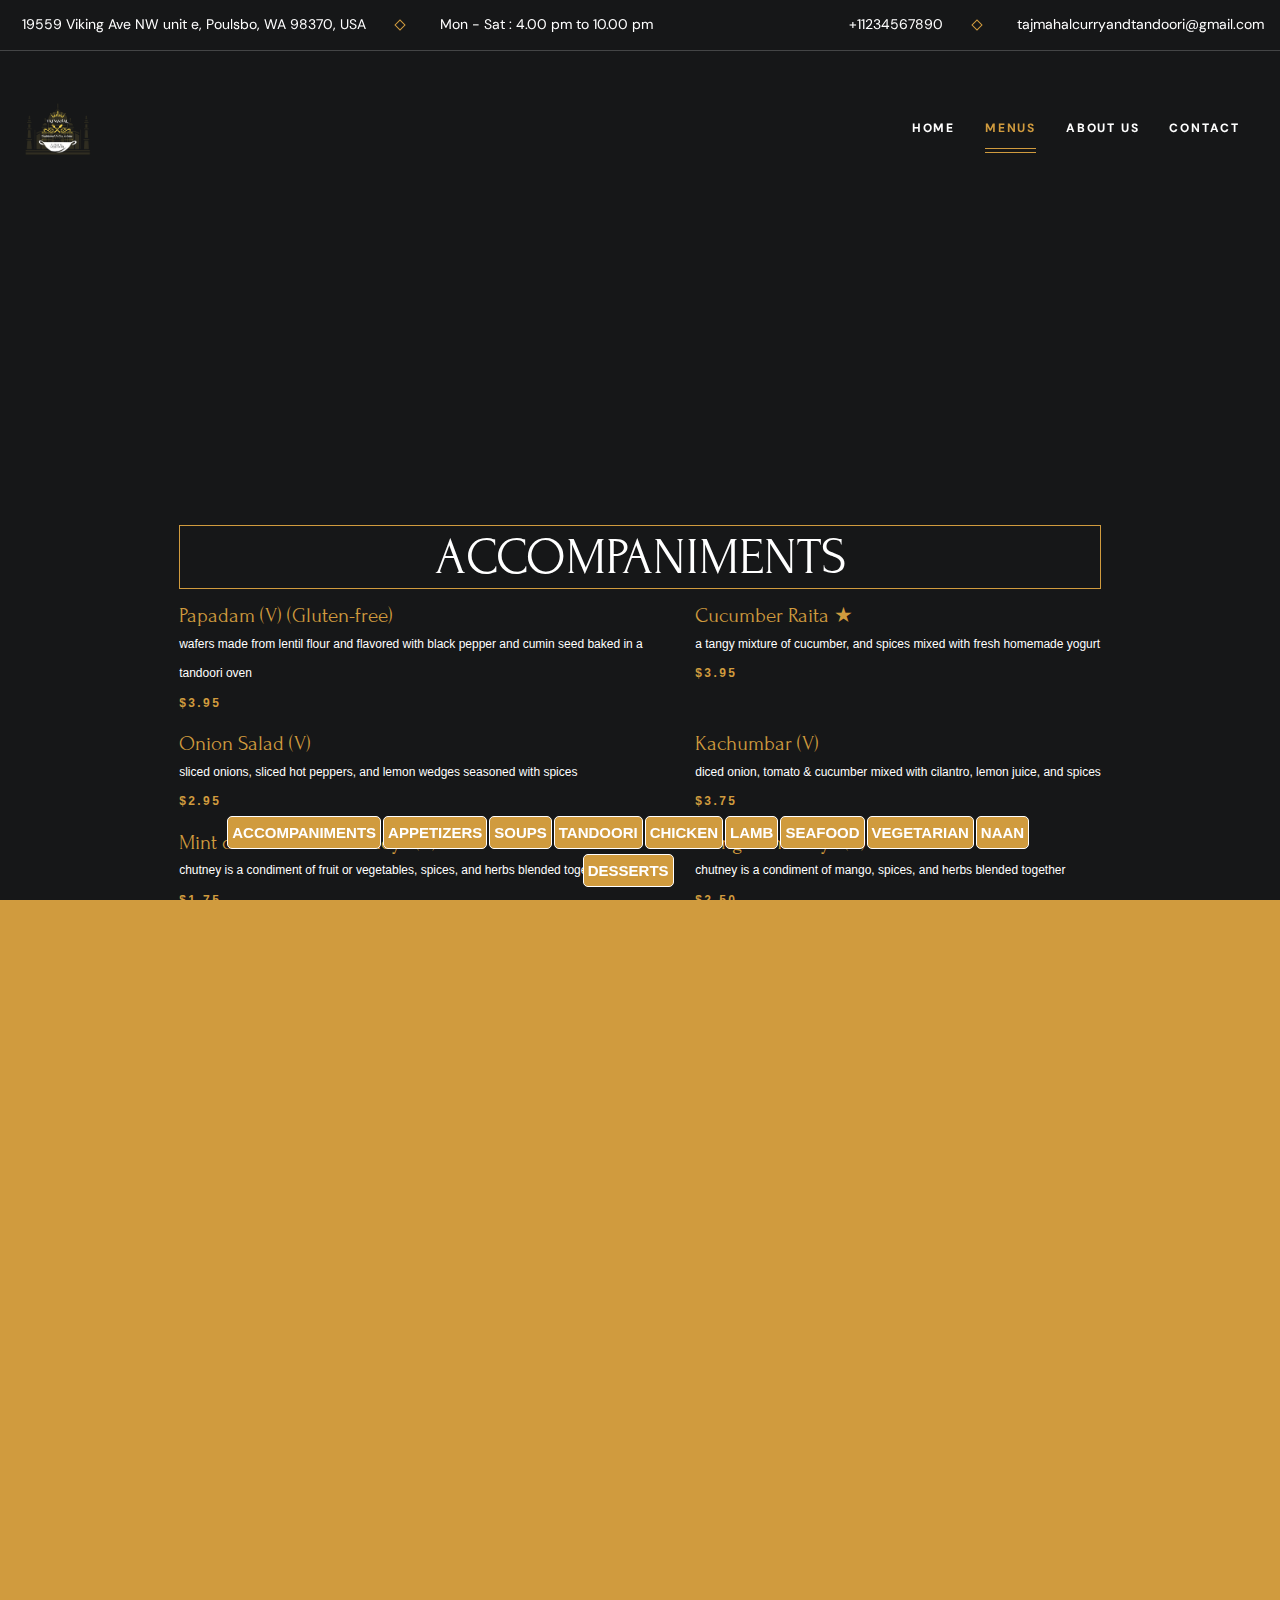
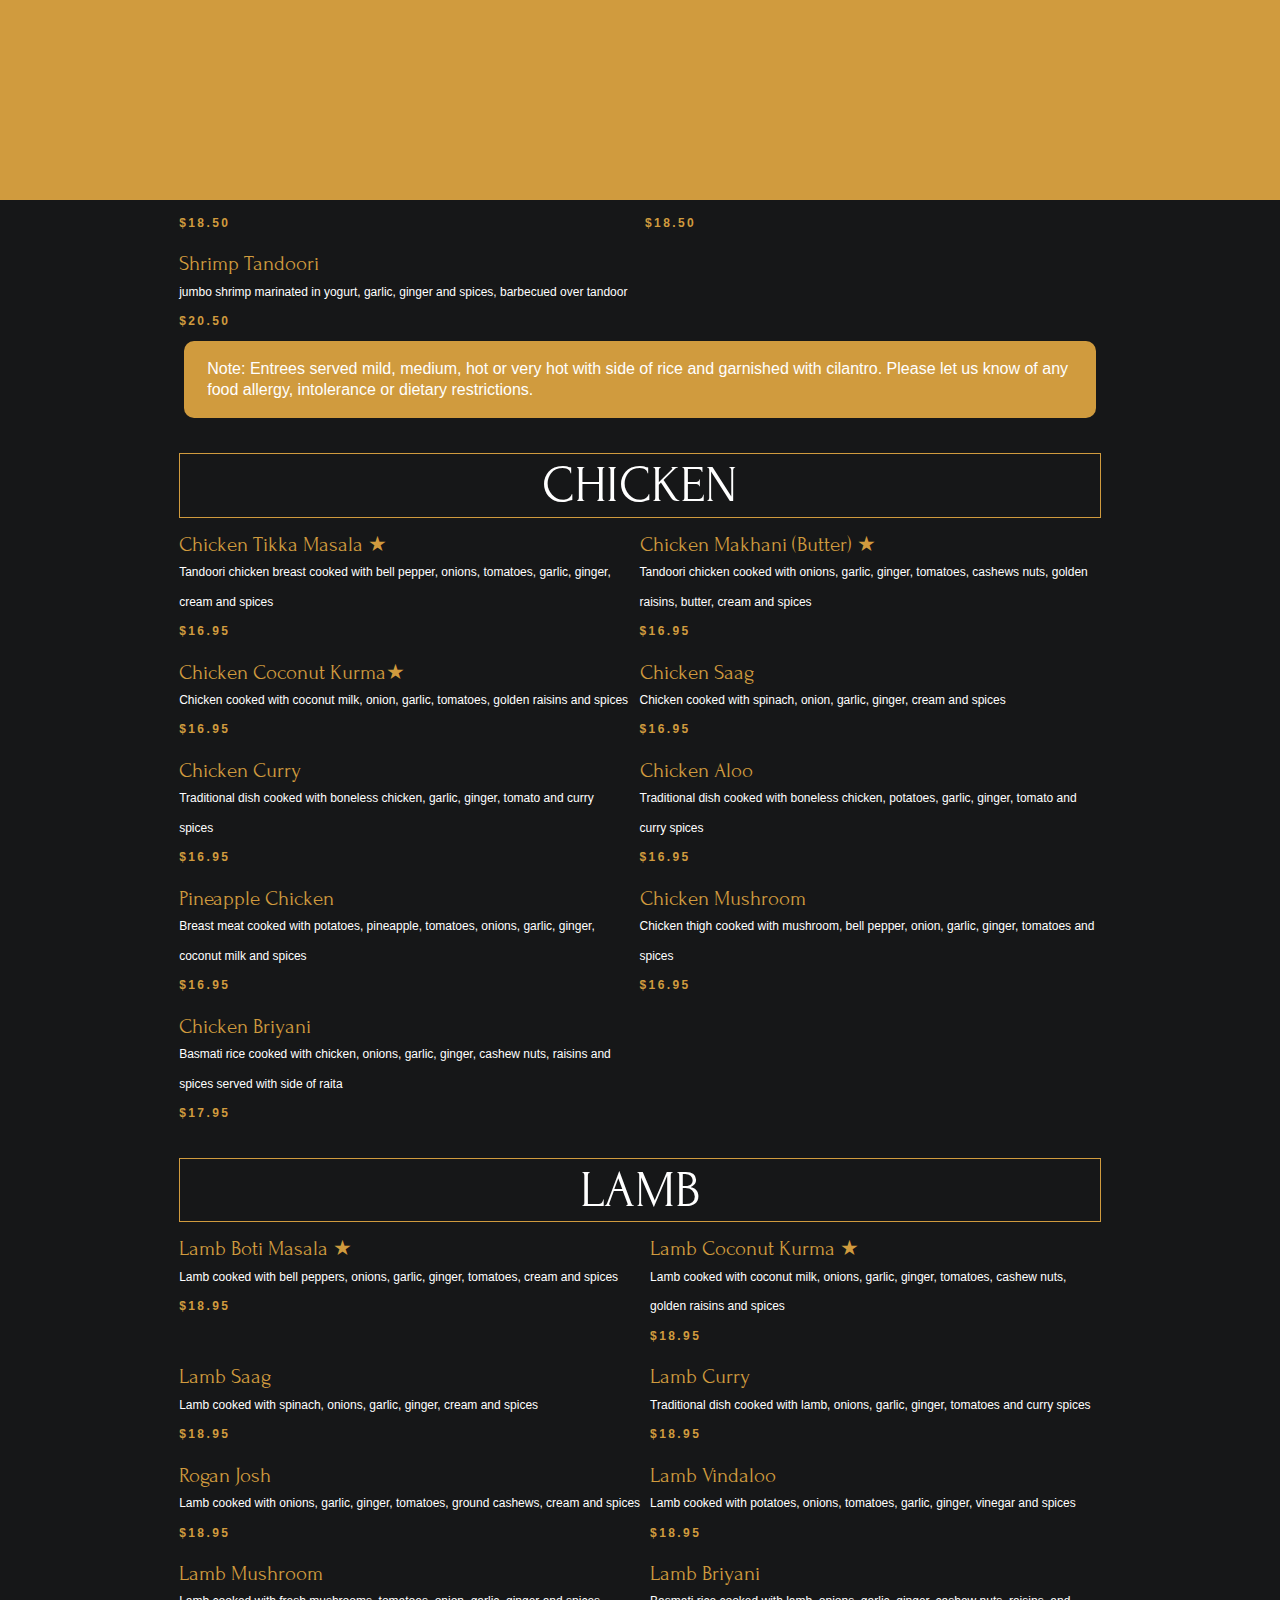
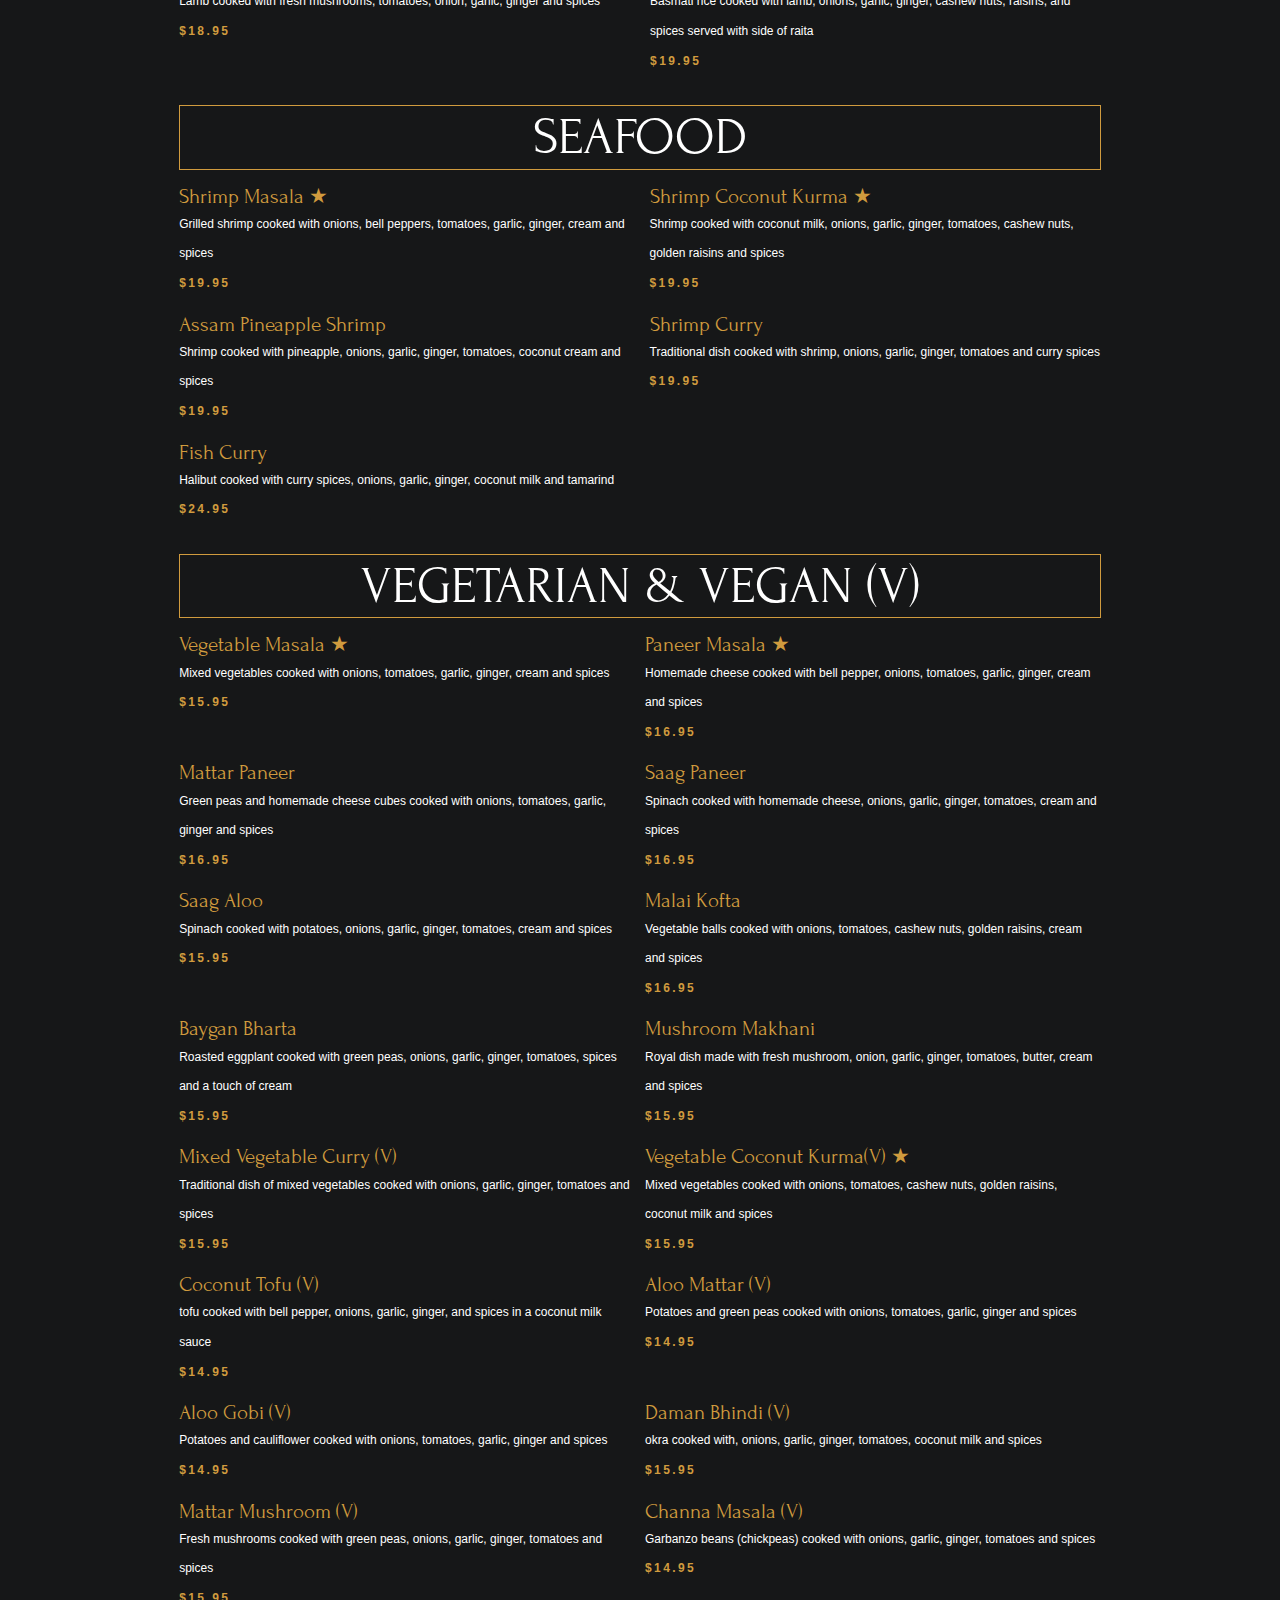
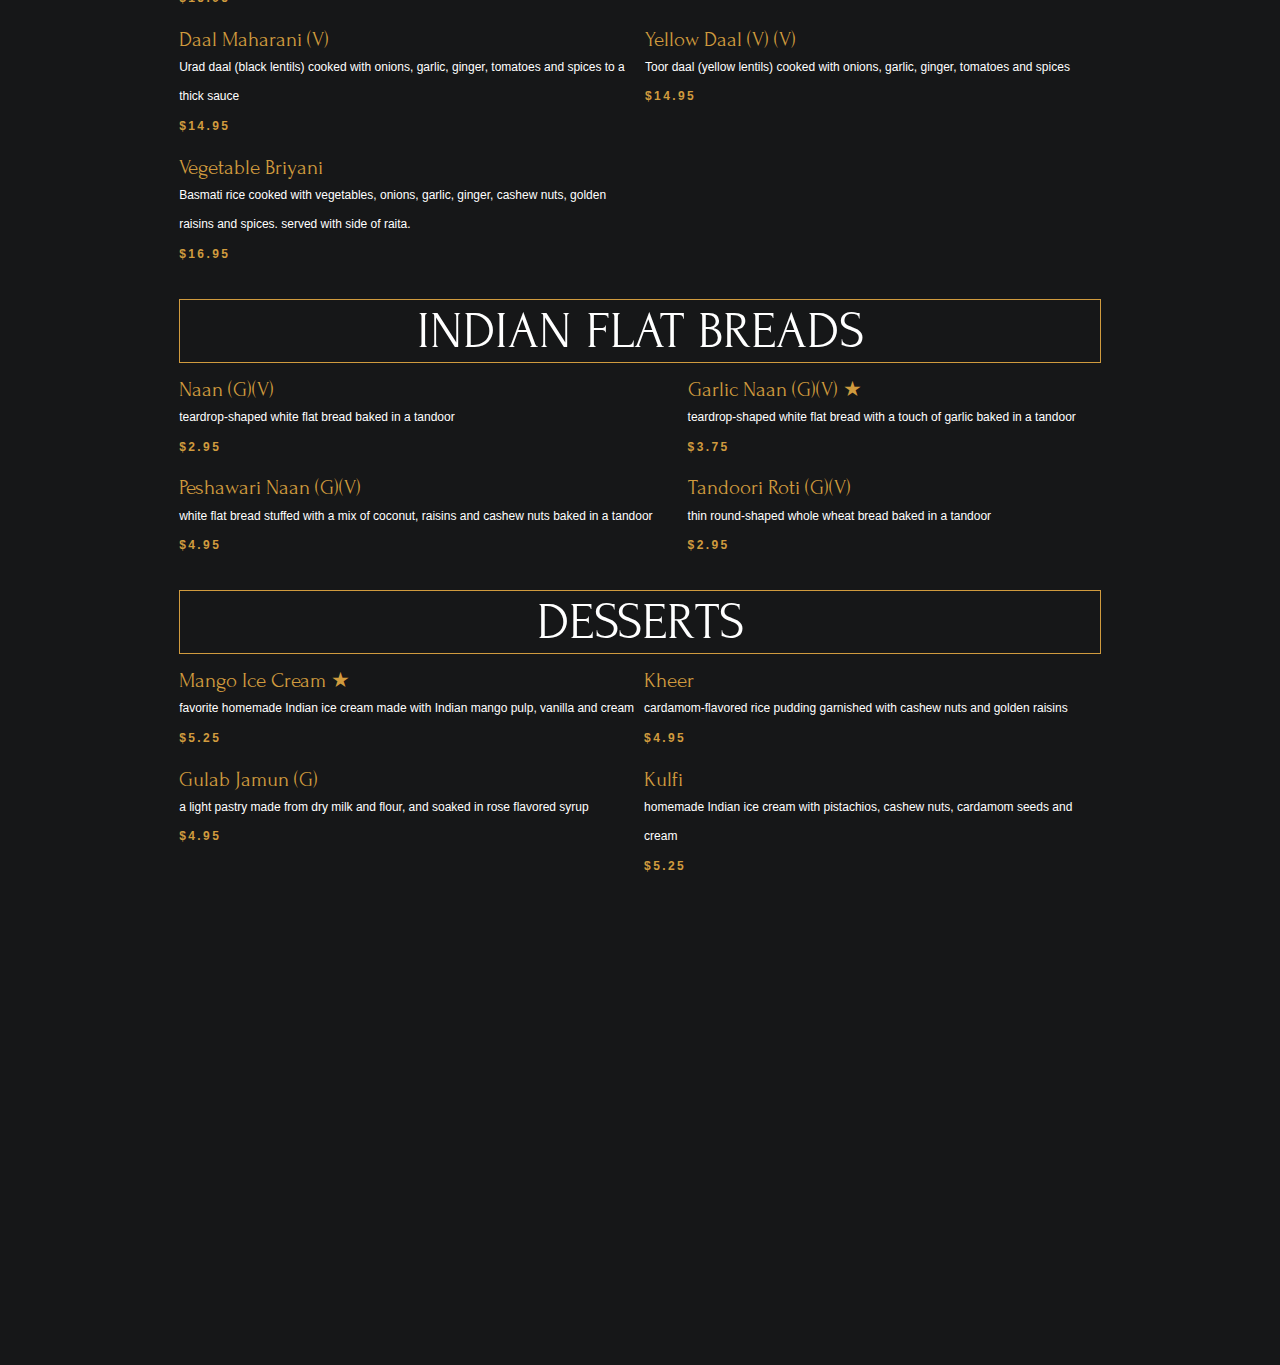
==== menu.html @ bb4af287 "images changed, firebase project changed" ====
<!-- index.html start -->
<!DOCTYPE html>
<html lang="en">

<head>
  <meta charset="UTF-8">
  <meta name="viewport" content="width=device-width, initial-scale=1.0">
  <meta http-equiv="X-UA-Compatible" content="IE=edge">

  <!-- 
    - google font link
  -->
  <link rel="preconnect" href="https://fonts.googleapis.com">
  <link rel="preconnect" href="https://fonts.gstatic.com" crossorigin>
  <link href="https://fonts.googleapis.com/css2?family=DM+Sans:wght@400;700&family=Forum&display=swap" rel="stylesheet">

  <!-- <link href="https://fonts.googleapis.com/css2?family=El+Messiri:wght@400;700&display=swap" rel="stylesheet"> -->

  <link rel="stylesheet" type="text/css" href="./assets/css/menu.css">
  <link rel="stylesheet" href="./assets/css/style.css">

  <style>
    @media only screen and (max-width: 600px) {
      #page-container {
        padding-top: 0px !important;
        padding-bottom: 80px !important;
      }

      #full_menu {
        margin: 0;
        padding-left: 7% !important;
        padding-right: 7% !important;
        padding-bottom: 7% !important;
        padding-top: 20px !important;
      }

      #sticky-footer {
        left: 7% !important;
        right: auto !important;
        max-width: 100% !important;
      }

      #category-links a {
        font-size: 10px;
      }

      .menu-section {
        grid-template-columns: auto;
      }
    }
  </style>
</head>

<body id="top">

  <!-- 
    - #PRELOADER
  -->

  <div class="preload" data-preaload>
    <div class="circle"></div>
    <p class="text">Taj Mahal</p>
  </div>



  <!-- 
    - #TOP BAR
  -->

  <div class="topbar">
    <div class="container">

      <address class="topbar-item">
        <div class="icon">
          <ion-icon name="location-outline" aria-hidden="true"></ion-icon>
        </div>

        <span class="span">
          19559 Viking Ave NW unit e, Poulsbo, WA 98370, USA
        </span>
      </address>

      <div class="separator"></div>

      <div class="topbar-item item-2">
        <div class="icon">
          <ion-icon name="time-outline" aria-hidden="true"></ion-icon>
        </div>

        <span class="span">Mon - Sat : 4.00 pm to 10.00 pm</span>
      </div>

      <a href="tel:+11234567890" class="topbar-item link">
        <div class="icon">
          <ion-icon name="call-outline" aria-hidden="true"></ion-icon>
        </div>

        <span class="span">+11234567890</span>
      </a>

      <div class="separator"></div>

      <a href="mailto:tajmahalcurryandtandoori@gmail.com" class="topbar-item link">
        <div class="icon">
          <ion-icon name="mail-outline" aria-hidden="true"></ion-icon>
        </div>

        <span class="span">tajmahalcurryandtandoori@gmail.com</span>
      </a>

    </div>
  </div>





  <!-- 
    - #HEADER
  -->

  <header class="header" data-header>
    <div class="container">

      <a href="#" class="logo">
        <!-- <img src="./assets/images/logo.svg" width="160" height="50" alt="Grilli - Home"> -->
        <img src="./assets/images/LOGO_NO_BG.png" width="75" height="50" alt="Taj Mahal - Home">
      </a>

      <nav class="navbar" data-navbar>

        <button class="close-btn" aria-label="close menu" data-nav-toggler>
          <ion-icon name="close-outline" aria-hidden="true"></ion-icon>
        </button>

        <a href="./index.html#" class="logo">
          <!-- <img src="./assets/images/logo.svg" width="160" height="50" alt="Grilli - Home"> -->
          <img src="./assets/images/LOGO_NO_BG.png" width="75" height="50" alt="Taj Mahal - Home">
        </a>

        <ul class="navbar-list">

          <li class="navbar-item">
            <a href="./index.html#" class="navbar-link hover-underline">
              <div class="separator"></div>

              <span class="span">Home</span>
            </a>
          </li>

          <li class="navbar-item">
            <a href="#" class="navbar-link hover-underline active">
              <div class="separator"></div>

              <span class="span">Menus</span>
            </a>
          </li>

          <li class="navbar-item">
            <a href="./index.html#about" class="navbar-link hover-underline">
              <div class="separator"></div>

              <span class="span">About Us</span>
            </a>
          </li>

          <!-- <li class="navbar-item">
            <a href="#" class="navbar-link hover-underline">
              <div class="separator"></div>

              <span class="span">Our Chefs</span>
            </a>
          </li> -->

          <li class="navbar-item">
            <a href="./index.html#contact" class="navbar-link hover-underline">
              <div class="separator"></div>

              <span class="span">Contact</span>
            </a>
          </li>

        </ul>

        <div class="text-center">
          <p class="headline-1 navbar-title">Visit Us</p>

          <address class="body-4">
            19559 Viking Ave NW unit e, Poulsbo, WA 98370, USA
          </address>

          <p class="body-4 navbar-text">Mon - Sat : 4.00 pm to 10.00 pm</p>

          <a href="mailto:tajmahalcurryandtandoori@gmail.com"
            class="body-4 sidebar-link">tajmahalcurryandtandoori@gmail.com</a>

          <div class="separator"></div>

          <p class="contact-label">Booking Request</p>

          <a href="tel:+11234567890" class="body-1 contact-number hover-underline">
            +11234567890
          </a>
        </div>

      </nav>

      <!-- <a href="#" class="btn btn-secondary">
        <span class="text text-1">Find A Table</span>

        <span class="text text-2" aria-hidden="true">Find A Table</span>
      </a> -->

      <button class="nav-open-btn" aria-label="open menu" data-nav-toggler>
        <span class="line line-1"></span>
        <span class="line line-2"></span>
        <span class="line line-3"></span>
      </button>

      <div class="overlay" data-nav-toggler data-overlay></div>

    </div>
  </header>






  <!-- 
    - #menu
  -->
  <div id="page-container" style="margin-top: 150px;">
    <div id="full_menu">
    </div>
  </div>
  <!-- 
    - #menu categories footer
  -->
  <footer id="sticky-footer">
    <ul id="category-links">
    </ul>
  </footer>

  <!-- 
    - custom js link
  -->
  <script src="./assets/js/script.js"></script>
  <script src="./assets/js/menu.js"></script>

</body>

</html>
<!-- index.html end -->
---- assets/css/style.css ----
/*-----------------------------------*\
  #index.css
\*-----------------------------------*/

/**
 * copyright 2022 codewithsadee
 */





/*-----------------------------------*\
  #CUSTOM PROPERTY
\*-----------------------------------*/

:root {

  /**
   * COLORS
   */

  --primary-color: hsl(38, 61%, 53%);
  --primary-color-faded: hsl(38, 61%, 73%);
  --quick-silver: hsla(0, 0%, 65%, 1);
  --davys-grey: hsla(30, 3%, 34%, 1);
  --smoky-black-1: hsla(40, 12%, 5%, 1);
  --smoky-black-2: hsla(30, 8%, 5%, 1);
  --smoky-black-3: hsla(0, 3%, 7%, 1);
  --eerie-black-1: hsla(210, 4%, 9%, 1);
  --eerie-black-2: hsla(210, 4%, 11%, 1);
  --eerie-black-3: hsla(180, 2%, 8%, 1);
  --eerie-black-4: hsla(0, 0%, 13%, 1);
  --white: hsla(0, 0%, 100%, 1);
  --white-alpha-20: hsla(0, 0%, 100%, 0.2);
  --white-alpha-10: hsla(0, 0%, 100%, 0.1);
  --black: hsla(0, 0%, 0%, 1);
  --black-alpha-80: hsla(0, 0%, 0%, 0.8);
  --black-alpha-15: hsla(0, 0%, 0%, 0.15);

  /**
   * GRADIENT COLOR
   */

  --loading-text-gradient: linear-gradient(90deg, transparent 0% 16.66%, var(--smoky-black-3) 33.33% 50%, transparent 66.66% 75%);
  --gradient-1: linear-gradient(to top, hsla(0, 0%, 0%, 0.9), hsla(0, 0%, 0%, 0.7), transparent);

  /**
   * TYPOGRAPHY
   */

  /* font-family */
  --fontFamily-forum: 'Forum', cursive;
  --fontFamily-dm_sans: 'DM Sans', sans-serif;

  /* font-size */
  --fontSize-display-1: calc(1.3rem + 6.7vw);
  --fontSize-headline-1: calc(2rem + 2.5vw);
  --fontSize-headline-2: calc(1.3rem + 2.4vw);
  --fontSize-title-1: calc(1.6rem + 1.2vw);
  --fontSize-title-2: 2.2rem;
  --fontSize-title-3: 2.1rem;
  --fontSize-title-4: calc(1.6rem + 1.2vw);
  --fontSize-body-1: 2.4rem;
  --fontSize-body-2: 1.6rem;
  --fontSize-body-3: 1.8rem;
  --fontSize-body-4: 1.6rem;
  --fontSize-label-1: 1.4rem;
  --fontSize-label-2: 1.2rem;

  /* font-weight */
  --weight-regular: 400;
  --weight-bold: 700;

  /* line-height */
  --lineHeight-1: 1em;
  --lineHeight-2: 1.2em;
  --lineHeight-3: 1.5em;
  --lineHeight-4: 1.6em;
  --lineHeight-5: 1.85em;
  --lineHeight-6: 1.4em;

  /* letter-spacing */
  --letterSpacing-1: 0.15em;
  --letterSpacing-2: 0.4em;
  --letterSpacing-3: 0.2em;
  --letterSpacing-4: 0.3em;
  --letterSpacing-5: 3px;

  /**
   * SPACING
   */

  --section-space: 70px;

  /**
   * SHADOW
   */

  --shadow-1: 0px 0px 25px 0px hsla(0, 0%, 0%, 0.25);

  /**
   * BORDER RADIUS
   */

  --radius-24: 24px;
  --radius-circle: 50%;

  /**
   * TRANSITION
   */

  --transition-1: 250ms ease;
  --transition-2: 500ms ease;
  --transition-3: 1000ms ease;

}





/*-----------------------------------*\
  #RESET
\*-----------------------------------*/

*,
*::before,
*::after {
  margin: 0;
  padding: 0;
  box-sizing: border-box;
}

li {
  list-style: none;
}

a,
img,
data,
span,
input,
button,
select,
ion-icon,
textarea {
  display: block;
}

a {
  color: inherit;
  text-decoration: none;
}

img {
  height: auto;
}

input,
button,
select,
textarea {
  background: none;
  border: none;
  font: inherit;
}

input,
select,
textarea {
  width: 100%;
  outline: none;
}

button {
  cursor: pointer;
}

address {
  font-style: normal;
}

html {
  font-size: 10px;
  scroll-behavior: smooth;
}

body {
  background-color: var(--eerie-black-1);
  color: var(--white);
  font-family: var(--fontFamily-dm_sans);
  font-size: var(--fontSize-body-4);
  font-weight: var(--weight-regular);
  line-height: var(--lineHeight-5);
  overflow: hidden;
  height: 300vh;
}

body.loaded {
  overflow: overlay;
}

body.nav-active {
  overflow: hidden;
}

::-webkit-scrollbar {
  width: 5px;
}

::-webkit-scrollbar-track {
  background-color: transparent;
}

::-webkit-scrollbar-thumb {
  background-color: var(--primary-color);
}





/*-----------------------------------*\
  #TYPOGRAPHY
\*-----------------------------------*/

.display-1,
.headline-1,
.headline-2,
.title-1,
.title-2,
.title-3,
.title-4 {
  color: var(--white);
  font-family: var(--fontFamily-forum);
  font-weight: var(--weight-regular);
  line-height: var(--lineHeight-2);
}

.display-1 {
  font-size: var(--fontSize-display-1);
  line-height: var(--lineHeight-1);
}

.headline-1 {
  font-size: var(--fontSize-headline-1);
}

.headline-2 {
  font-size: var(--fontSize-headline-2);
  line-height: var(--lineHeight-6);
}

.title-1 {
  font-size: var(--fontSize-title-1);
}

.title-2 {
  font-size: var(--fontSize-title-2);
}

.title-3 {
  font-size: var(--fontSize-title-3);
}

.title-4 {
  font-size: var(--fontSize-title-4);
}

.body-1 {
  font-size: var(--fontSize-body-1);
  line-height: var(--lineHeight-6);
}

.body-2 {
  font-size: var(--fontSize-body-2);
  line-height: var(--lineHeight-4);
}

.body-3 {
  font-size: var(--fontSize-body-3);
}

.body-4 {
  font-size: var(--fontSize-body-4);
}

.label-1 {
  font-size: var(--fontSize-label-1);
}

.label-2 {
  font-size: var(--fontSize-label-2);
}





/*-----------------------------------*\
  #REUSED STYLE
\*-----------------------------------*/

.container {
  padding-inline: 16px;
}

.separator {
  width: 8px;
  height: 8px;
  border: 1px solid var(--primary-color);
  transform: rotate(45deg);
}

.contact-label {
  font-weight: var(--weight-bold);
}

.contact-number {
  color: var(--primary-color);
  max-width: max-content;
  margin-inline: auto;
}

.hover-underline {
  position: relative;
  max-width: max-content;
}

.hover-underline::after {
  content: "";
  position: absolute;
  left: 0;
  bottom: 0;
  width: 100%;
  height: 5px;
  border-block: 1px solid var(--primary-color);
  transform: scaleX(0.2);
  opacity: 0;
  transition: var(--transition-2);
}

.hover-underline:is(:hover, :focus-visible)::after {
  transform: scaleX(1);
  opacity: 1;
}

.contact-number::after {
  bottom: -5px;
}

.text-center {
  text-align: center;
}

.img-cover {
  width: 100%;
  height: 100%;
  object-fit: cover;
}

.primary-text {
  color: var(--primary-color);
}

.section-subtitle {
  position: relative;
  color: var(--primary-color);
  font-weight: var(--weight-bold);
  text-transform: uppercase;
  letter-spacing: var(--letterSpacing-2);
  margin-block-end: 12px;
}

.section-subtitle::after {
  content: url('../images/separator.svg');
  display: block;
  width: 100px;
  margin-inline: auto;
  margin-block-start: 5px;
}

.btn {
  position: relative;
  color: var(--primary-color);
  font-size: var(--fontSize-label-2);
  font-weight: var(--weight-bold);
  text-transform: uppercase;
  letter-spacing: var(--letterSpacing-5);
  max-width: max-content;
  border: 2px solid var(--primary-color);
  padding: 12px 45px;
  overflow: hidden;
  z-index: 1;
}

.btn::before {
  content: "";
  position: absolute;
  bottom: 100%;
  left: 50%;
  transform: translateX(-50%);
  width: 200%;
  height: 200%;
  border-radius: var(--radius-circle);
  background-color: var(--primary-color);
  transition: var(--transition-2);
  z-index: -1;
}

.btn .text {
  transition: var(--transition-1);
}

.btn .text-2 {
  position: absolute;
  top: 100%;
  left: 50%;
  transform: translateX(-50%);
  min-width: max-content;
  color: var(--smoky-black-1);
}

.btn:is(:hover, :focus-visible)::before {
  bottom: -50%;
}

.btn:is(:hover, :focus-visible) .text-1 {
  transform: translateY(-40px);
}

.btn:is(:hover, :focus-visible) .text-2 {
  top: 50%;
  transform: translate(-50%, -50%);
}

.btn-secondary {
  background-color: var(--primary-color);
  color: var(--black);
}

.btn-secondary::before {
  background-color: var(--smoky-black-1);
}

.btn-secondary .text-2 {
  color: var(--white);
}

.has-before,
.has-after {
  position: relative;
  z-index: 1;
}

.has-before::before,
.has-after::after {
  content: "";
  position: absolute;
}

.section {
  position: relative;
  padding-block: var(--section-space);
  overflow: hidden;
  z-index: 1;
}

.bg-black-10 {
  background-color: var(--smoky-black-2);
}

.grid-list {
  display: grid;
  gap: 40px;
}

.hover\:shine {
  position: relative;
}

.hover\:shine::after {
  content: "";
  position: absolute;
  top: 0;
  left: 0;
  width: 50%;
  height: 100%;
  background-image: linear-gradient(to right, transparent 0%, #fff6 100%);
  transform: skewX(-0.08turn) translateX(-180%);
}

.hover\:shine:is(:hover, :focus-within)::after {
  transform: skewX(-0.08turn) translateX(275%);
  transition: var(--transition-3);
}

.img-holder {
  aspect-ratio: var(--width) / var(--height);
  overflow: hidden;
  background-color: var(--eerie-black-4);
}

.btn-text {
  color: var(--primary-color);
  padding-block-end: 4px;
  margin-inline: auto;
  text-transform: uppercase;
  letter-spacing: var(--letterSpacing-3);
  font-weight: var(--weight-bold);
  transition: var(--transition-1);
}

.btn-text:is(:hover, :focus-visible) {
  color: var(--white);
}

.shape {
  display: none;
  position: absolute;
  max-width: max-content;
  z-index: -1;
}

.w-100 {
  width: 100%;
}

.move-anim {
  animation: move 5s linear infinite;
}

@keyframes move {

  0%,
  100% {
    transform: translateY(0);
  }

  50% {
    transform: translateY(30px);
  }
}

.has-bg-image {
  background-repeat: no-repeat;
  background-size: cover;
  background-position: center;
}

.input-field {
  background-color: var(--eerie-black-2);
  color: var(--white);
  height: 56px;
  padding: 10px 20px;
  border: 1px solid var(--white-alpha-10);
  margin-block-end: 20px;
  outline: none;
  transition: border-color var(--transition-2);
}

.input-field::placeholder {
  color: inherit;
}

.input-field:focus {
  border-color: var(--primary-color);
}

.icon-wrapper {
  position: relative;
  margin-block-end: 20px;
}

.icon-wrapper .input-field {
  margin-block-end: 0;
  padding-inline-start: 40px;
  appearance: none;
  cursor: pointer;
}

.icon-wrapper ion-icon {
  position: absolute;
  top: 50%;
  transform: translateY(-50%);
  font-size: 1.4rem;
  --ionicon-stroke-width: 50px;
  pointer-events: none;
}

.icon-wrapper ion-icon:first-child {
  left: 15px;
}

.icon-wrapper ion-icon:last-child {
  right: 10px;
}





/*-----------------------------------*\
  #PRELOAD
\*-----------------------------------*/

.preload {
  position: fixed;
  top: 0;
  left: 0;
  right: 0;
  bottom: 0;
  background-color: var(--primary-color);
  z-index: 10;
  display: grid;
  place-content: center;
  justify-items: center;
  transition: var(--transition-2);
}

.preload>* {
  transition: var(--transition-1);
}

.preload.loaded>* {
  opacity: 0;
}

.preload.loaded {
  transition-delay: 250ms;
  transform: translateY(100%);
}

.circle {
  width: 112px;
  height: 112px;
  border-radius: var(--radius-circle);
  border: 3px solid var(--white);
  border-block-start-color: var(--smoky-black-3);
  margin-block-end: 45px;
  animation: rotate360 1s linear infinite;
}

@keyframes rotate360 {
  0% {
    transform: rotate(0);
  }

  100% {
    transform: rotate(1turn);
  }
}

.preload .text {
  background-image: var(--loading-text-gradient);
  background-size: 500%;
  font-size: calc(2rem + 3vw);
  font-weight: var(--weight-bold);
  line-height: 1em;
  text-transform: uppercase;
  letter-spacing: 16px;
  padding-inline-start: 16px;
  -webkit-text-fill-color: transparent;
  background-clip: text;
  -webkit-background-clip: text;
  -webkit-text-stroke: 0.5px var(--eerie-black-3);
  animation: loadingText linear 2s infinite;
}

@keyframes loadingText {
  0% {
    background-position: 100%;
  }

  100% {
    background-position: 0%;
  }
}





/*-----------------------------------*\
  #TOPBAR
\*-----------------------------------*/

.topbar {
  display: none;
}





/*-----------------------------------*\
  #HEADER
\*-----------------------------------*/

.header .btn {
  display: none;
}

.header {
  position: fixed;
  top: 0;
  left: 0;
  width: 100%;
  background-color: transparent;
  padding-block: 40px;
  z-index: 4;
  border-block-end: 1px solid transparent;
  transition: var(--transition-1);
}

.header.active {
  padding-block: 20px;
  background-color: var(--eerie-black-4);
  border-color: var(--black-alpha-15);
}

.header.hide {
  transform: translateY(-100%);
  transition-delay: 250ms;
}

.header .container {
  padding-inline: 20px;
  display: flex;
  justify-content: space-between;
  align-items: center;
  gap: 8px;
}

.nav-open-btn {
  padding: 12px;
  padding-inline-end: 0;
}

.nav-open-btn .line {
  width: 30px;
  height: 2px;
  background-color: var(--white);
  margin-block: 4px;
  transform-origin: left;
  animation: menuBtn 400ms ease-in-out alternate infinite;
}

@keyframes menuBtn {
  0% {
    transform: scaleX(1);
  }

  100% {
    transform: scaleX(0.5);
  }
}

.nav-open-btn .line-2 {
  animation-delay: 150ms;
}

.nav-open-btn .line-3 {
  animation-delay: 300ms;
}

.navbar {
  position: fixed;
  background-color: var(--smoky-black-1);
  top: 0;
  left: -360px;
  bottom: 0;
  max-width: 360px;
  width: 100%;
  padding-inline: 30px;
  padding-block-end: 50px;
  overflow-y: auto;
  visibility: hidden;
  z-index: 2;
  transition: var(--transition-2);
}

.navbar.active {
  visibility: visible;
  transform: translateX(360px);
}

.navbar .close-btn {
  color: var(--white);
  border: 1px solid currentColor;
  padding: 4px;
  border-radius: var(--radius-circle);
  margin-inline-start: auto;
  margin-block: 30px 20px;
}

.navbar .close-btn ion-icon {
  --ionicon-stroke-width: 40px;
}

.navbar .close-btn:is(:hover, :focus-visible) {
  color: var(--primary-color);
}

.navbar .logo {
  max-width: max-content;
  margin-inline: auto;
  margin-block-end: 60px;
}

.navbar-list {
  border-block-end: 1px solid var(--white-alpha-20);
  margin-block-end: 100px;
}

.navbar-item {
  border-block-start: 1px solid var(--white-alpha-20);
}

.navbar-link {
  position: relative;
  font-size: var(--fontSize-label-2);
  text-transform: uppercase;
  padding-block: 10px;
  max-width: unset;
}

.navbar-link::after {
  display: none;
}

.navbar-link .span {
  transition: var(--transition-1);
}

.navbar-link:is(:hover, :focus-visible, .active) .span {
  color: var(--primary-color);
  transform: translateX(20px);
}

.navbar-link .separator {
  position: absolute;
  top: 50%;
  left: 0;
  transform: translateY(-50%) rotate(45deg);
  opacity: 0;
  transition: var(--transition-1);
}

.navbar-link:is(:hover, :focus-visible, .active) .separator {
  opacity: 1;
}

.navbar-title {
  margin-block-end: 15px;
}

.navbar-text {
  margin-block: 10px;
}

.navbar .body-4 {
  color: var(--quick-silver);
}

.sidebar-link {
  transition: var(--transition-1);
}

.sidebar-link:is(:hover, :focus-visible) {
  color: var(--primary-color);
}

.navbar .text-center .separator {
  margin-block: 30px;
  margin-inline: auto;
}

.navbar .contact-label {
  margin-block-end: 10px;
}

.navbar::-webkit-scrollbar-thumb {
  background-color: var(--white-alpha-10);
}

.overlay {
  position: fixed;
  top: 0;
  left: 0;
  bottom: 0;
  right: 0;
  background-color: var(--black-alpha-80);
  opacity: 0;
  pointer-events: none;
  transition: var(--transition-2);
  z-index: 1;
}

.overlay.active {
  opacity: 1;
  pointer-events: all;
}





/*-----------------------------------*\
  #HERO
\*-----------------------------------*/

.hero .slider-btn {
  display: none;
}

.hero {
  position: relative;
  padding-block: 120px;
  min-height: 100vh;
  overflow: hidden;
  z-index: 1;
}

.hero .slider-item {
  position: absolute;
  top: 50%;
  left: 50%;
  transform: translate(-50%, -50%);
  width: 100%;
  height: 100%;
  display: grid;
  place-content: center;
  padding-block-start: 100px;
  opacity: 0;
  visibility: hidden;
  transition: var(--transition-3);
  z-index: 1;
}

.hero .slider-item.active {
  opacity: 1;
  visibility: visible;
}

.hero .slider-bg {
  position: absolute;
  top: 0;
  left: 0;
  width: 100%;
  height: 100%;
  transform: scale(1.15);
  pointer-events: none;
  user-select: none;
  z-index: -1;
}

.hero .slider-item.active .slider-bg {
  animation: smoothScale 7s linear forwards;
}

@keyframes smoothScale {
  0% {
    transform: scale(1);
  }

  100% {
    transform: scale(1.15);
  }
}

.hero .section-subtitle::after {
  margin-block: 14px 20px;
}

.hero-text {
  margin-block: 10px 40px;
}

.hero .btn {
  margin-inline: auto;
}

.hero-btn {
  position: absolute;
  bottom: 15px;
  right: 15px;
  z-index: 2;
  background-color: var(--primary-color);
  width: 110px;
  height: 110px;
  padding: 12px;
  transform: scale(0.6);
}

.hero-btn img {
  margin-inline: auto;
  margin-block-end: 6px;
}

.hero-btn .span {
  color: var(--black);
  font-weight: var(--weight-bold);
  text-transform: uppercase;
  letter-spacing: var(--letterSpacing-1);
  line-height: var(--lineHeight-3);
}

.hero-btn::after {
  inset: 0;
  border: 1px solid var(--primary-color);
  animation: rotate360 15s linear infinite;
}

.slider-reveal {
  transform: translateY(30px);
  opacity: 0;
}

.hero .slider-item.active .slider-reveal {
  animation: sliderReveal 1s ease forwards;
}

@keyframes sliderReveal {
  0% {
    transform: translateY(30px);
    opacity: 0;
  }

  100% {
    transform: translateY(0);
    opacity: 1;
  }
}

.hero .slider-item.active .section-subtitle {
  animation-delay: 500ms;
}

.hero .slider-item.active .hero-title {
  animation-delay: 1000ms;
}

.hero .slider-item.active .hero-text {
  animation-delay: 1.5s;
}

.hero .slider-item.active .btn {
  animation-delay: 2s;
}





/*-----------------------------------*\
  #SERVICE
\*-----------------------------------*/

.service .section-title {
  margin-block-end: 16px;
}

.service .section-text {
  margin-block-end: 40px;
}

.service-card {
  overflow: hidden;
}

.service-card .has-before {
  padding-block: 30px;
  margin-block-end: 26px;
  z-index: 1;
}

.service-card .has-before::before {
  top: 0;
  left: 50%;
  transform: translateX(-50%);
  width: 140px;
  height: 100%;
  background-image: url('../images/img-pattern.svg');
  background-position: center;
  background-size: cover;
  background-repeat: repeat;
  transition: var(--transition-2);
  transition-delay: 0;
  z-index: -1;
  will-change: transform;
}

.service-card:is(:hover, :focus-within) .has-before::before {
  transform: rotateY(0.5turn) translateX(50%);
  transition-delay: 300ms;
}

.service-card .card-banner {
  transition: var(--transition-2);
}

.service-card:is(:hover, :focus-within) .card-banner {
  transform: scale(1.05);
}

.service .card-title {
  margin-block-end: 12px;
}





/*-----------------------------------*\
  #ABOUT
\*-----------------------------------*/

.about .section-text {
  margin-block: 15px 30px;
}

.about .btn {
  margin-inline: auto;
  margin-block-start: 26px;
}

.about .container {
  display: grid;
  gap: 120px;
}

.about-banner {
  position: relative;
  margin-block-end: 120px;
}

.about-banner>.w-100 {
  padding-inline-start: 50px;
}

.about .abs-img {
  position: absolute;
}

.about .abs-img::before {
  z-index: -1;
}

.about .abs-img-1 {
  bottom: -120px;
  left: 0;
  width: 150px;
  padding-block: 50px;
}

.about .abs-img-2 {
  top: -65px;
  right: 0;
  overflow: hidden;
}

.about .abs-img-1::before {
  top: 0;
  bottom: 0;
  left: 50%;
  transform: translateX(-50%);
  width: 140px;
  background-image: url('../images/img-pattern.svg');
  background-repeat: repeat;
}

.about .abs-img-2::before {
  inset: 0;
  background-image: url('../images/badge-2-bg.png');
  background-repeat: no-repeat;
  background-size: contain;
  animation: rotate360 15s linear infinite;
}





/*-----------------------------------*\
  #SPECIAL DISH
\*-----------------------------------*/

.special-dish-content {
  padding-block: 70px;
}

.special-dish .abs-img {
  margin-inline: auto;
  margin-block-end: 12px;
}

.special-dish .section-text {
  margin-block: 16px 40px;
}

.special-dish-content .wrapper {
  display: flex;
  justify-content: center;
  align-items: center;
  gap: 20px;
  margin-block-end: 40px;
}

.special-dish-content .del {
  text-decoration: none;
  color: var(--davys-grey);
}

.special-dish-content .span {
  color: var(--primary-color);
}

.special-dish .btn {
  margin-inline: auto;
}





/*-----------------------------------*\
  #MENU
\*-----------------------------------*/

.menu .section-title {
  margin-block-end: 40px;
}

.menu .grid-list {
  margin-block-end: 50px;
}

.menu-card {
  display: flex;
  align-items: flex-start;
  gap: 20px;
}

.hover\:card .card-banner {
  background-color: var(--primary-color);
}

.hover\:card .card-banner .img-cover {
  transition: var(--transition-2);
}

.hover\:card:is(:hover, :focus-within) .card-banner .img-cover {
  opacity: 0.7;
  transform: scale(1.05);
}

.menu-card .card-banner {
  flex-shrink: 0;
  border-radius: var(--radius-24);
}

.menu-card .card-title {
  transition: var(--transition-1);
}

.menu-card .card-title:is(:hover, :focus-visible) {
  color: var(--primary-color);
}

.menu-card .badge {
  background-color: var(--primary-color);
  color: var(--eerie-black-1);
  font-family: var(--fontFamily-forum);
  max-width: max-content;
  line-height: var(--lineHeight-6);
  text-transform: uppercase;
  padding-inline: 10px;
  margin-block-start: 10px;
}

.menu-card .span {
  color: var(--primary-color);
  margin-block: 10px;
}

.menu-card .card-text {
  color: var(--quick-silver);
  line-height: var(--lineHeight-4);
}

.menu-text .span {
  display: inline-block;
  color: var(--primary-color);
}

.menu .btn {
  margin-inline: auto;
  margin-block-start: 26px;
}

.menu .shape {
  display: block;
  width: 70%;
}

.menu .shape-2 {
  top: 0;
  left: 0;
}

.menu .shape-3 {
  bottom: 0;
  right: 0;
}





/*-----------------------------------*\
  #TESTIMONIALS
\*-----------------------------------*/

.testi {
  padding-block-end: 340px;
  position: static;
}

.testi .quote {
  font-size: 7rem;
  font-family: var(--fontFamily-forum);
  line-height: 0.7em;
}

.testi .wrapper {
  display: flex;
  justify-content: center;
  gap: 2px;
  margin-block: 40px 50px;
}

.testi .separator {
  animation: rotate360 15s linear infinite;
}

.profile .img {
  margin-inline: auto;
  border-radius: var(--radius-circle);
  margin-block-end: 15px;
}

.testi .profile-name {
  color: var(--primary-color);
  font-weight: var(--weight-bold);
  text-transform: uppercase;
  letter-spacing: var(--letterSpacing-3);
}





/*-----------------------------------*\
  #RESERVATION
\*-----------------------------------*/

.reservation-form {
  margin-block-start: -270px;
}

.form-text {
  margin-block-end: 40px;
}

.form-text .link {
  display: inline;
  color: var(--primary-color);
}

.form-right .headline-1 {
  margin-block-end: 40px;
}

.form-right .contact-label {
  margin-block-end: 5px;
}

.form-right .separator {
  margin: 20px auto;
}

.form-right .body-4 {
  color: var(--quick-silver);
  line-height: var(--lineHeight-3);
}

.form-right .body-4:not(:last-child) {
  margin-block-end: 25px;
}

.form-left,
.form-right {
  padding: 40px 20px 30px;
}

.input-field[type="date"] {
  text-transform: uppercase;
  padding-inline-end: 10px;
}

.input-field[type="date"]::-webkit-calendar-picker-indicator {
  opacity: 0;
}

textarea.input-field {
  resize: none;
  height: 140px;
  padding-block: 20px;
  line-height: var(--lineHeight-1);
}

.form-left .btn {
  max-width: 100%;
  width: 100%;
}

.form-right {
  background-repeat: repeat;
  background-position: top left;
}





/*-----------------------------------*\
  #FEATURES
\*-----------------------------------*/

.features .section-title {
  margin-block-end: 40px;
}

.feature-card {
  padding: 30px 20px 40px;
}

.feature-item:nth-child(2n+1) .feature-card {
  background-color: var(--eerie-black-3);
}

.feature-item:nth-child(2n) .feature-card {
  background-color: var(--smoky-black-3);
}

.feature-card .card-icon {
  max-width: max-content;
  margin-inline: auto;
  transition: var(--transition-2);
}

.feature-card:hover .card-icon {
  transform: scale(-1) rotate(180deg);
}

.feature-card .card-title {
  margin-block: 20px;
}

.feature-card .card-text {
  color: var(--quick-silver);
  line-height: var(--lineHeight-6);
}





/*-----------------------------------*\
  #EVENT
\*-----------------------------------*/

.event .section-title {
  margin-block-end: 40px;
}

.event-card {
  position: relative;
  overflow: hidden;
}

.event-card .card-content {
  background-image: var(--gradient-1);
  position: absolute;
  bottom: 0;
  width: 100%;
  padding: 35px 35px 25px;
}

.event-card .publish-date {
  position: absolute;
  top: 30px;
  left: 25px;
  padding: 5px 10px;
  color: var(--primary-color);
  background-color: var(--black);
  font-weight: var(--weight-bold);
  letter-spacing: var(--letterSpacing-1);
  line-height: 14px;
}

.event-card .card-subtitle {
  color: var(--primary-color);
  text-transform: uppercase;
  font-weight: var(--weight-bold);
  letter-spacing: var(--letterSpacing-2);
  margin-block-end: 5px;
}

.event-card .card-banner .img-cover {
  transition: var(--transition-2);
}

.event-card:is(:hover, :focus-within) .img-cover {
  transform: scale(1.05);
}

.event .btn {
  margin-inline: auto;
  margin-block-start: 40px;
}





/*-----------------------------------*\
  #FOOTER
\*-----------------------------------*/

.footer-top {
  margin-block-end: 70px;
}

.footer-brand {
  position: relative;
  padding: 50px 40px;
  background: var(--smoky-black-1) url("../images/footer-form-bg.png");
  background-position: center top;
  background-repeat: repeat;
  width: 100%;
}

.footer-brand::before,
.footer-brand::after {
  top: 0;
  width: 15px;
  height: 100%;
  background-image: url("../images/footer-form-pattern.svg");
}

.footer-brand::before {
  left: 0;
}

.footer-brand::after {
  right: 0;
}

.footer-brand .logo {
  max-width: max-content;
  margin-inline: auto;
  margin-block-end: 40px;
}

.footer-brand :is(.body-4, .label-1) {
  color: var(--quick-silver);
  line-height: var(--lineHeight-3);
}

.footer-brand .contact-link {
  margin-block: 6px;
  transition: var(--transition-1);
}

.footer-brand .contact-link:is(:hover, :focus-visible) {
  color: var(--primary-color);
}

.footer-brand .wrapper {
  display: flex;
  justify-content: center;
  gap: 2px;
  margin-block: 40px 25px;
}

.footer-brand .separator {
  animation: rotate360 15s linear infinite;
}

.footer-brand .label-1 {
  margin-block-end: 30px;
}

.footer-brand .label-1 .span {
  display: inline;
  color: var(--white);
}

.footer-brand .icon-wrapper .input-field {
  cursor: text;
}

.footer-brand .btn {
  min-width: 100%;
}

.footer-list {
  display: grid;
  gap: 20px;
}

.footer-link {
  color: var(--quick-silver);
  font-weight: var(--weight-bold);
  text-transform: uppercase;
  letter-spacing: var(--letterSpacing-4);
  margin-inline: auto;
  transition: var(--transition-1);
}

.footer-link:is(:hover, :focus-visible) {
  color: var(--primary-color);
}

.copyright {
  color: var(--quick-silver);
  line-height: var(--lineHeight-3);
}

.copyright .link {
  display: inline;
  color: var(--primary-color);
  text-decoration: underline;
}





/*-----------------------------------*\
  #BACK TO TOP
\*-----------------------------------*/

.back-top-btn {
  position: fixed;
  bottom: 20px;
  right: 20px;
  background-color: var(--primary-color);
  color: var(--smoky-black-1);
  font-size: 22px;
  width: 50px;
  height: 50px;
  border-radius: var(--radius-circle);
  display: grid;
  place-items: center;
  box-shadow: var(--shadow-1);
  transition: var(--transition-1);
  opacity: 0;
  visibility: hidden;
  z-index: 4;
}

.back-top-btn:is(:hover, :focus-visible) {
  background-color: var(--white);
  color: var(--primary-color);
}

.back-top-btn.active {
  opacity: 1;
  visibility: visible;
}





/*-----------------------------------*\
  #MEDIA QUERIES
\*-----------------------------------*/

/**
 * responsive for larger than 575px screen
 */

@media (min-width: 575px) {

  /**
   * CUSTOM PROPERTY
   */

  :root {

    /**
     * typography
     */

    --fontSize-body-2: 2rem;

  }



  /**
   * REUSED STYLE
   */

  :is(.service, .about) .section-text {
    max-width: 420px;
    margin-inline: auto;
  }

  .contact-number {
    --fontSize-body-1: 3rem;
  }



  /**
   * TOPBAR
   */

  .topbar {
    display: block;
    position: fixed;
    top: 0;
    left: 0;
    width: 100%;
    padding-block: 10px;
    border-block-end: 1px solid var(--white-alpha-20);
    z-index: 4;
    transition: var(--transition-1);
  }

  .topbar:has(~ .header.active) {
    transform: translateY(-100%);
  }

  .topbar-item:not(.link),
  .topbar .separator {
    display: none;
  }

  .topbar .container,
  .topbar-item {
    display: flex;
    align-items: center;
  }

  .topbar .container {
    justify-content: center;
    gap: 30px;
  }

  .topbar-item {
    gap: 6px;
  }

  .topbar-item ion-icon {
    --ionicon-stroke-width: 60px;
  }

  .topbar-item .span {
    font-size: var(--fontSize-label-1);
  }

  .topbar .link {
    transition: var(--transition-1);
  }

  .topbar .link:is(:hover, :focus-visible) {
    color: var(--primary-color);
  }



  /**
   * HEADER
   */

  .header {
    top: 51px;
  }

  .header.active {
    top: 0;
  }

  .header .btn {
    display: block;
    margin-inline-start: auto;
  }



  /**
   * HERO
   */

  .hero-btn {
    transform: scale(0.7);
  }



  /**
   * SERVICE
   */

  .service .container {
    max-width: 420px;
    margin-inline: auto;
  }



  /**
   * ABOUT
   */

  .about .container {
    gap: 80px;
  }

  .about-banner>.w-100 {
    padding-inline-start: 90px;
  }

  .about .abs-img-1 {
    width: 285px;
  }

  .about .contact-number {
    --fontSize-body-1: 2.4rem;
  }



  /**
   * MENU
   */

  .menu-card .title-wrapper {
    display: flex;
    justify-content: flex-start;
    align-items: center;
    gap: 15px;
  }

  .menu-card .badge {
    margin-block-start: 0;
  }

  .menu-card .span {
    flex-grow: 1;
    display: flex;
    align-items: center;
    gap: 15px;
    position: relative;
  }

  .menu-card .span::before {
    content: "";
    height: 6px;
    flex-grow: 1;
    border-block: 1px solid var(--white-alpha-20);
  }



  /**
   * EVENT
   */

  .event .container {
    max-width: 420px;
    margin-inline: auto;
  }



  /**
   * FOOTER
   */

  .footer-brand>* {
    max-width: 460px;
    margin-inline: auto;
  }

  .footer .input-wrapper {
    position: relative;
  }

  .footer .input-field {
    margin-block-end: 0;
    padding-inline-end: 205px;
  }

  .footer-brand .btn {
    position: absolute;
    top: 0;
    right: 0;
    bottom: 0;
    min-width: max-content;
  }

}





/**
 * responsive for larger than 768px screen
 */

@media (min-width: 768px) {

  /**
   * REUSED STYLE
   */

  .grid-list {
    grid-template-columns: 1fr 1fr;
  }

  :is(.service, .event) .container {
    max-width: 820px;
  }

  :is(.service, .event) .grid-list li:last-child {
    grid-column: 1 / 3;
    width: calc(50% - 20px);
    margin-inline: auto;
  }



  /**
   * HEADER
   */

  .navbar-list {
    margin-inline: 30px;
  }



  /**
   * HERO
   */

  .hero .slider-btn {
    display: grid;
    position: absolute;
    z-index: 1;
    color: var(--primary-color);
    font-size: 2.4rem;
    border: 1px solid var(--primary-color);
    width: 45px;
    height: 45px;
    place-items: center;
    top: 50%;
    transform: translateY(-50%) rotate(45deg);
    transition: var(--transition-1);
  }

  .hero .slider-btn ion-icon {
    transform: rotate(-45deg);
  }

  .hero .slider-btn.prev {
    left: 30px;
  }

  .hero .slider-btn.next {
    right: 30px;
  }

  .hero .slider-btn:is(:hover, :focus-visible) {
    background-color: var(--primary-color);
    color: var(--black);
  }



  /**
   * RESERVATION
   */

  .reservation .input-wrapper {
    display: grid;
    grid-template-columns: 1fr 1fr;
    column-gap: 20px;
  }

  .reservation .input-wrapper:nth-child(4) {
    grid-template-columns: repeat(3, 1fr);
  }



  /**
   * FOOTER
   */

  .footer-brand {
    grid-column: 1 / 3;
  }

}





/**
 * responsive for larger than 992px screen
 */

@media (min-width: 992px) {

  /**
   * CUSTOM PROPERTY
   */

  :root {

    /**
     * spacing
     */

    --section-space: 100px;

  }



  /**
   * REUSED STYLE
   */

  :is(.service, .event) .container {
    max-width: unset;
  }

  :is(.service, .event) .grid-list {
    grid-template-columns: repeat(3, 1fr);
  }

  :is(.service, .event) .grid-list li:last-child {
    grid-column: auto;
    width: 100%;
  }



  /**
   * TOPBAR
   */

  .topbar-item:not(.link) {
    display: flex;
  }

  .topbar .item-2 {
    margin-inline-end: auto;
  }



  /**
   * SERVICE
   */

  .service .shape {
    display: block;
  }

  .service .shape-1 {
    bottom: 0;
    left: 0;
  }

  .service .shape-2 {
    top: 0;
    right: 0;
  }



  /**
   * ABOUT
   */

  .about .container {
    grid-template-columns: 0.7fr 1fr;
    gap: 30px;
  }



  /**
   * SPECIAL DISH
   */

  .special-dish {
    display: grid;
    grid-template-columns: 1fr 1fr;
    text-align: left;
  }

  .special-dish-content {
    padding-inline: 50px 25px;
  }

  .special-dish-content .container {
    position: relative;
  }

  .special-dish .section-subtitle::after,
  .special-dish .btn {
    margin-inline: 0;
  }

  .special-dish-content .wrapper {
    justify-content: flex-start;
  }

  .special-dish .abs-img {
    position: absolute;
    top: 10px;
    left: -40px;
    animation: move 5s linear infinite;
  }



  /**
   * MENU
   */

  .menu .grid-list {
    position: relative;
    column-gap: 90px;
  }

  .menu .grid-list::before {
    content: "";
    position: absolute;
    top: 0;
    left: 50%;
    height: 100%;
    border-inline-start: 1px solid var(--white-alpha-20);
  }



  /**
   * TESTIMONIALS
   */

  .testi-text {
    max-width: 910px;
    margin-inline: auto;
  }



  /**
   * RESERVATION
   */

  .reservation-form {
    display: grid;
    grid-template-columns: 1fr 0.5fr;
  }



  /**
   * FOOTER
   */

  .footer .grid-list {
    grid-template-columns: 0.45fr 1fr 0.45fr;
    align-items: center;
  }

  .footer-brand {
    grid-column: auto;
    order: 1;
    padding-block: 100px;
  }

  .footer-list:last-child {
    order: 2;
  }

}





/**
 * responsive for larger than 1200px screen
 */

@media (min-width: 1200px) {

  /**
   * CUSTOM PROPERTY
   */

  :root {

    /**
     * typography
     */

    --fontSize-title-2: 2.5rem;

  }



  /**
   * REUSED STYLE
   */

  .container,
  :is(.service, .event) .container {
    max-width: 1200px;
    width: 100%;
    margin-inline: auto;
  }



  /**
   * TOPBAR
   */

  .topbar .container {
    max-width: unset;
  }

  .topbar .separator {
    display: block;
  }



  /**
   * HEADER
   */

  .nav-open-btn,
  .navbar>*:not(.navbar-list),
  .header .overlay {
    display: none;
  }

  .header .container {
    max-width: unset;
  }

  .navbar,
  .navbar.active,
  .navbar-list {
    all: unset;
  }

  .navbar,
  .navbar.active {
    margin-inline: auto 20px;
  }

  .navbar-list {
    display: flex;
    gap: 30px;
  }

  .navbar-item {
    border-block-start: none;
  }

  .navbar .separator {
    display: none;
  }

  .navbar-link:is(:hover, :focus-visible, .active) .span {
    transform: unset;
  }

  .navbar-link {
    font-weight: var(--weight-bold);
    letter-spacing: var(--letterSpacing-1);
  }

  .navbar-link::after {
    display: block;
  }

  .navbar-link.active::after {
    transform: scaleX(1);
    opacity: 1;
  }

  .header .btn {
    margin-inline-start: 0;
  }



  /**
   * HERO
   */

  .hero {
    height: 880px;
  }

  .hero-btn {
    bottom: 50px;
    right: 50px;
    transform: scale(1);
  }



  /**
   * SERVICE
   */

  .service .grid-list {
    gap: 150px;
  }

  .service .grid-list li:nth-child(2n+1) {
    transform: translateY(-160px);
  }

  .service .section-text {
    margin-block-end: 75px;
  }



  /**
   * ABOUT
   */

  .about {
    padding-block: 170px 100px;
  }



  /**
   * SPECIAL DISH
   */

  .special-dish-content {
    padding: 225px 120px;
    padding-inline-end: 0;
  }

  .special-dish-content .container {
    max-width: 460px;
    margin-inline: 0;
  }



  /**
   * MENU
   */

  .menu .grid-list {
    gap: 55px 200px;
    margin-block-end: 55px;
  }



  /**
   * TESTIMONIALS
   */

  .form-left,
  .form-right {
    padding: 75px 60px;
  }




  /**
   * FEATURES
   */

  .features .grid-list {
    grid-template-columns: repeat(4, 1fr);
  }

}





/**
 * responsive for larger than 1400px screen
 */

@media (min-width: 1400px) {

  /**
   * HEADER
   */

  .navbar {
    margin-inline: auto;
  }



  /**
   * ABOUT
   */

  .about-content {
    padding-inline-end: 90px;
  }

  .about .shape {
    display: block;
    top: 46%;
    left: 0;
  }



  /**
   * SPECIAL DISH
   */

  .special-dish {
    overflow: visible;
    position: relative;
  }

  .special-dish .shape {
    display: block;
    right: 0;
    z-index: 1;
  }

  .special-dish .shape-1 {
    top: 45%;
  }

  .special-dish .shape-2 {
    bottom: 0;
    transform: translateY(50%);
    width: max-content;
  }



  /**
   * FEATURES
   */

  .features {
    overflow: visible;
  }

  .features .shape {
    display: block;
  }

  .features .shape-1 {
    top: -100px;
    right: 0;
  }

  .features .shape-2 {
    bottom: 80px;
    left: 0;
  }

}

#page-container {
  padding-top: 300px !important;
  padding-bottom: 300px !important;
}

#full_menu {
  margin: 0;
  padding: 14% !important;
  padding-top: 50px !important;
  font-family: Arial, sans-serif !important;
  -webkit-font-smoothing: antialiased !important;
  -webkit-text-size-adjust: 100% !important;
}

#sticky-footer {
  font-weight: 500;
  -webkit-font-smoothing: antialiased;
  /* color: #cc6600; */
  line-height: 1em;
  font-family: 'El Messiri', Helvetica, Arial, Lucida, sans-serif;
  box-sizing: border-box;
  outline: 0;
  font-size: 100%;
  -webkit-text-size-adjust: 100%;
  vertical-align: baseline;
  background: transparent;
  background-size: cover;
  background-position: 50%;
  background-repeat: no-repeat;
  border: 0 solid #333;
  animation-timing-function: linear;
  animation-duration: .2s;
  /* background-color: var(--primary-color-faded); */
  border-radius: 5px 5px 5px 5px;
  overflow: hidden;
  padding-top: 8px !important;
  padding-right: 5px !important;
  padding-bottom: 8px !important;
  padding-left: 5px !important;
  margin-top: 0px !important;
  margin-right: 0px !important;
  margin-bottom: 0px !important;
  margin-left: 0px !important;
  position: fixed !important;
  bottom: 0px;
  top: auto;
  left: 14% !important;
  right: auto !important;
  max-width: 70%;
  align-self: center !important;
}

.cat_heading {
  text-align: center;
  border: 1px solid var(--primary-color);
  margin-top: 25px;
  margin-bottom: 15px;
}

#category-links {
  list-style: none;
  padding: 0;
  margin: 0;
}

ul#category-links {
  display: flex;
  flex-flow: wrap;
  justify-content: center;
}

#category-links li {
  display: inline-block;
  margin-bottom: 5px;
  margin-left: 2px;
  /* margin-right: 20px; */
}

#category-links a {
  direction: ltr;
  visibility: visible;
  box-sizing: border-box;
  margin: 0;
  outline: 0;
  -webkit-text-size-adjust: 100%;
  vertical-align: baseline;
  background: transparent;
  font-size: 15px;
  line-height: 1;
  border: 0 solid #666;
  pointer-events: auto;
  cursor: pointer;
  display: flex !important;
  flex-wrap: wrap;
  align-items: center;
  justify-content: center;
  border-radius: 5px 5px 5px 5px;
  overflow: hidden;
  border-width: 1px;
  border-color: #FFFFFF;
  transition: background-color 300ms ease 0ms;
  background-color: var(--primary-color);
  padding-top: 8px;
  padding-right: 4px;
  padding-bottom: 8px;
  padding-left: 4px;
  font-family: 'ABeeZee', Helvetica, Arial, Lucida, sans-serif;
  font-weight: 700;
  color: #FFFFFF !important;
  font-style: unset;
}

#category-links a:hover {
  background-color: var(--primary-color-faded);
}

.note {
  font-weight: 500;
  -webkit-font-smoothing: antialiased;
  font-family: 'El Messiri', Helvetica, Arial, Lucida, sans-serif;
  word-wrap: break-word;
  line-height: 1.3em;
  text-align: left;
  box-sizing: border-box;
  font-size: 100%;
  vertical-align: baseline;
  background: transparent;
  color: #ffffff;

  position: relative;
  background-size: cover;
  background-position: 50%;
  background-repeat: no-repeat;
  animation-timing-function: linear;
  animation-duration: .2s;
  word-wrap: break-word;
  line-height: 1.3em;
  background-color: var(--primary-color);
  border-radius: 10px 10px 10px 10px;
  overflow: hidden;
  min-height: 32px;
  padding-top: 18px !important;
  padding-bottom: 18px !important;
  padding-left: 23px !important;
  padding-right: 23px !important;
  margin-left: 5px;
  margin-right: 5px;
  margin-bottom: 35px !important;
  text-align: left;
}

.menu-section {
  display: grid;
  grid-template-columns: auto auto;
  column-gap: 10px;
  row-gap: 10px;
}

.menu-item {
  /* grid-column: 1 / 2; */
  /* display: block; */
  /* margin: 5px; */
  /* border-bottom: 1px solid var(--primary-color); */
}
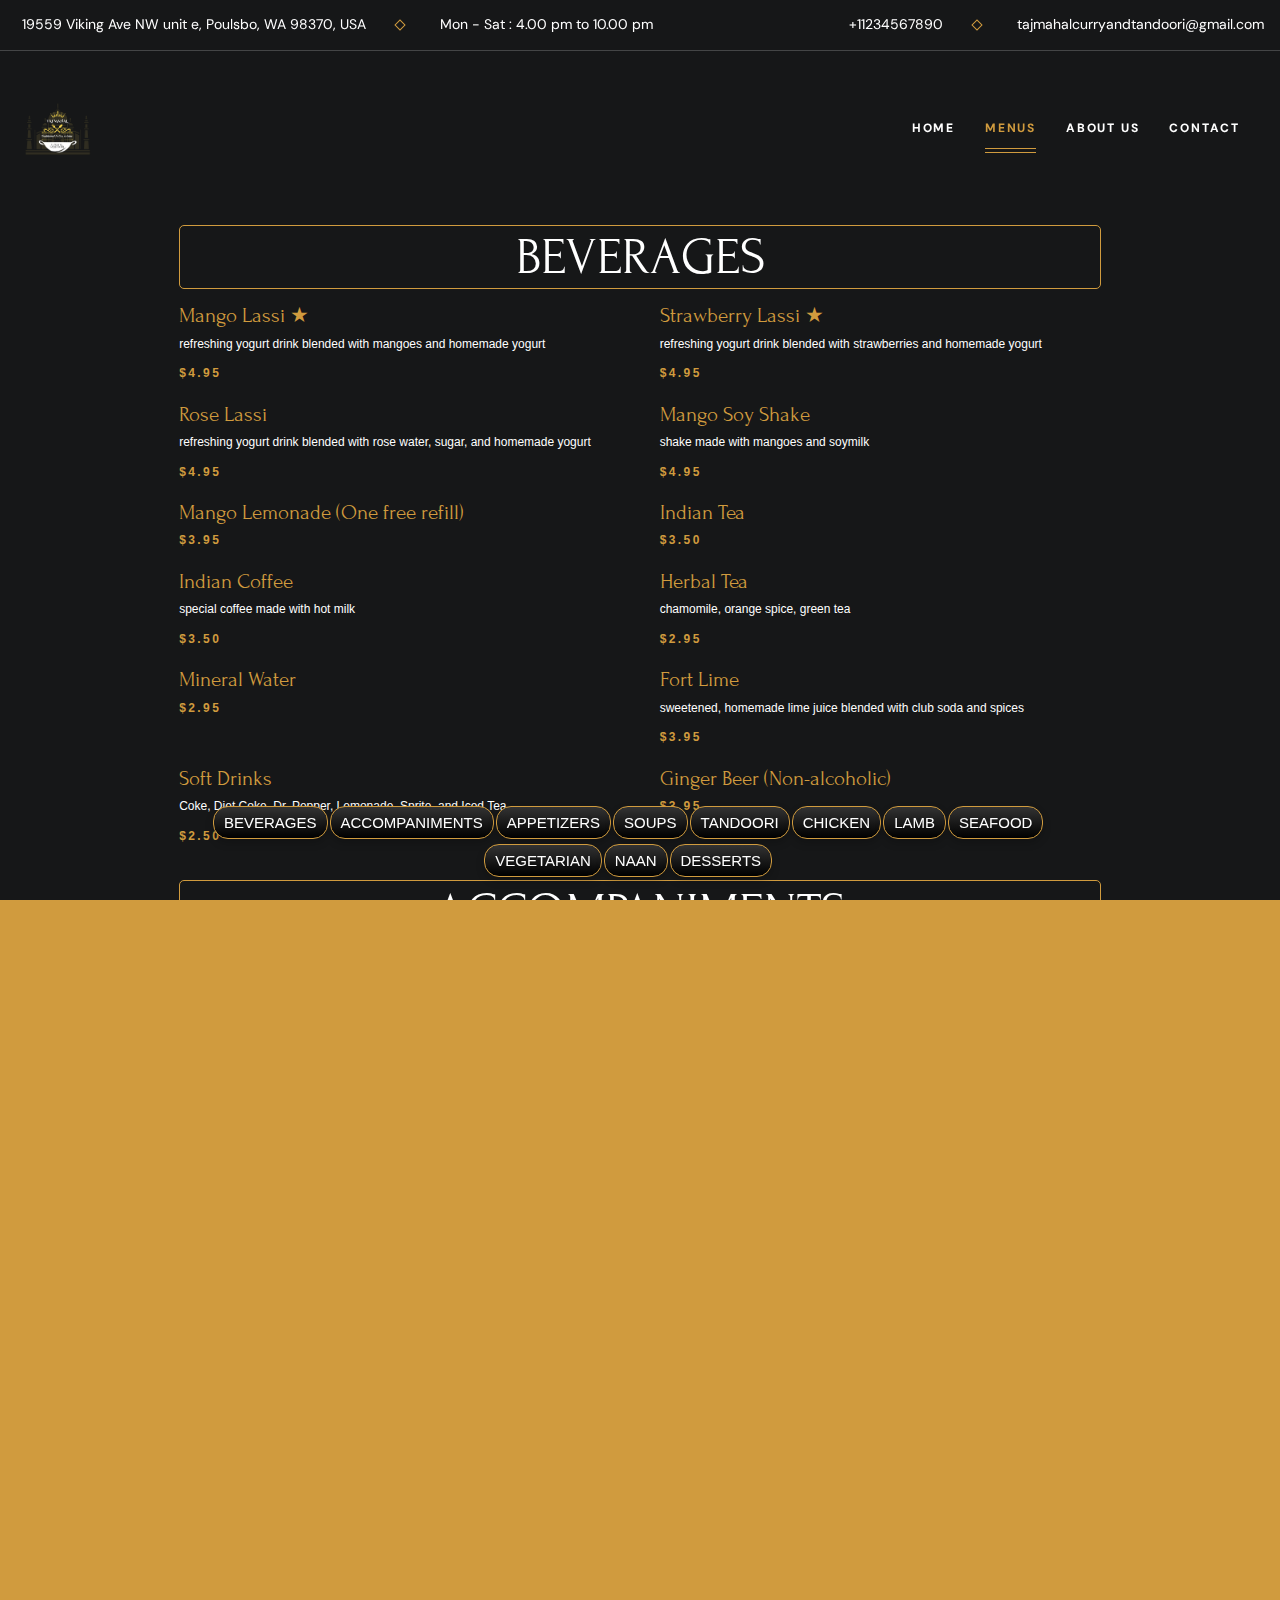
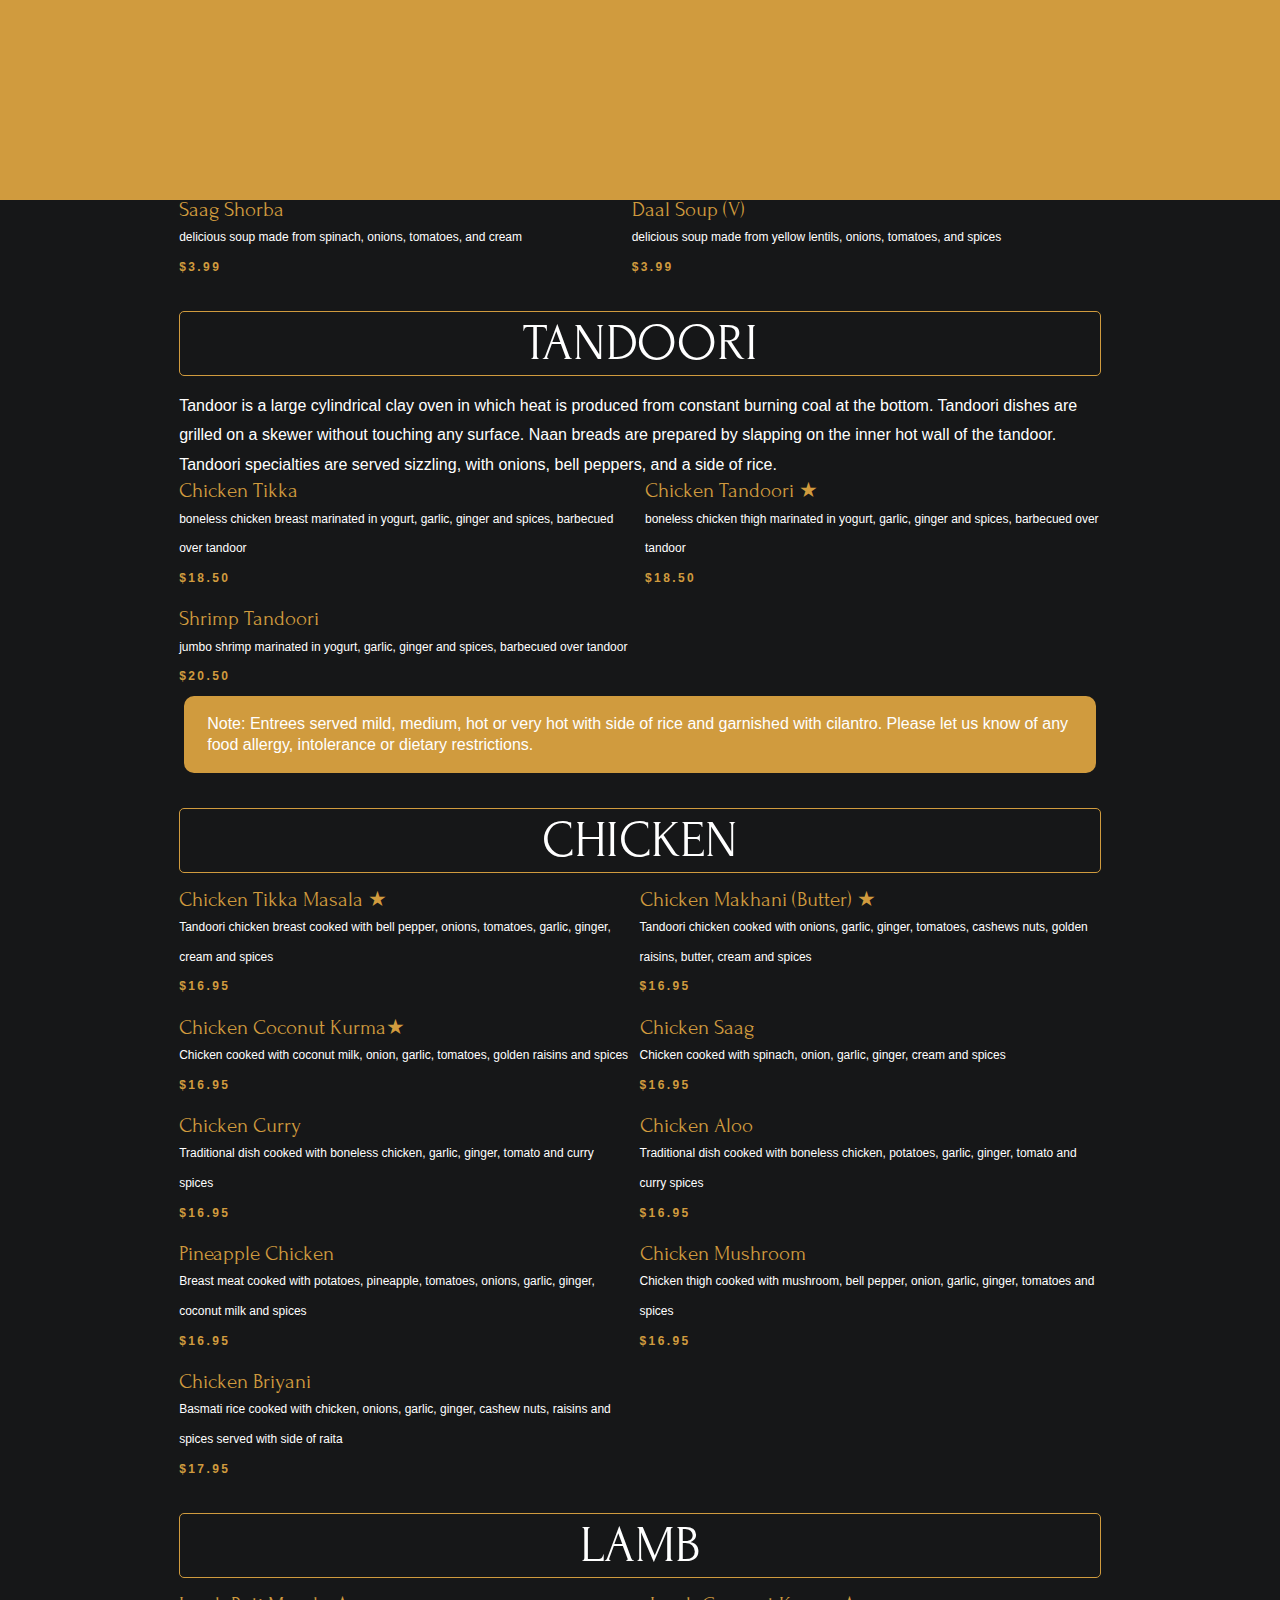
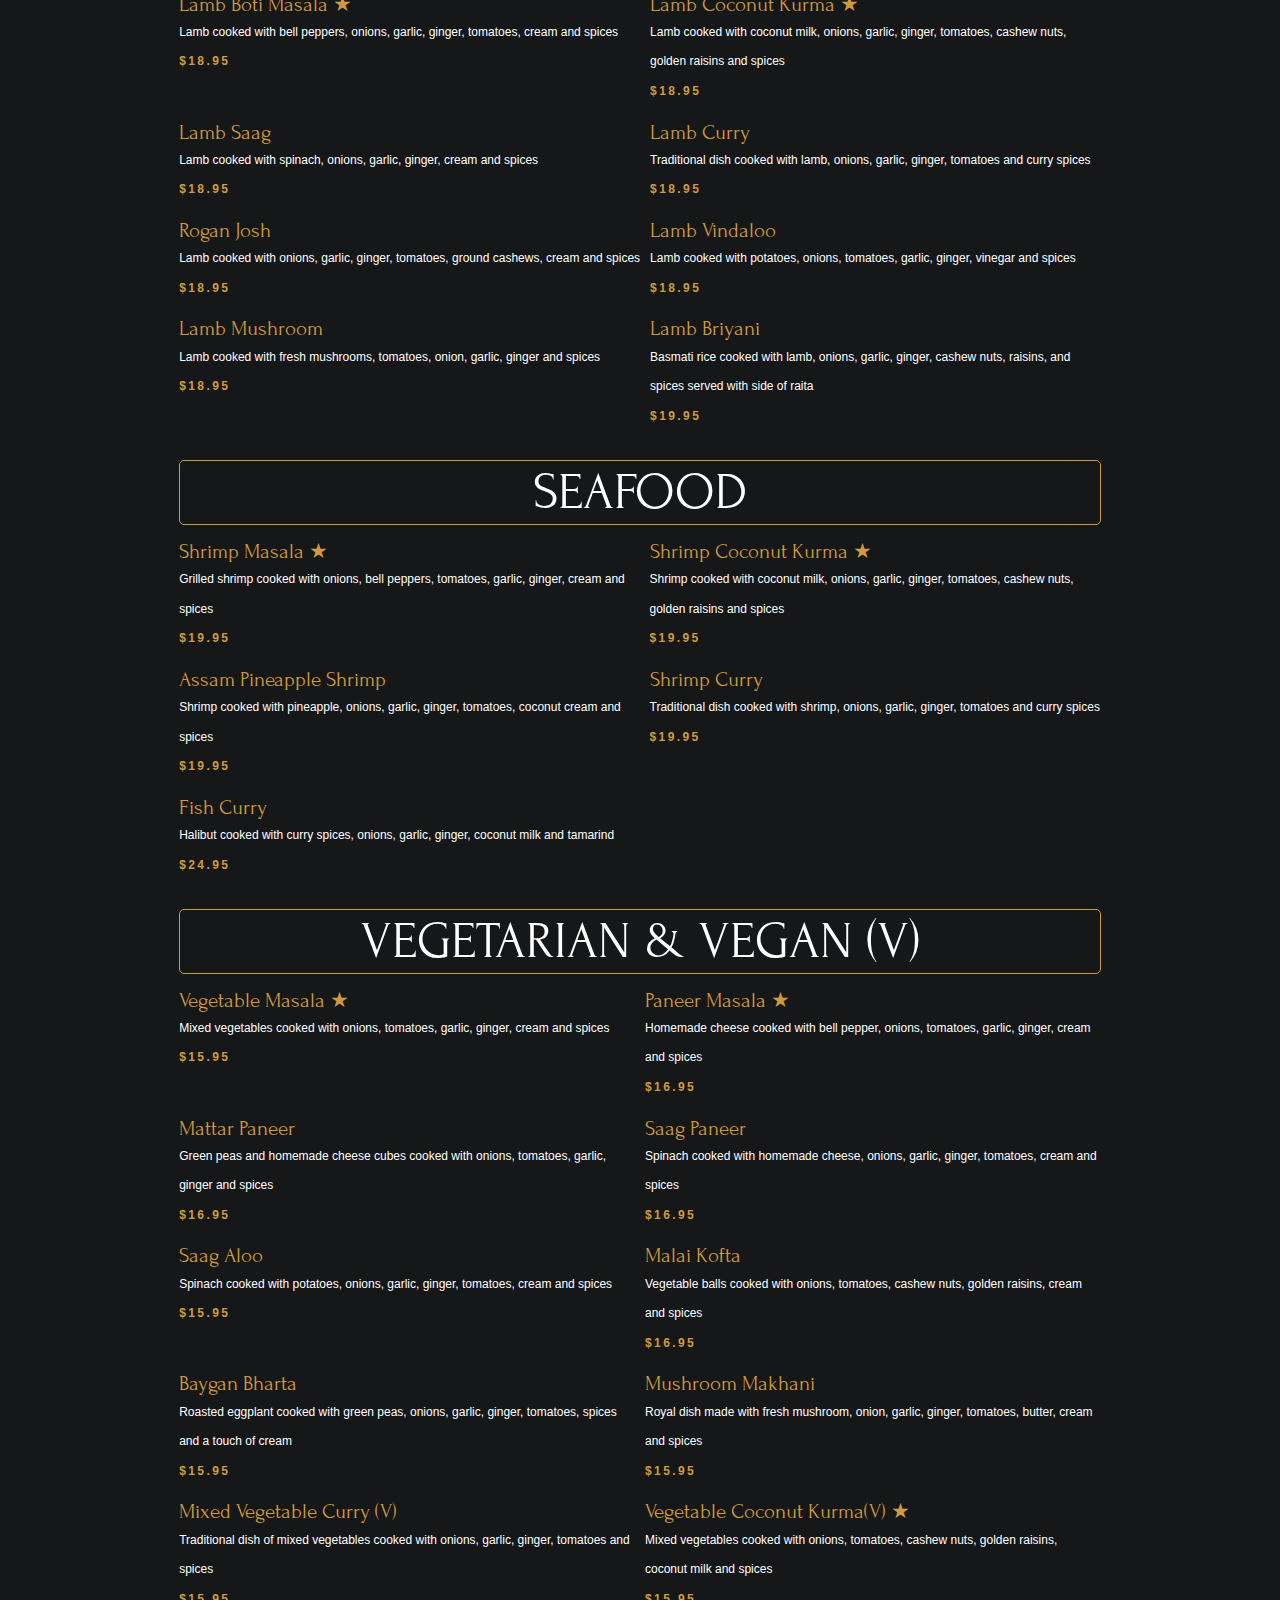
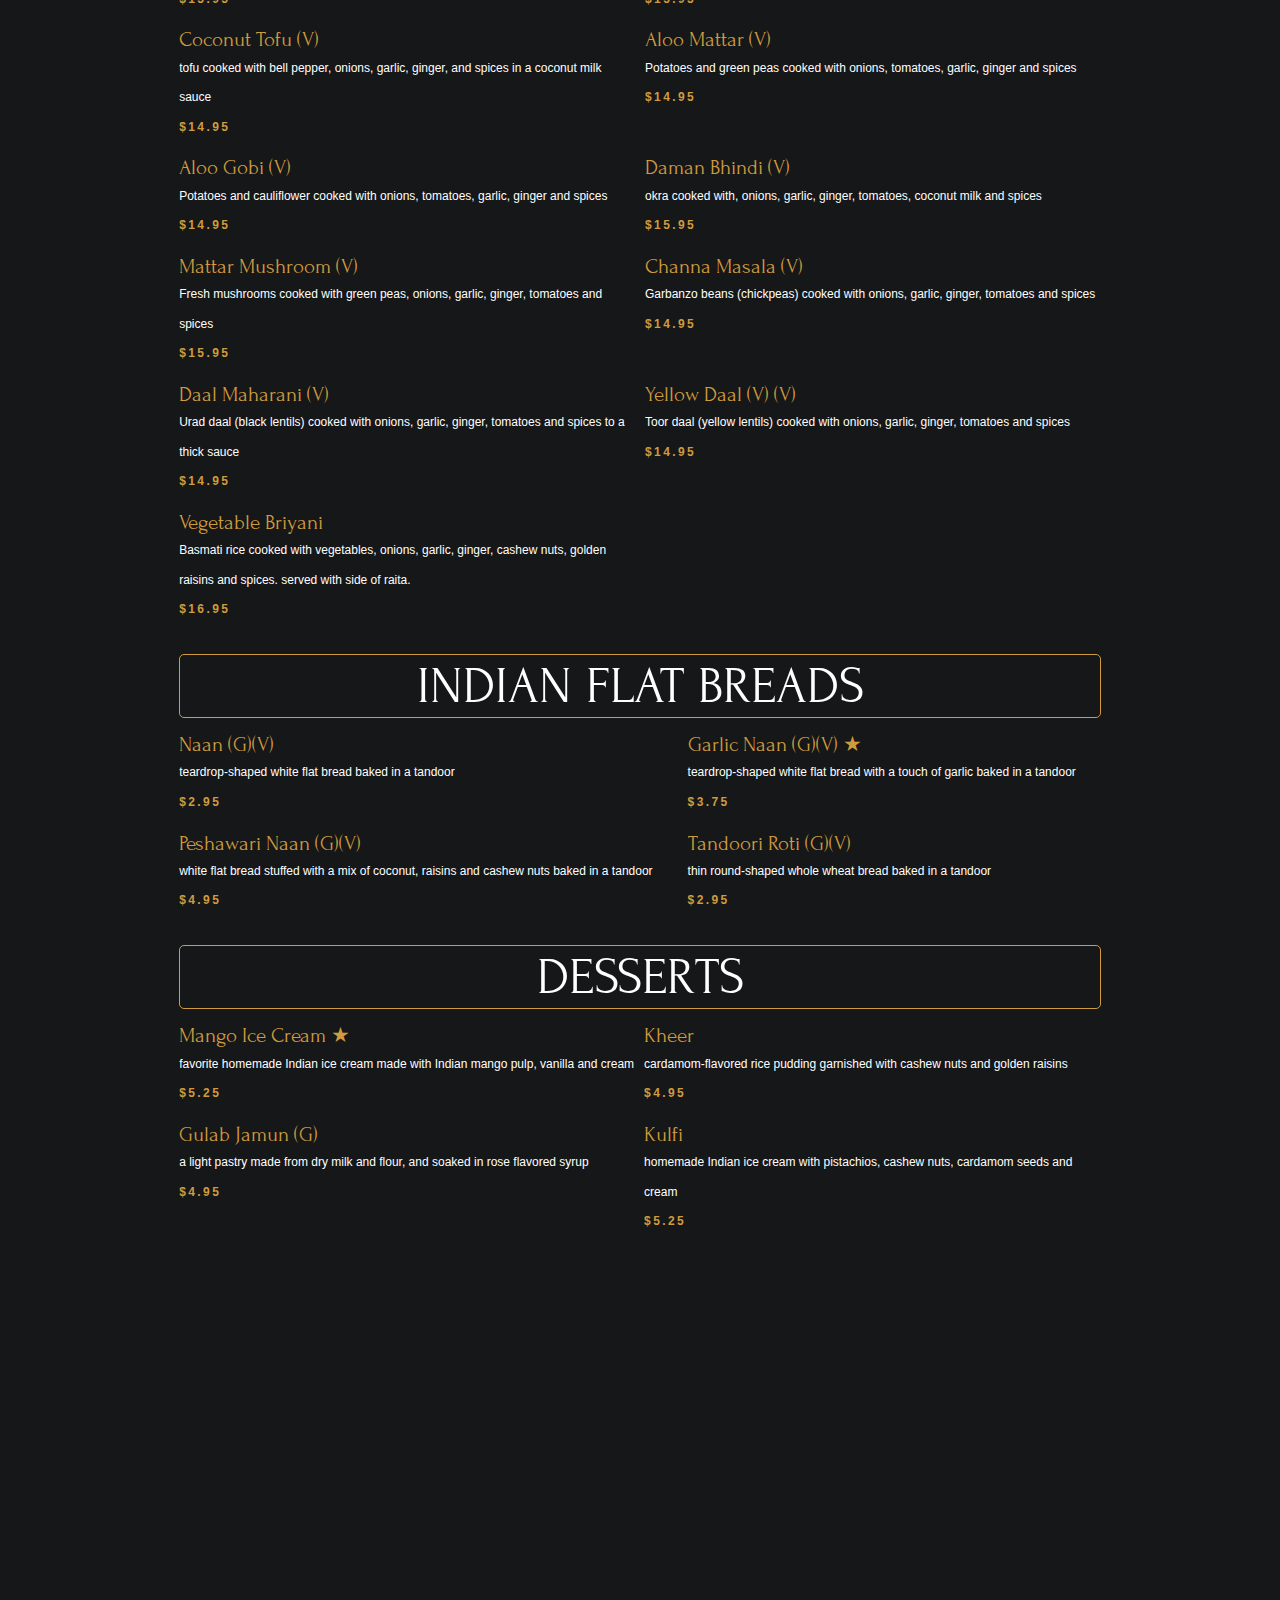
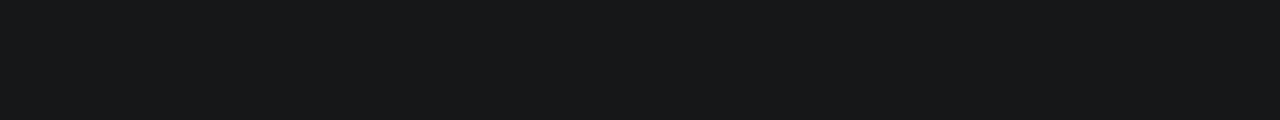
==== commit 62ee7987: "styling fixes, beverages added to menu" ====
--- a/menu.html
+++ b/menu.html
@@ -20,10 +20,183 @@
   <link rel="stylesheet" href="./assets/css/style.css">
 
   <style>
+    #page-container {
+      padding-top: 150px !important;
+      padding-bottom: 300px !important;
+    }
+
+    #full_menu {
+      margin: 0;
+      padding: 14% !important;
+      padding-top: 50px !important;
+      font-family: Arial, sans-serif !important;
+      -webkit-font-smoothing: antialiased !important;
+      -webkit-text-size-adjust: 100% !important;
+    }
+
+    #sticky-footer {
+      font-weight: 500;
+      -webkit-font-smoothing: antialiased;
+      /* color: #cc6600; */
+      line-height: 1em;
+      font-family: 'El Messiri', Helvetica, Arial, Lucida, sans-serif;
+      box-sizing: border-box;
+      outline: 0;
+      font-size: 100%;
+      -webkit-text-size-adjust: 100%;
+      vertical-align: baseline;
+      background: transparent;
+      background-size: cover;
+      background-position: 50%;
+      background-repeat: no-repeat;
+      border: 0 solid #333;
+      animation-timing-function: linear;
+      animation-duration: .2s;
+      /* background-color: var(--primary-color-faded); */
+      /* background: rgba(0,0,0,0.5); */
+      border-radius: 5px 5px 5px 5px;
+      overflow: hidden;
+      padding-top: 8px !important;
+      padding-right: 5px !important;
+      padding-bottom: 8px !important;
+      padding-left: 5px !important;
+      margin-top: 0px !important;
+      margin-right: 0px !important;
+      margin-bottom: 0px !important;
+      margin-left: 0px !important;
+      position: fixed !important;
+      bottom: 10px;
+      top: auto;
+      left: 14% !important;
+      right: auto !important;
+      max-width: 70%;
+      align-self: center !important;
+    }
+
+    .cat_heading {
+      text-align: center;
+      border: 1px solid var(--primary-color);
+      border-radius: 5px;
+      margin-top: 25px;
+      margin-bottom: 15px;
+    }
+
+    #category-links {
+      list-style: none;
+      padding: 0;
+      margin: 0;
+    }
+
+    ul#category-links {
+      display: flex;
+      flex-flow: wrap;
+      justify-content: center;
+    }
+
+    #category-links li {
+      display: inline-block;
+      margin-bottom: 5px;
+      margin-left: 2px;
+      /* margin-right: 20px; */
+    }
+
+    #category-links a {
+      direction: ltr;
+      visibility: visible;
+      box-sizing: border-box;
+      margin: 0;
+      outline: 0;
+      -webkit-text-size-adjust: 100%;
+      vertical-align: baseline;
+      background: transparent;
+      font-size: 15px;
+      line-height: 1;
+      border: 0 solid #666;
+      pointer-events: auto;
+      cursor: pointer;
+      display: flex !important;
+      flex-wrap: wrap;
+      align-items: center;
+      justify-content: center;
+      border-radius: 15px 15px 15px 15px;
+      overflow: hidden;
+      border-width: 1px;
+      border-color: var(--primary-color);
+      transition: background-color 300ms ease 0ms;
+      /* background-color: var(--primary-color); */
+      background-color: linear-gradient(135deg, #343a40 0%, #667584 50%, #4e5256 51%, #242a30 71%, #343a40 100%);
+      padding-top: 8px;
+      padding-right: 10px;
+      padding-bottom: 8px;
+      padding-left: 10px;
+      font-family: 'ABeeZee', Helvetica, Arial, Lucida, sans-serif;
+      font-weight: 400;
+      color: var(--white) !important;
+      font-style: unset;
+      background: linear-gradient(to bottom, #333, #000);
+      box-shadow: 0 4px 8px rgba(0, 0, 0, 0.2);
+      text-shadow: 1px 1px 1px rgba(0, 0, 0, 0.14);
+      /* transition: color .15s ease-in-out, background-color .15s ease-in-out, border-color .15s ease-in-out, box-shadow .15s ease-in-out; */
+
+    }
+
+    #category-links a:hover {
+      background-color: var(--primary-color-faded);
+    }
+
+    .note {
+      font-weight: 500;
+      -webkit-font-smoothing: antialiased;
+      font-family: 'El Messiri', Helvetica, Arial, Lucida, sans-serif;
+      word-wrap: break-word;
+      line-height: 1.3em;
+      text-align: left;
+      box-sizing: border-box;
+      font-size: 100%;
+      vertical-align: baseline;
+      background: transparent;
+      color: #ffffff;
+
+      position: relative;
+      background-size: cover;
+      background-position: 50%;
+      background-repeat: no-repeat;
+      animation-timing-function: linear;
+      animation-duration: .2s;
+      word-wrap: break-word;
+      line-height: 1.3em;
+      background-color: var(--primary-color);
+      border-radius: 10px 10px 10px 10px;
+      overflow: hidden;
+      min-height: 32px;
+      padding-top: 18px !important;
+      padding-bottom: 18px !important;
+      padding-left: 23px !important;
+      padding-right: 23px !important;
+      margin-left: 5px;
+      margin-right: 5px;
+      margin-bottom: 35px !important;
+      text-align: left;
+    }
+
+    .menu-section {
+      display: grid;
+      grid-template-columns: auto auto;
+      column-gap: 10px;
+      row-gap: 10px;
+    }
+
+    .menu-item {
+      /* grid-column: 1 / 2; */
+      /* display: block; */
+      /* margin: 5px; */
+      /* border-bottom: 1px solid var(--primary-color); */
+    }
+
     @media only screen and (max-width: 600px) {
       #page-container {
-        padding-top: 0px !important;
-        padding-bottom: 80px !important;
+        padding-top: 100px !important;
+        padding-bottom: 100px !important;
       }
 
       #full_menu {
@@ -35,8 +208,8 @@
       }
 
       #sticky-footer {
-        left: 7% !important;
-        right: auto !important;
+        left: 3% !important;
+        right: 3% !important;
         max-width: 100% !important;
       }
 
@@ -123,7 +296,7 @@
   <header class="header" data-header>
     <div class="container">
 
-      <a href="#" class="logo">
+      <a href="./index.html" class="logo">
         <!-- <img src="./assets/images/logo.svg" width="160" height="50" alt="Grilli - Home"> -->
         <img src="./assets/images/LOGO_NO_BG.png" width="75" height="50" alt="Taj Mahal - Home">
       </a>
@@ -231,7 +404,7 @@
   <!-- 
     - #menu
   -->
-  <div id="page-container" style="margin-top: 150px;">
+  <div id="page-container">
     <div id="full_menu">
     </div>
   </div>
--- a/assets/css/style.css
+++ b/assets/css/style.css
@@ -2505,169 +2505,4 @@
     left: 0;
   }
 
-}
-
-#page-container {
-  padding-top: 300px !important;
-  padding-bottom: 300px !important;
-}
-
-#full_menu {
-  margin: 0;
-  padding: 14% !important;
-  padding-top: 50px !important;
-  font-family: Arial, sans-serif !important;
-  -webkit-font-smoothing: antialiased !important;
-  -webkit-text-size-adjust: 100% !important;
-}
-
-#sticky-footer {
-  font-weight: 500;
-  -webkit-font-smoothing: antialiased;
-  /* color: #cc6600; */
-  line-height: 1em;
-  font-family: 'El Messiri', Helvetica, Arial, Lucida, sans-serif;
-  box-sizing: border-box;
-  outline: 0;
-  font-size: 100%;
-  -webkit-text-size-adjust: 100%;
-  vertical-align: baseline;
-  background: transparent;
-  background-size: cover;
-  background-position: 50%;
-  background-repeat: no-repeat;
-  border: 0 solid #333;
-  animation-timing-function: linear;
-  animation-duration: .2s;
-  /* background-color: var(--primary-color-faded); */
-  border-radius: 5px 5px 5px 5px;
-  overflow: hidden;
-  padding-top: 8px !important;
-  padding-right: 5px !important;
-  padding-bottom: 8px !important;
-  padding-left: 5px !important;
-  margin-top: 0px !important;
-  margin-right: 0px !important;
-  margin-bottom: 0px !important;
-  margin-left: 0px !important;
-  position: fixed !important;
-  bottom: 0px;
-  top: auto;
-  left: 14% !important;
-  right: auto !important;
-  max-width: 70%;
-  align-self: center !important;
-}
-
-.cat_heading {
-  text-align: center;
-  border: 1px solid var(--primary-color);
-  margin-top: 25px;
-  margin-bottom: 15px;
-}
-
-#category-links {
-  list-style: none;
-  padding: 0;
-  margin: 0;
-}
-
-ul#category-links {
-  display: flex;
-  flex-flow: wrap;
-  justify-content: center;
-}
-
-#category-links li {
-  display: inline-block;
-  margin-bottom: 5px;
-  margin-left: 2px;
-  /* margin-right: 20px; */
-}
-
-#category-links a {
-  direction: ltr;
-  visibility: visible;
-  box-sizing: border-box;
-  margin: 0;
-  outline: 0;
-  -webkit-text-size-adjust: 100%;
-  vertical-align: baseline;
-  background: transparent;
-  font-size: 15px;
-  line-height: 1;
-  border: 0 solid #666;
-  pointer-events: auto;
-  cursor: pointer;
-  display: flex !important;
-  flex-wrap: wrap;
-  align-items: center;
-  justify-content: center;
-  border-radius: 5px 5px 5px 5px;
-  overflow: hidden;
-  border-width: 1px;
-  border-color: #FFFFFF;
-  transition: background-color 300ms ease 0ms;
-  background-color: var(--primary-color);
-  padding-top: 8px;
-  padding-right: 4px;
-  padding-bottom: 8px;
-  padding-left: 4px;
-  font-family: 'ABeeZee', Helvetica, Arial, Lucida, sans-serif;
-  font-weight: 700;
-  color: #FFFFFF !important;
-  font-style: unset;
-}
-
-#category-links a:hover {
-  background-color: var(--primary-color-faded);
-}
-
-.note {
-  font-weight: 500;
-  -webkit-font-smoothing: antialiased;
-  font-family: 'El Messiri', Helvetica, Arial, Lucida, sans-serif;
-  word-wrap: break-word;
-  line-height: 1.3em;
-  text-align: left;
-  box-sizing: border-box;
-  font-size: 100%;
-  vertical-align: baseline;
-  background: transparent;
-  color: #ffffff;
-
-  position: relative;
-  background-size: cover;
-  background-position: 50%;
-  background-repeat: no-repeat;
-  animation-timing-function: linear;
-  animation-duration: .2s;
-  word-wrap: break-word;
-  line-height: 1.3em;
-  background-color: var(--primary-color);
-  border-radius: 10px 10px 10px 10px;
-  overflow: hidden;
-  min-height: 32px;
-  padding-top: 18px !important;
-  padding-bottom: 18px !important;
-  padding-left: 23px !important;
-  padding-right: 23px !important;
-  margin-left: 5px;
-  margin-right: 5px;
-  margin-bottom: 35px !important;
-  text-align: left;
-}
-
-.menu-section {
-  display: grid;
-  grid-template-columns: auto auto;
-  column-gap: 10px;
-  row-gap: 10px;
-}
-
-.menu-item {
-  /* grid-column: 1 / 2; */
-  /* display: block; */
-  /* margin: 5px; */
-  /* border-bottom: 1px solid var(--primary-color); */
 }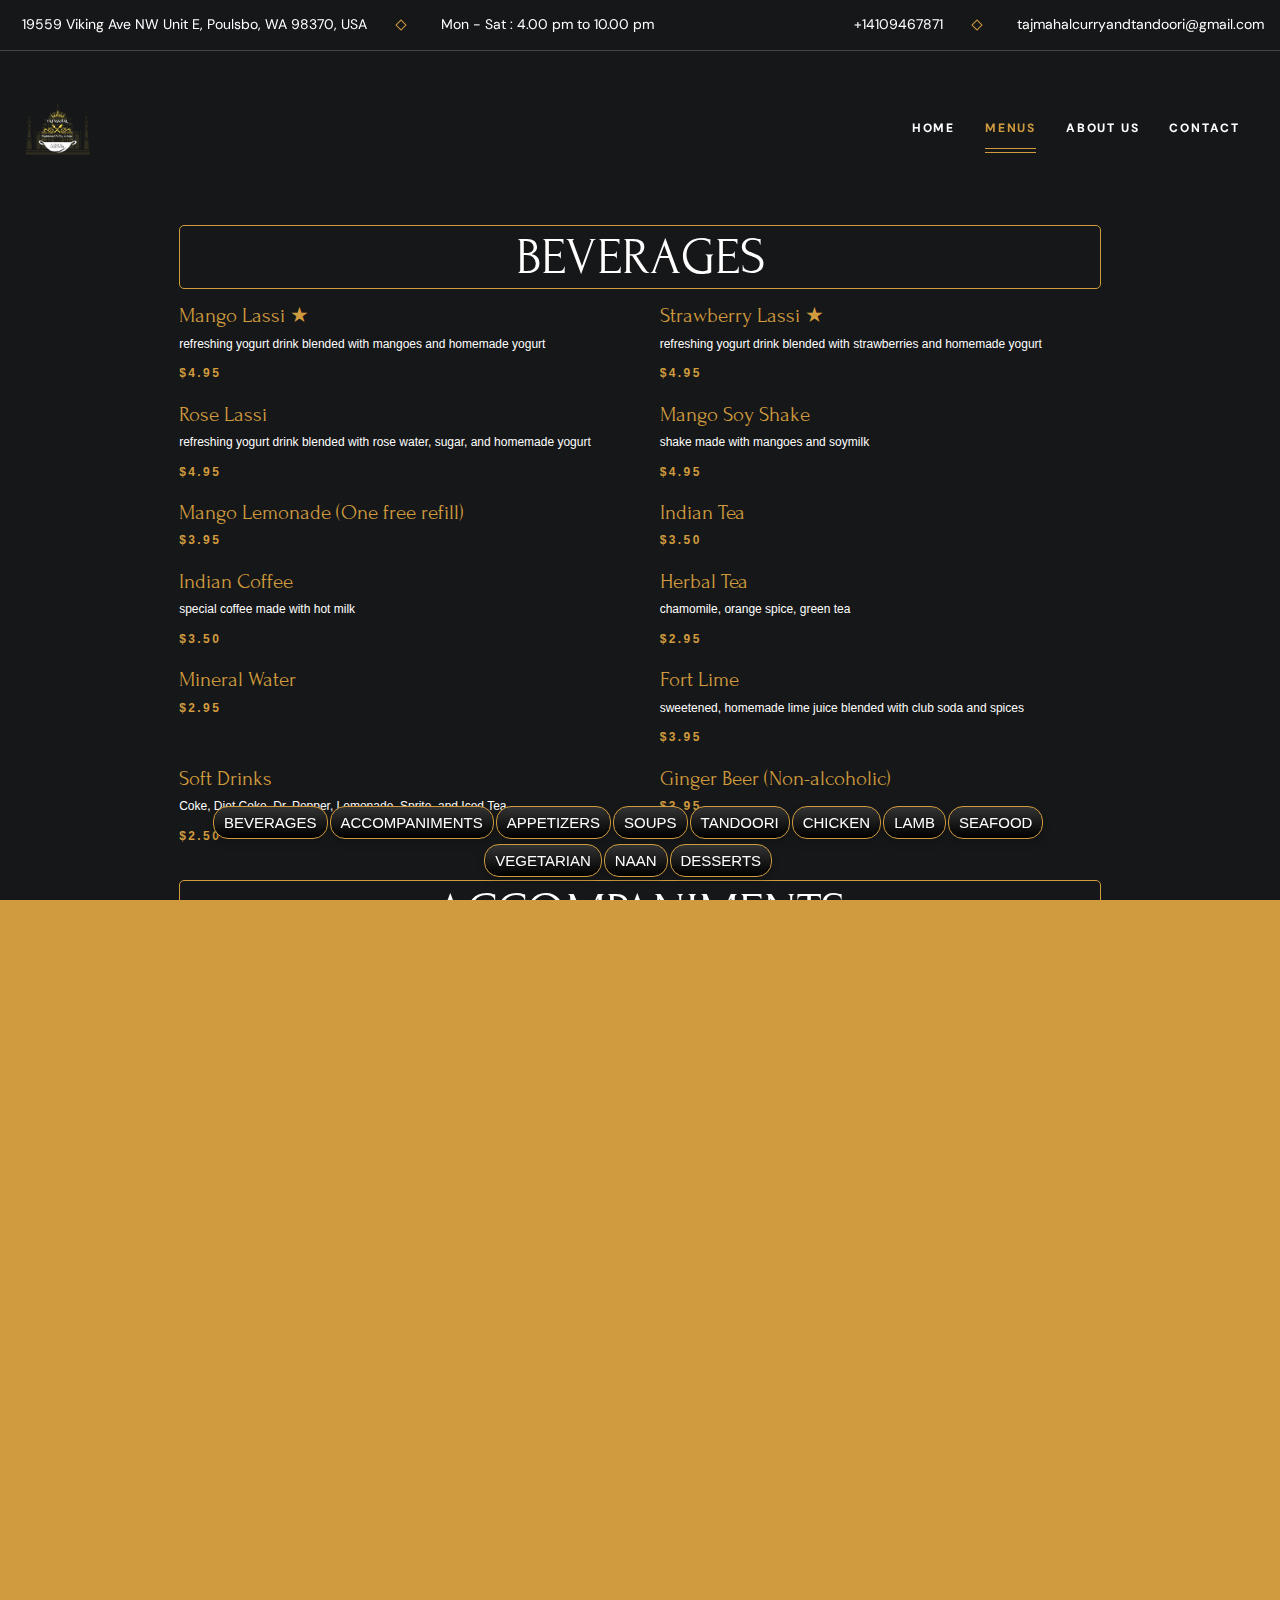
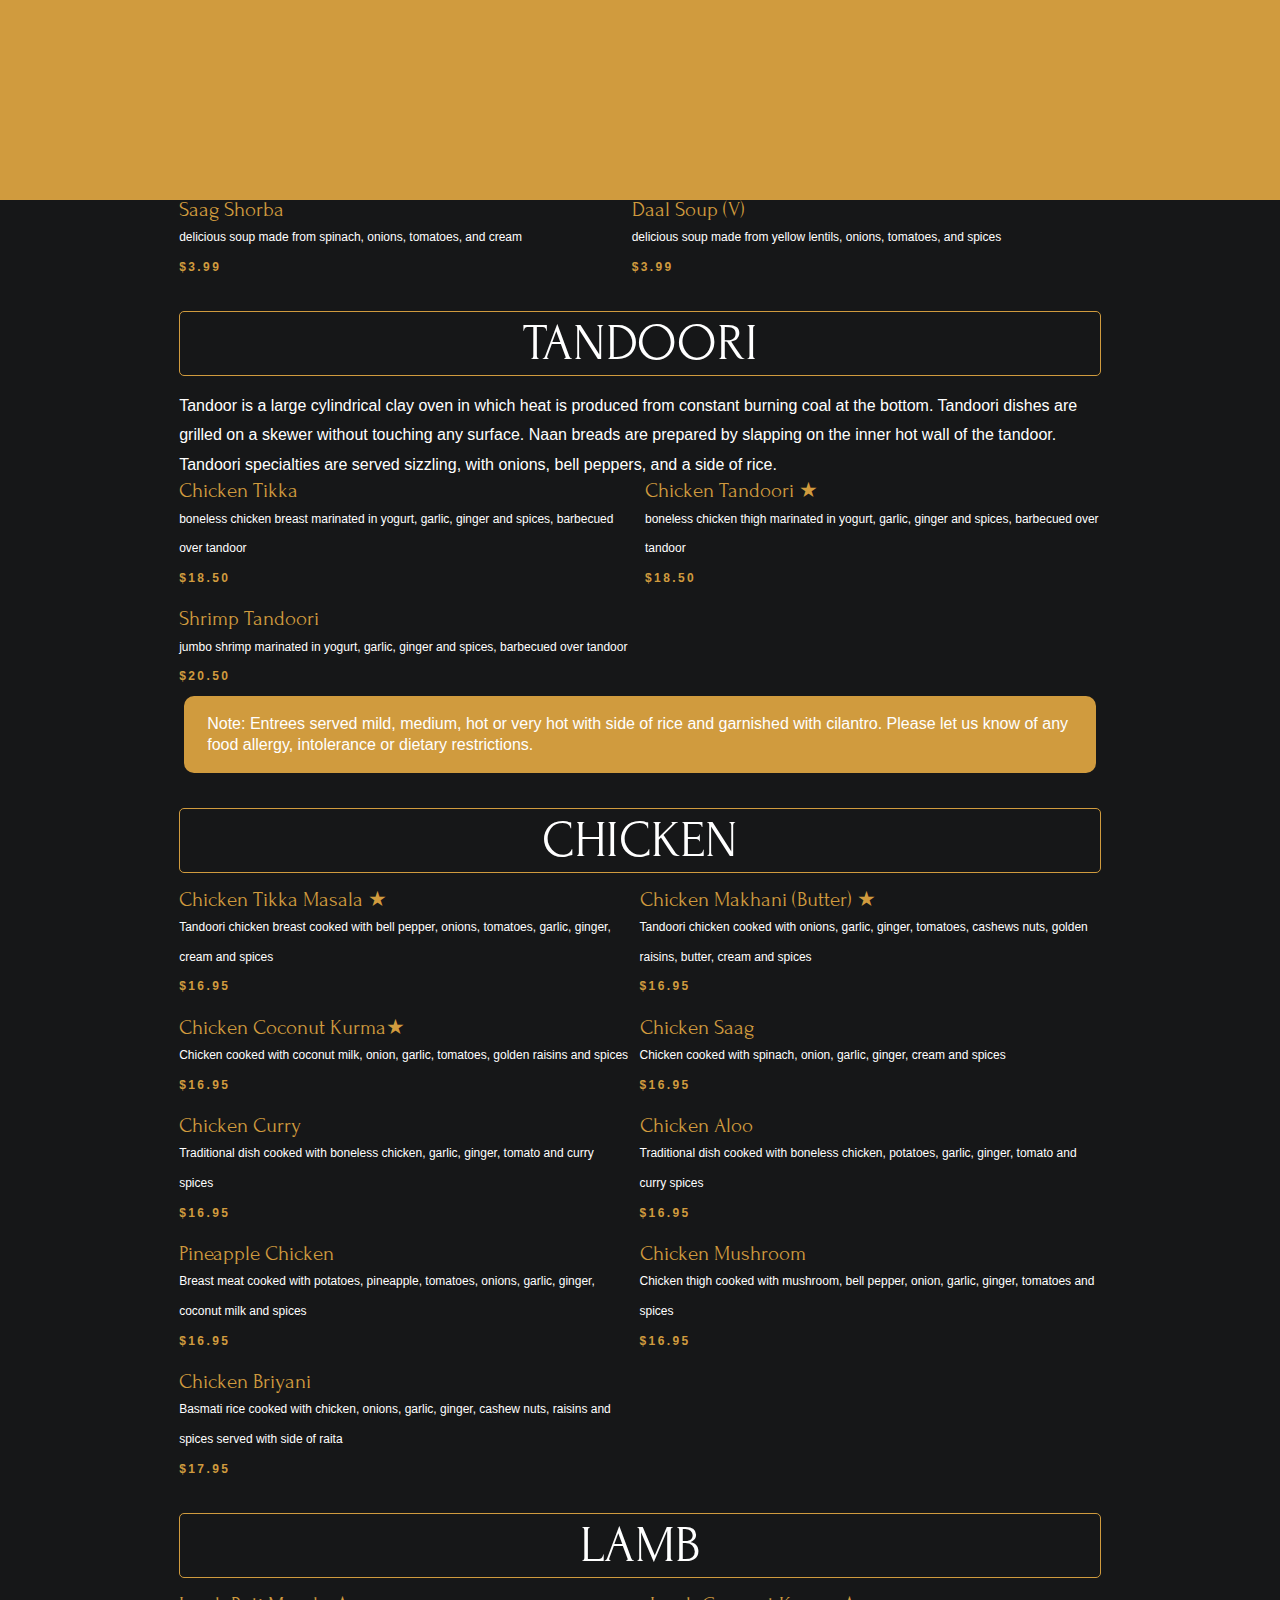
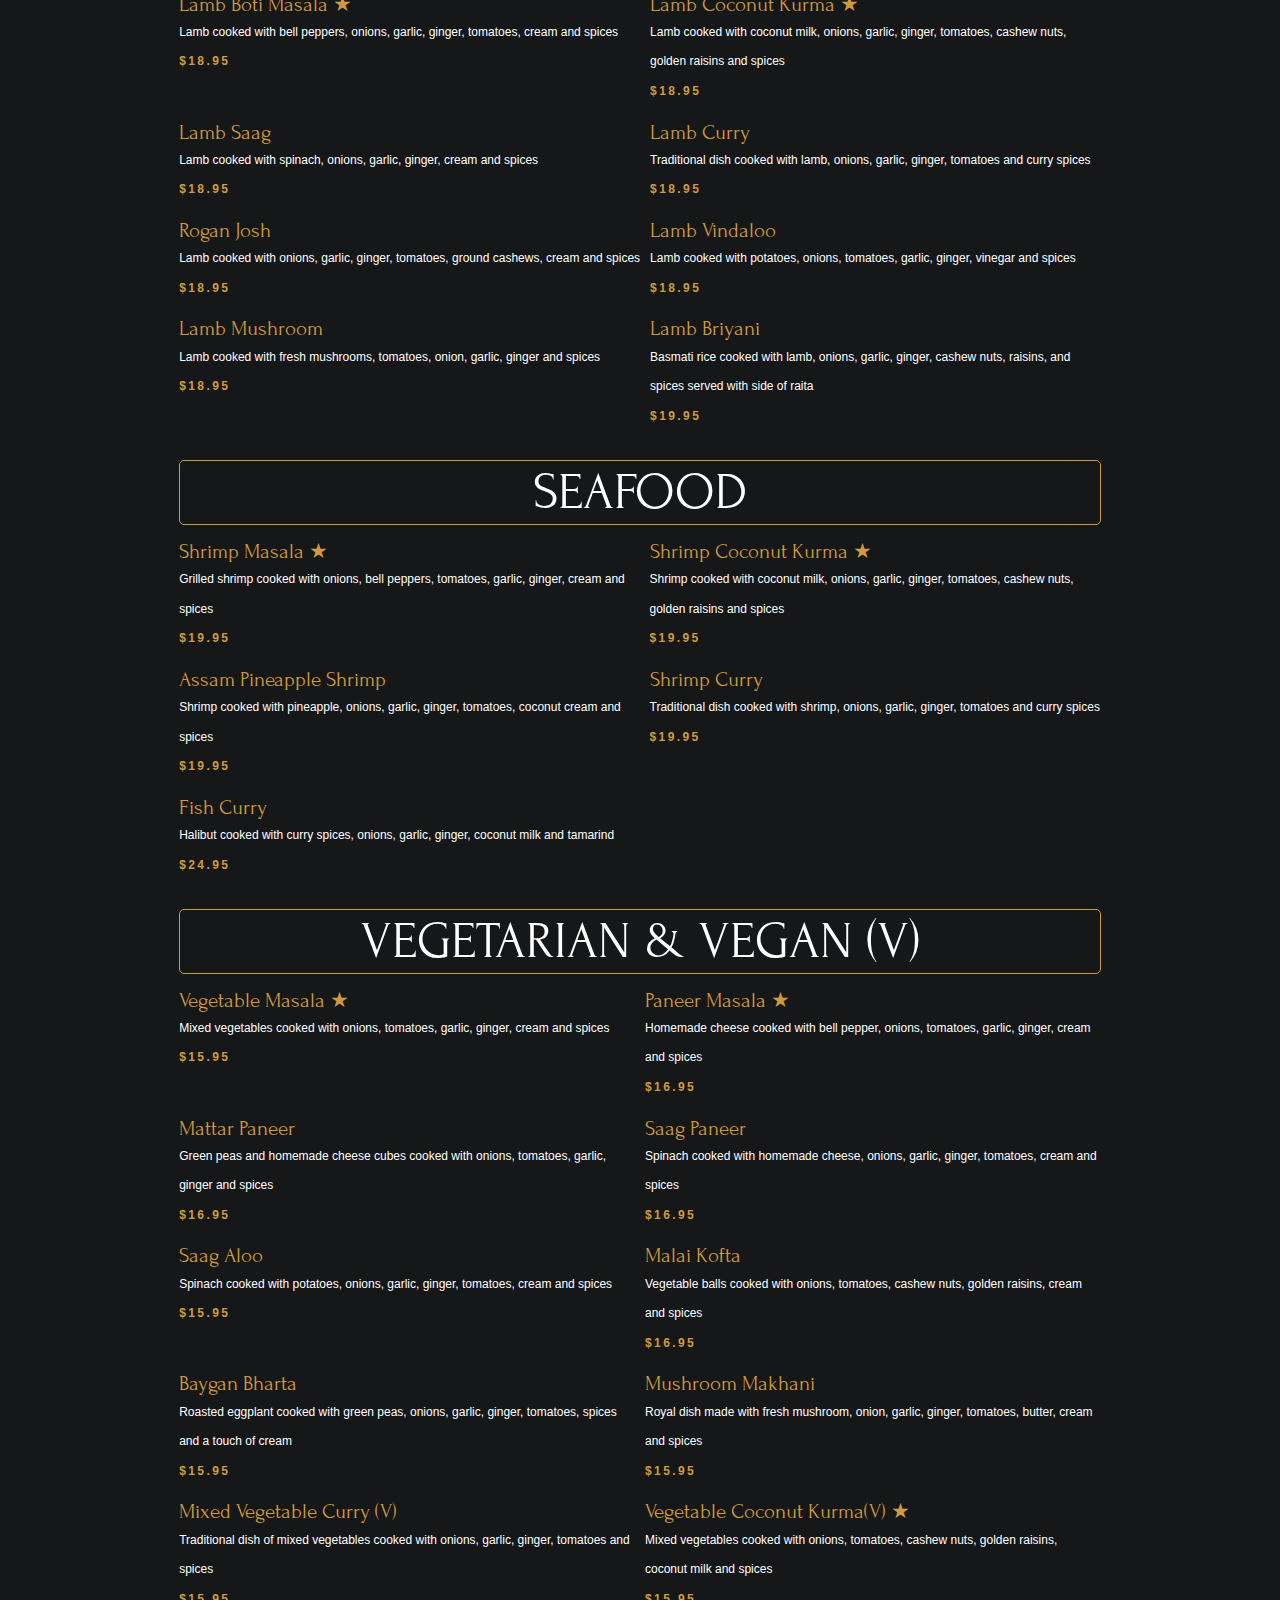
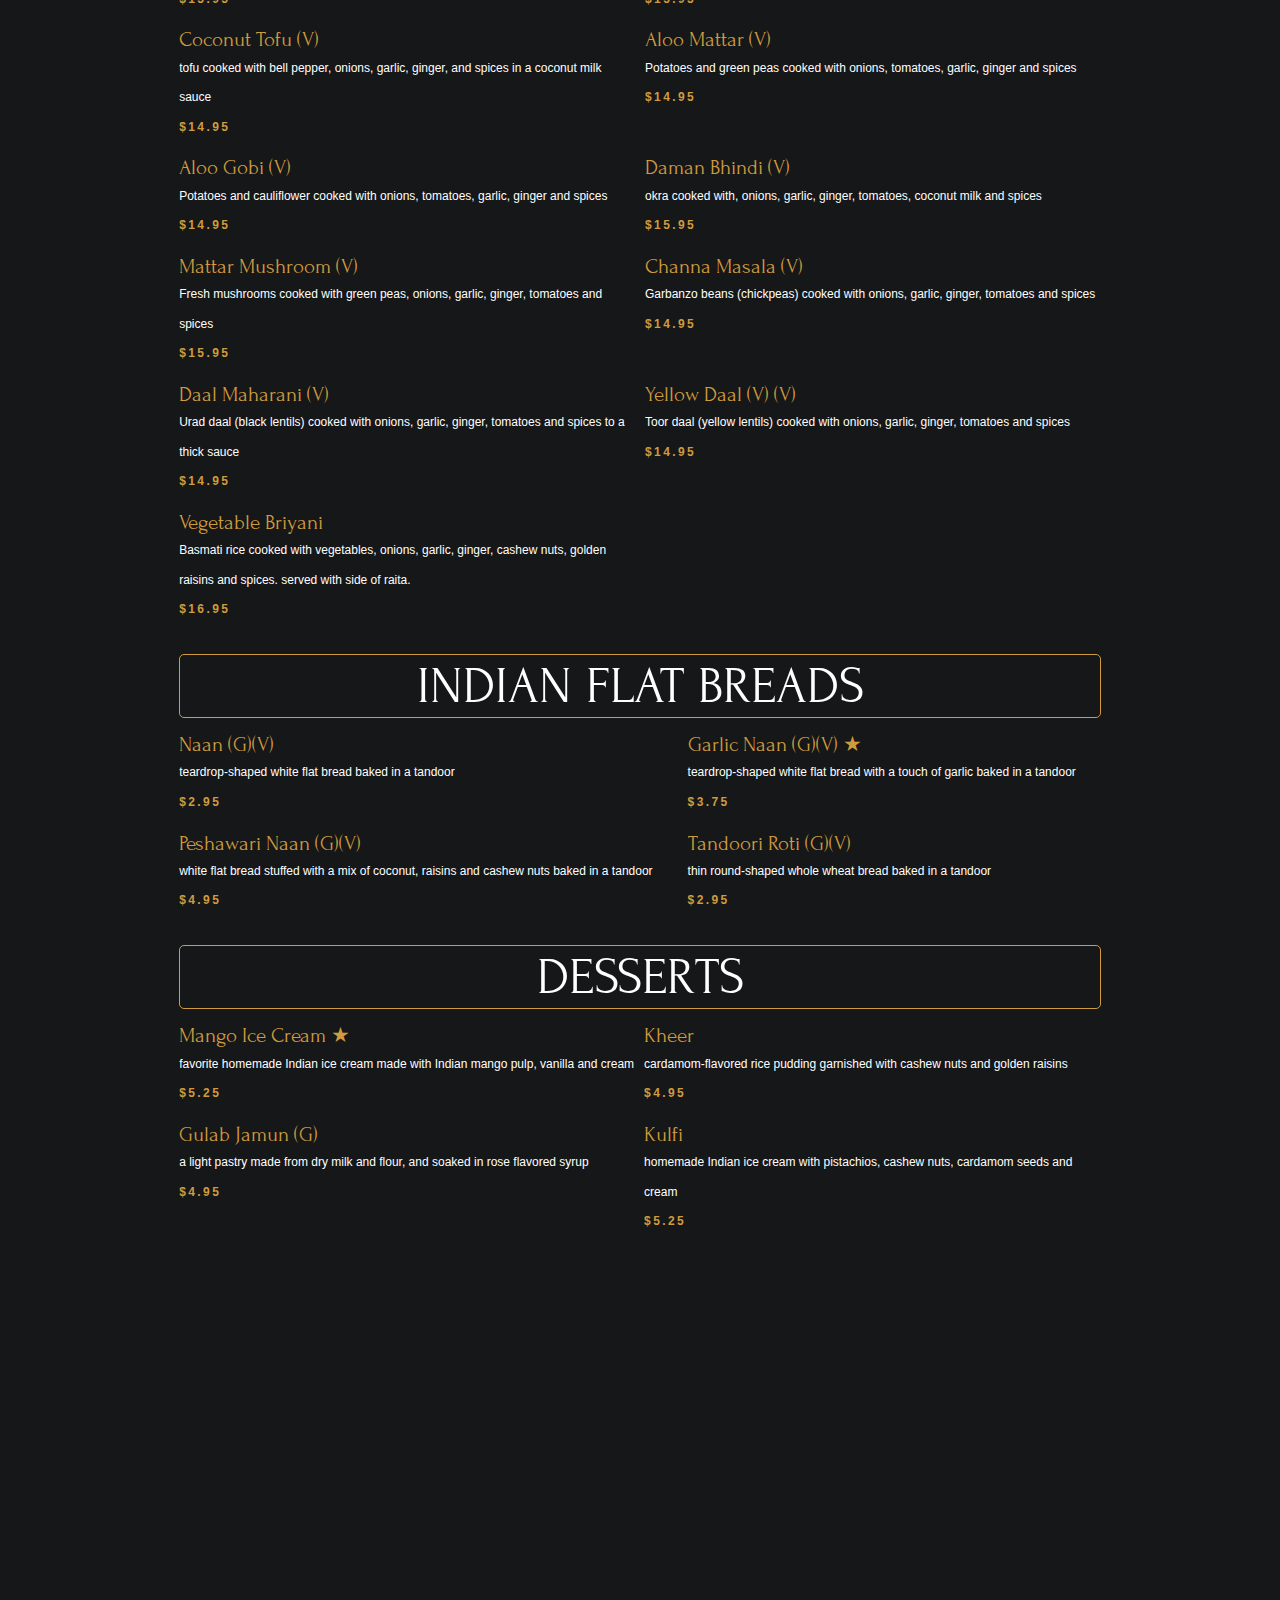
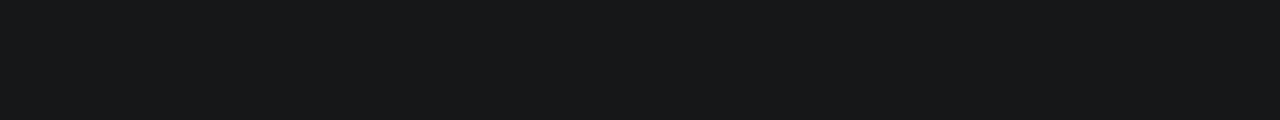
==== commit f8ab6bdf: "phone number, address fix" ====
--- a/menu.html
+++ b/menu.html
@@ -186,6 +186,12 @@
       row-gap: 10px;
     }
 
+    @supports (scroll-margin-top: 0) {
+      .menu-section {
+        scroll-margin-top: 220px;
+      }
+    }
+
     .menu-item {
       /* grid-column: 1 / 2; */
       /* display: block; */
@@ -250,7 +256,7 @@
         </div>
 
         <span class="span">
-          19559 Viking Ave NW unit e, Poulsbo, WA 98370, USA
+          19559 Viking Ave NW Unit E, Poulsbo, WA 98370, USA
         </span>
       </address>
 
@@ -264,12 +270,12 @@
         <span class="span">Mon - Sat : 4.00 pm to 10.00 pm</span>
       </div>
 
-      <a href="tel:+11234567890" class="topbar-item link">
+      <a href="tel:+14109467871" class="topbar-item link">
         <div class="icon">
           <ion-icon name="call-outline" aria-hidden="true"></ion-icon>
         </div>
 
-        <span class="span">+11234567890</span>
+        <span class="span">+14109467871</span>
       </a>
 
       <div class="separator"></div>
@@ -360,7 +366,7 @@
           <p class="headline-1 navbar-title">Visit Us</p>
 
           <address class="body-4">
-            19559 Viking Ave NW unit e, Poulsbo, WA 98370, USA
+            19559 Viking Ave NW Unit E, Poulsbo, WA 98370, USA
           </address>
 
           <p class="body-4 navbar-text">Mon - Sat : 4.00 pm to 10.00 pm</p>
@@ -372,8 +378,8 @@
 
           <p class="contact-label">Booking Request</p>
 
-          <a href="tel:+11234567890" class="body-1 contact-number hover-underline">
-            +11234567890
+          <a href="tel:+14109467871" class="body-1 contact-number hover-underline">
+            +14109467871
           </a>
         </div>
 
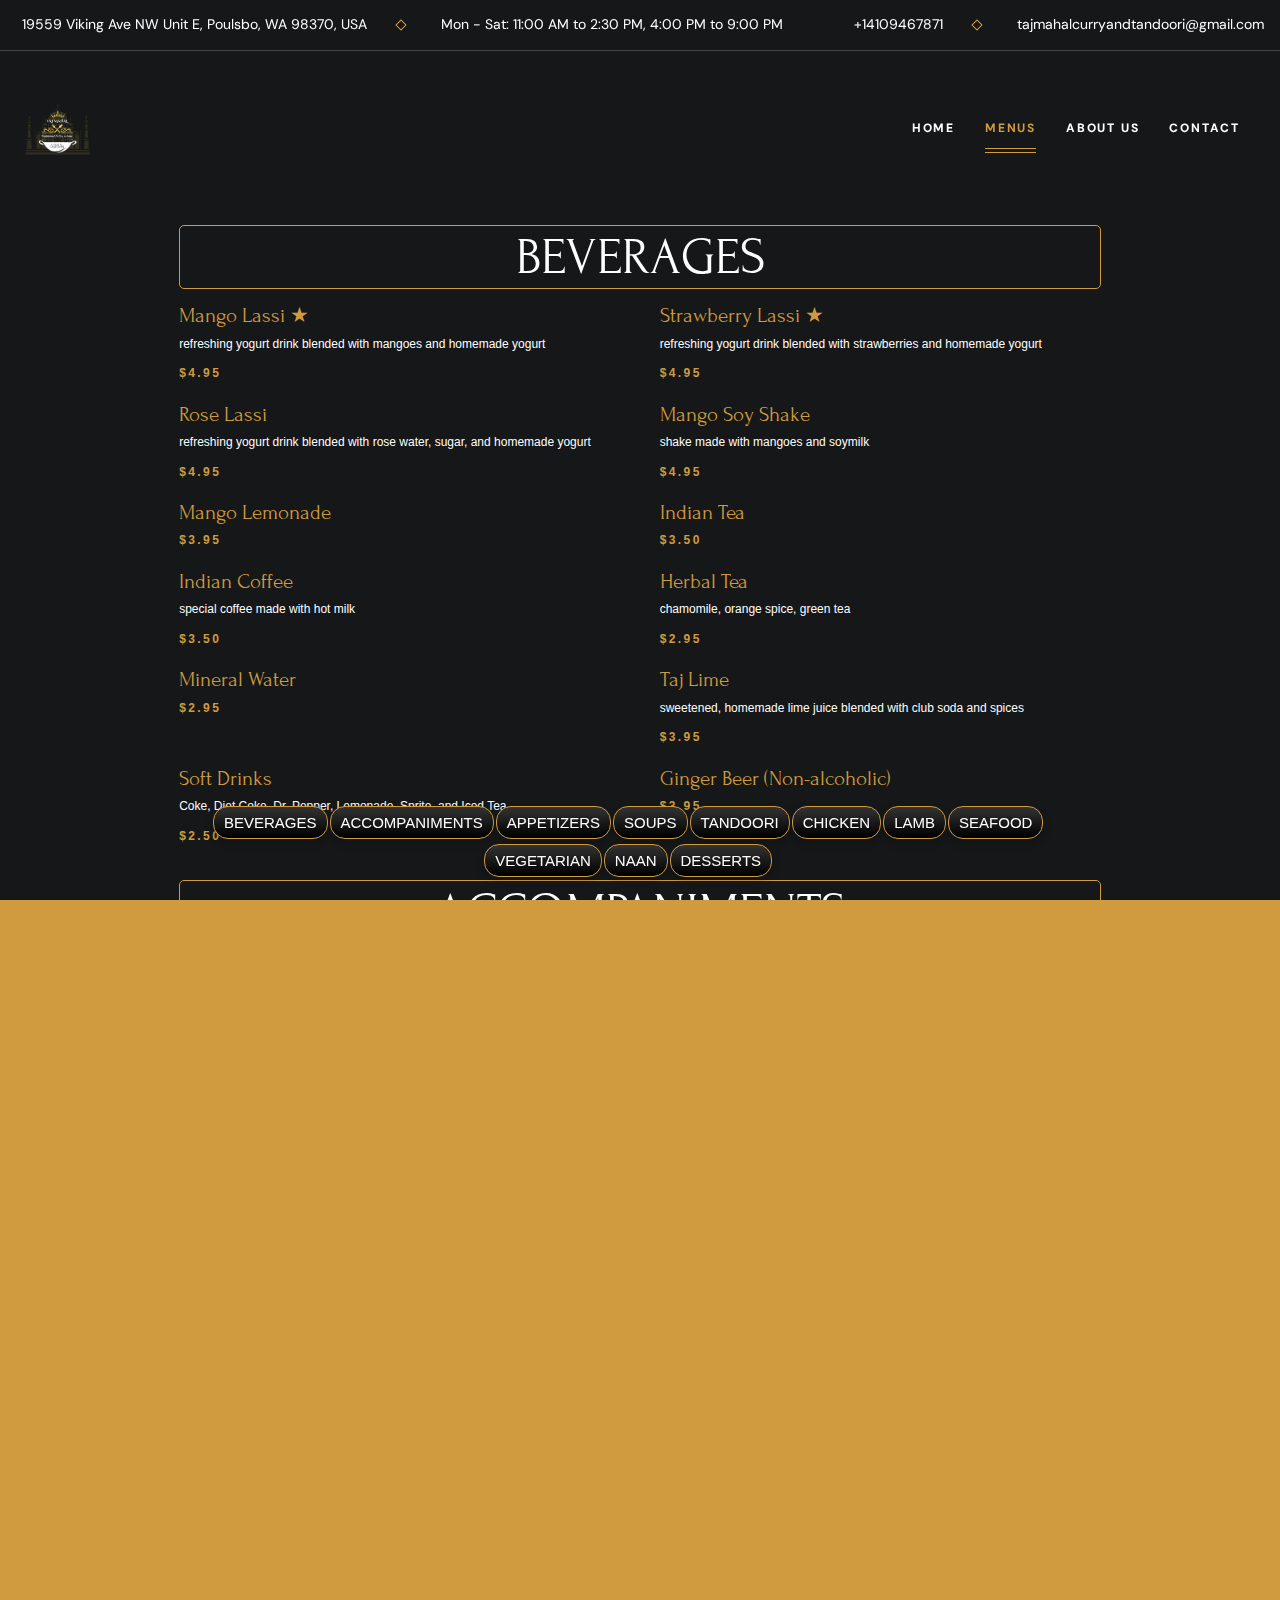
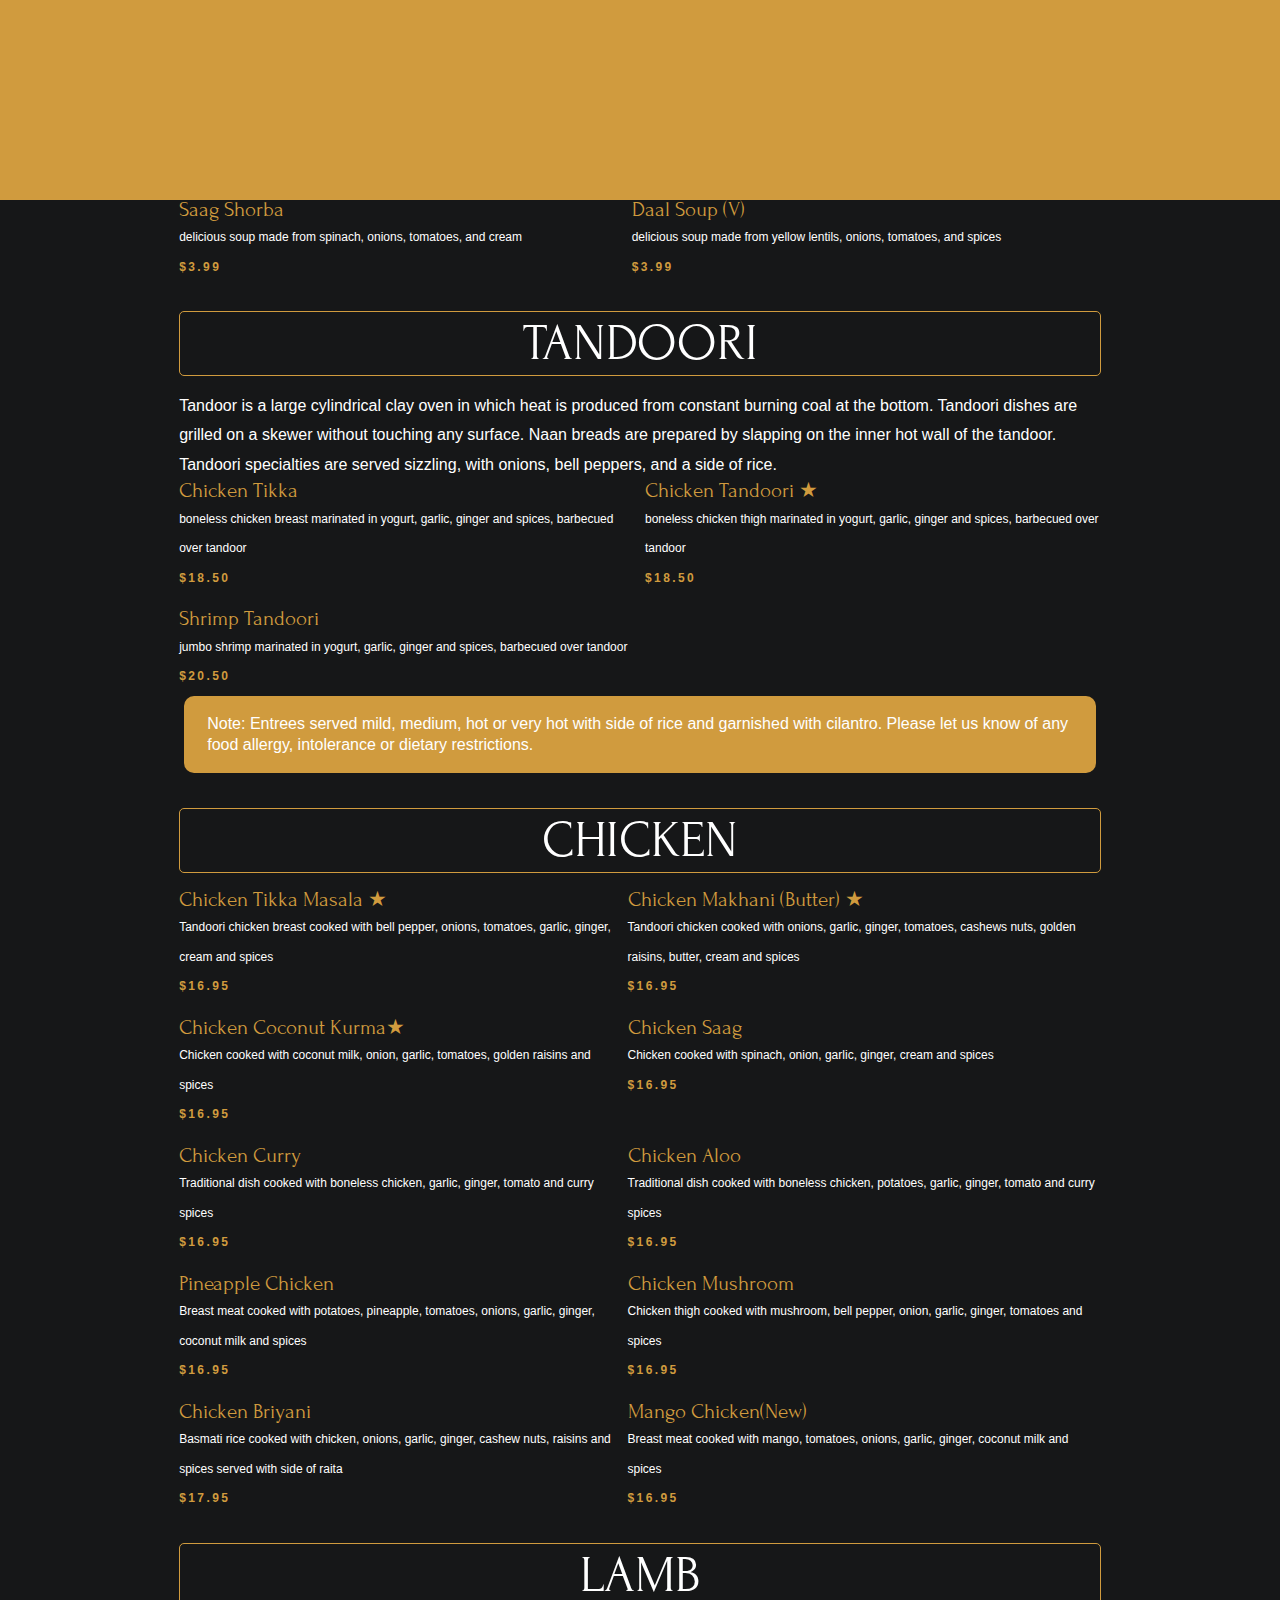
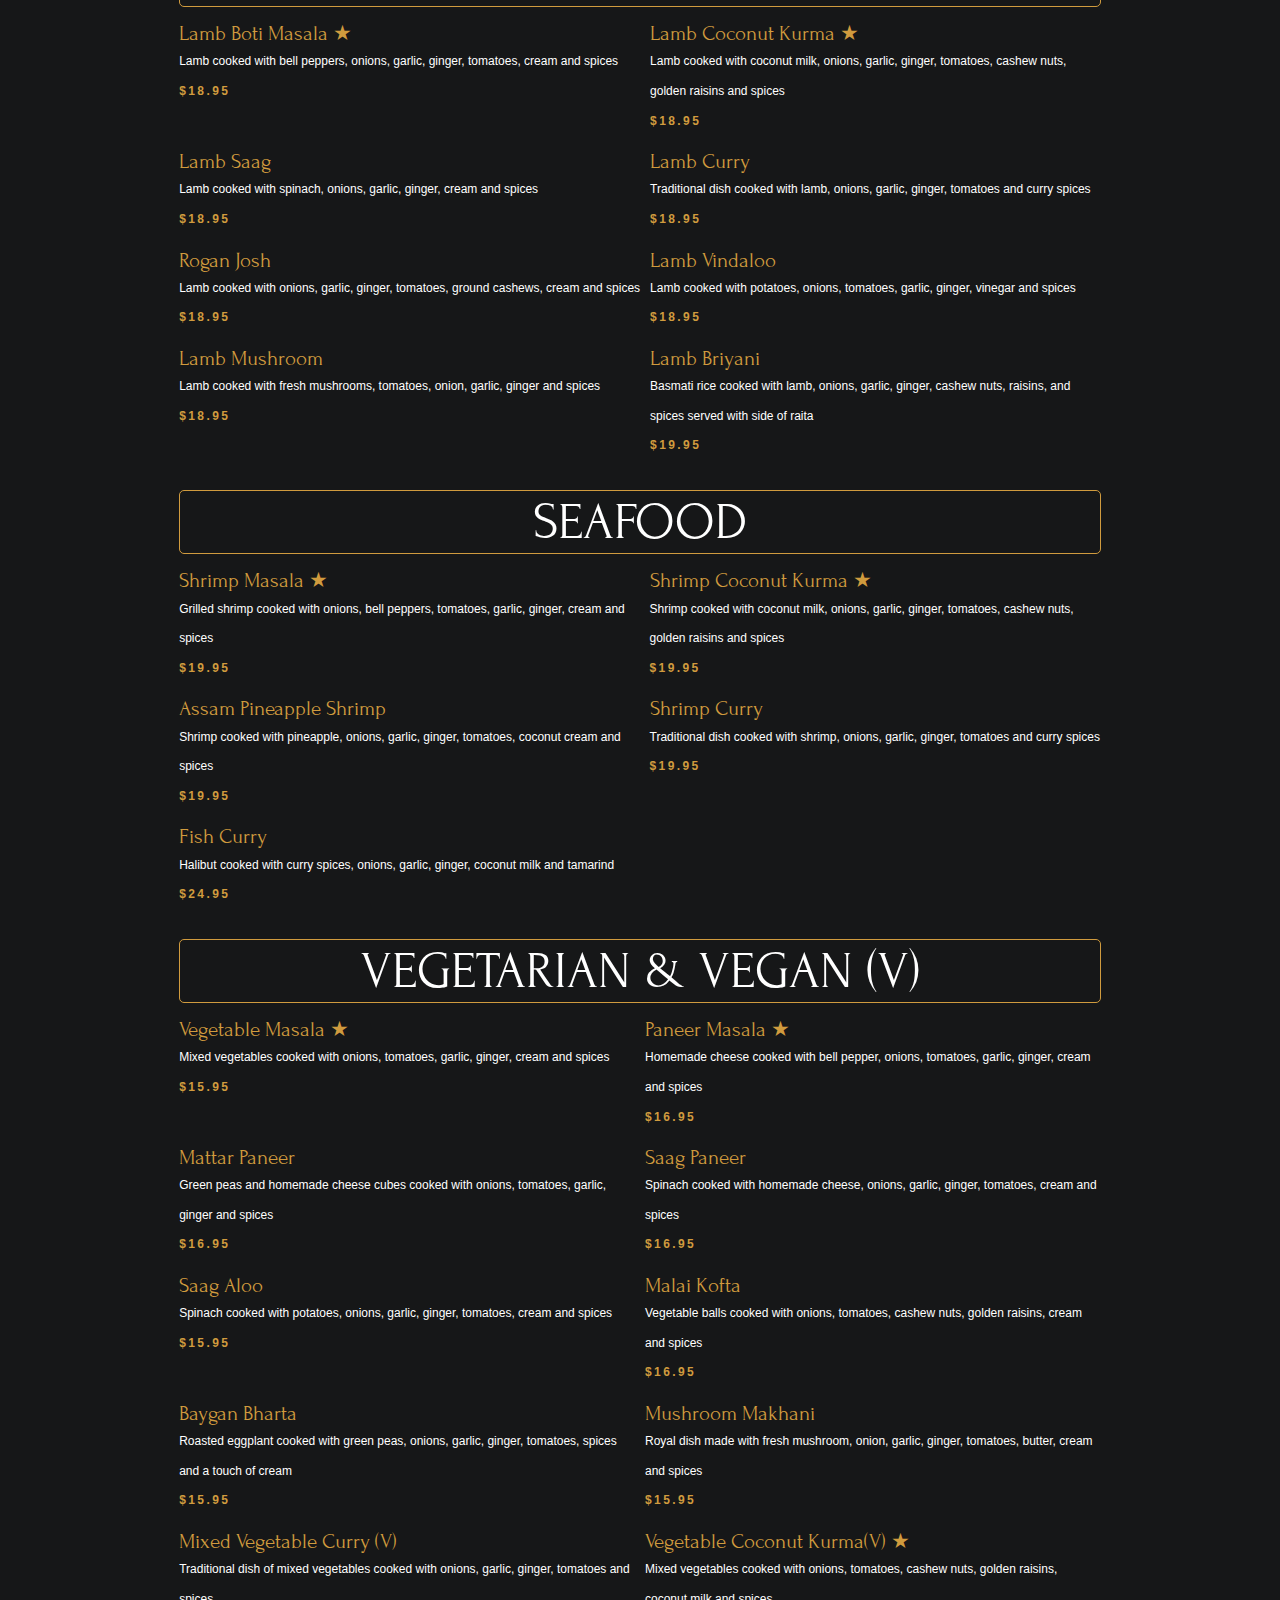
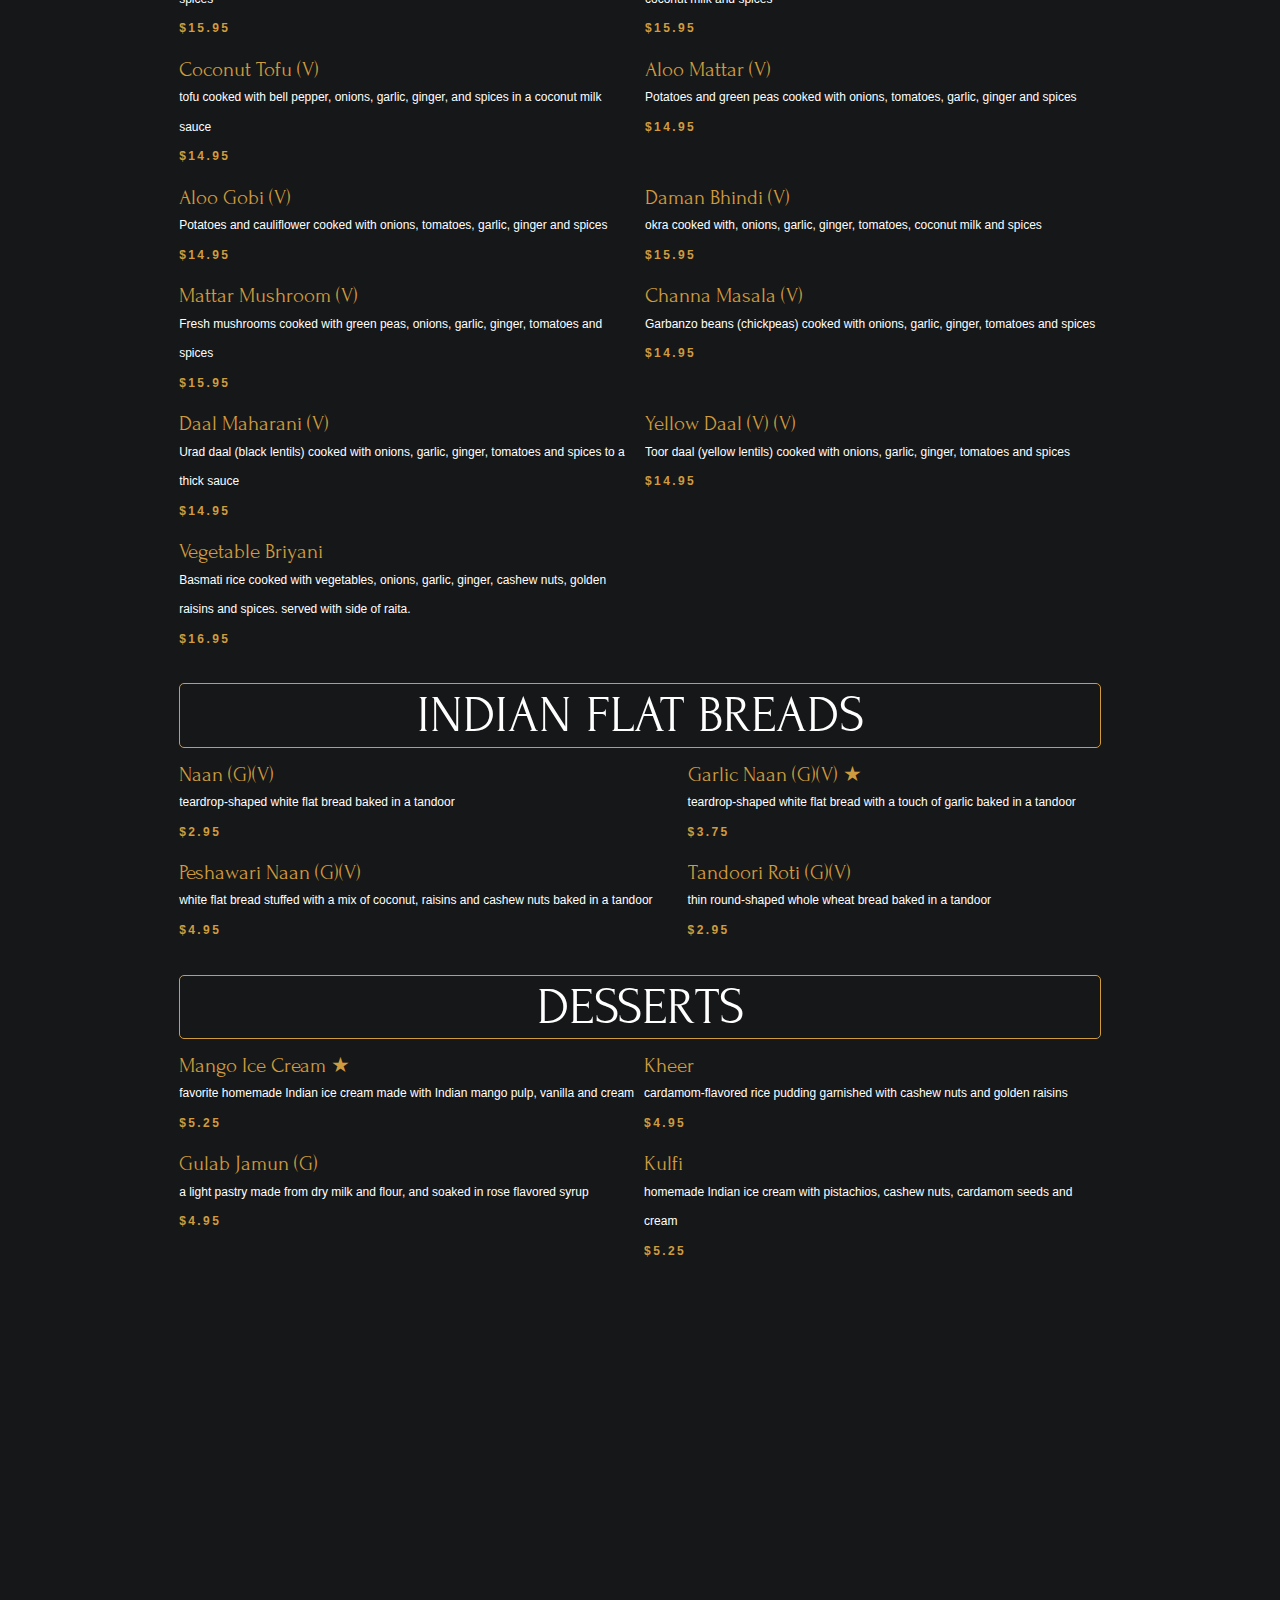
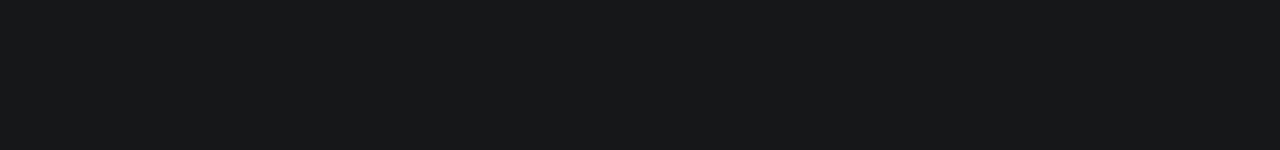
==== commit 0feb0e2d: "timings changed" ====
--- a/menu.html
+++ b/menu.html
@@ -267,7 +267,7 @@
           <ion-icon name="time-outline" aria-hidden="true"></ion-icon>
         </div>
 
-        <span class="span">Mon - Sat : 4.00 pm to 10.00 pm</span>
+        <span class="span">Mon - Sat: 11:00 AM to 2:30 PM, 4:00 PM to 9:00 PM</span>
       </div>
 
       <a href="tel:+14109467871" class="topbar-item link">
@@ -369,7 +369,7 @@
             19559 Viking Ave NW Unit E, Poulsbo, WA 98370, USA
           </address>
 
-          <p class="body-4 navbar-text">Mon - Sat : 4.00 pm to 10.00 pm</p>
+          <p class="body-4 navbar-text">Mon - Sat: 11:00 AM to 2:30 PM, 4:00 PM to 9:00 PM</p>
 
           <a href="mailto:tajmahalcurryandtandoori@gmail.com"
             class="body-4 sidebar-link">tajmahalcurryandtandoori@gmail.com</a>
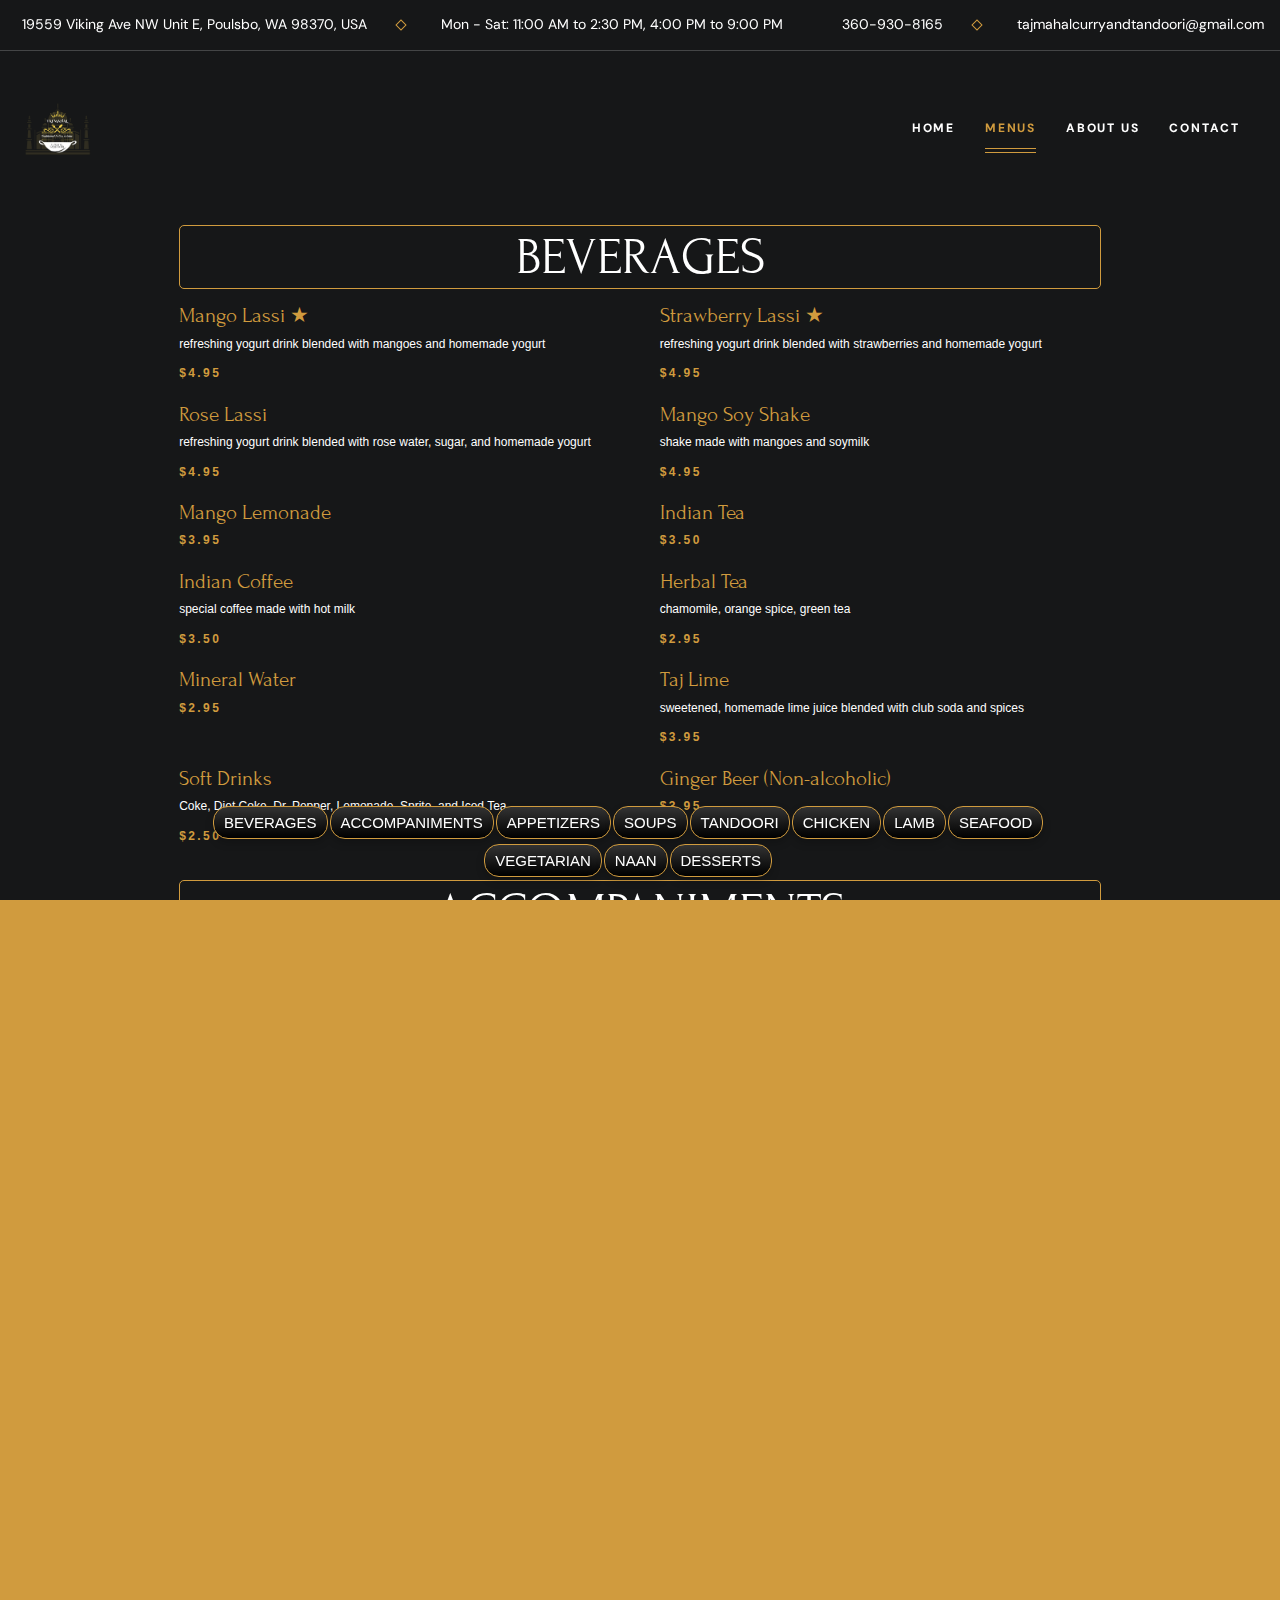
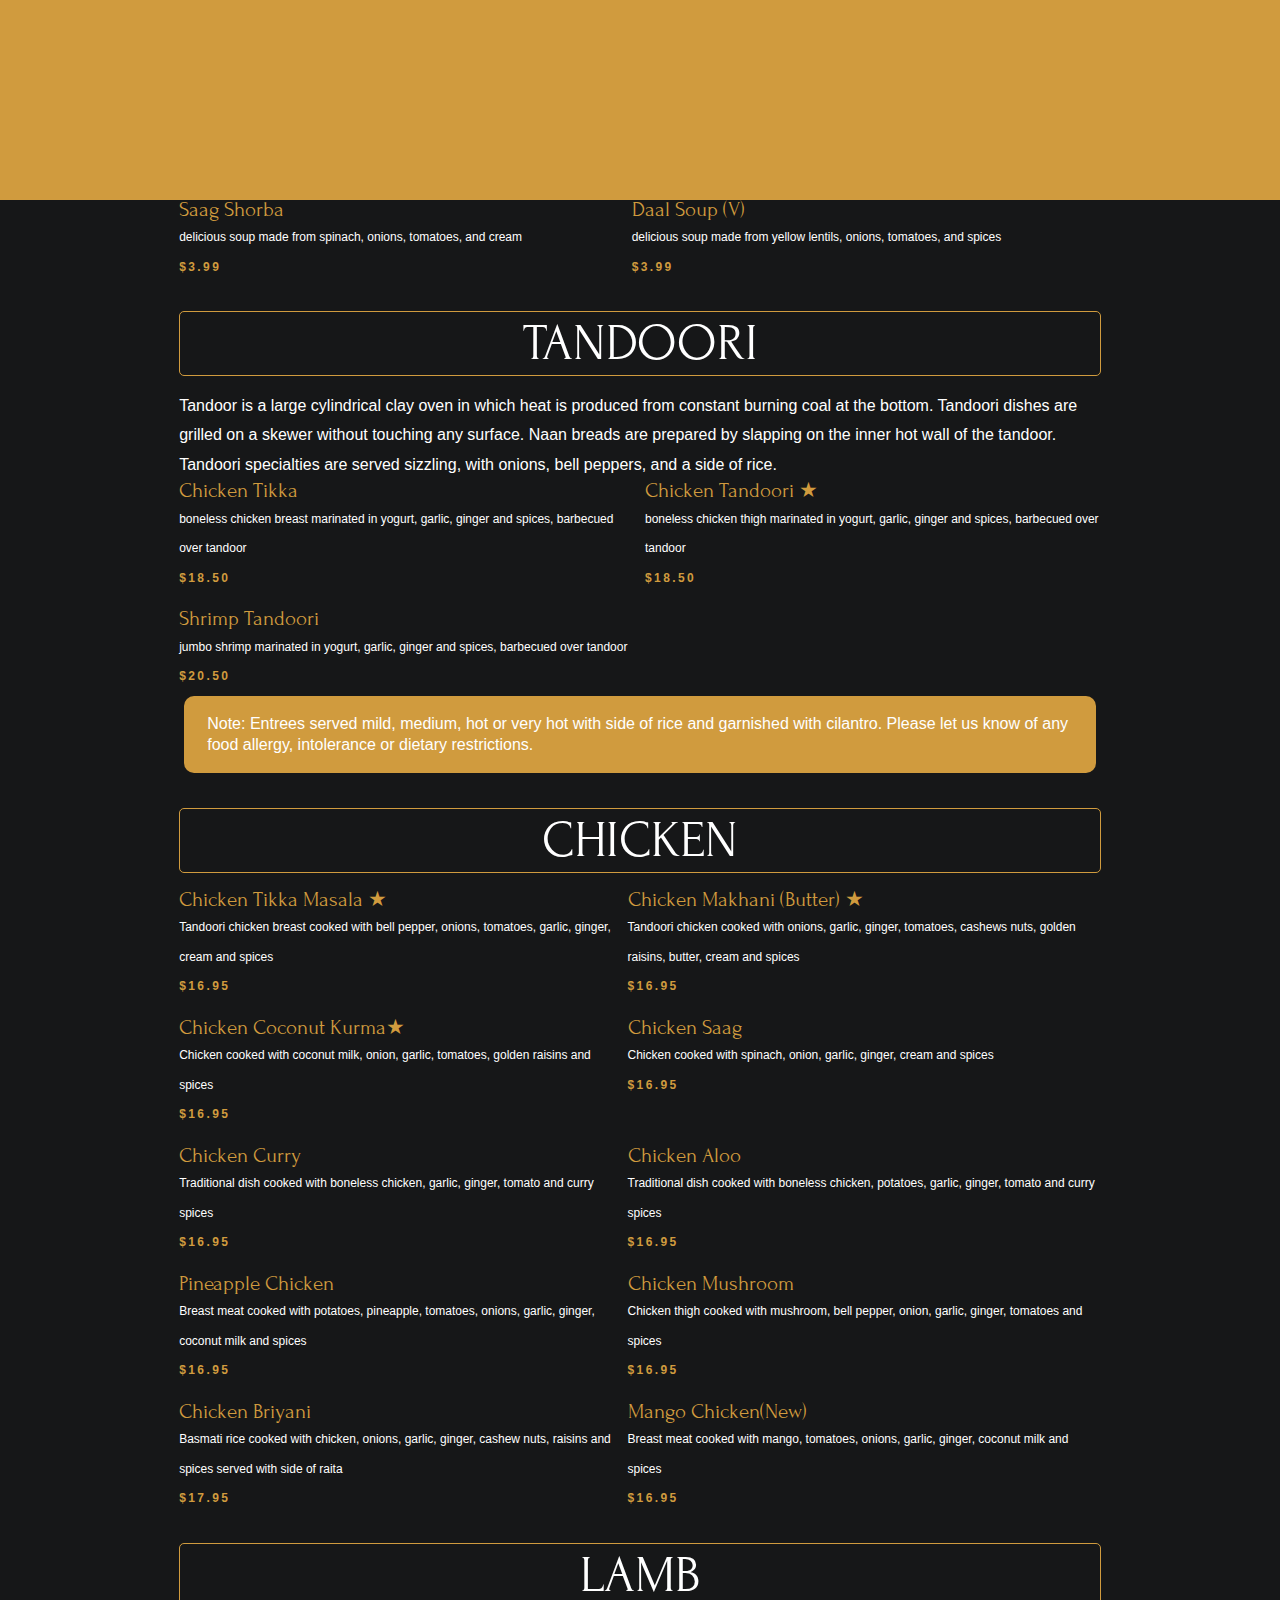
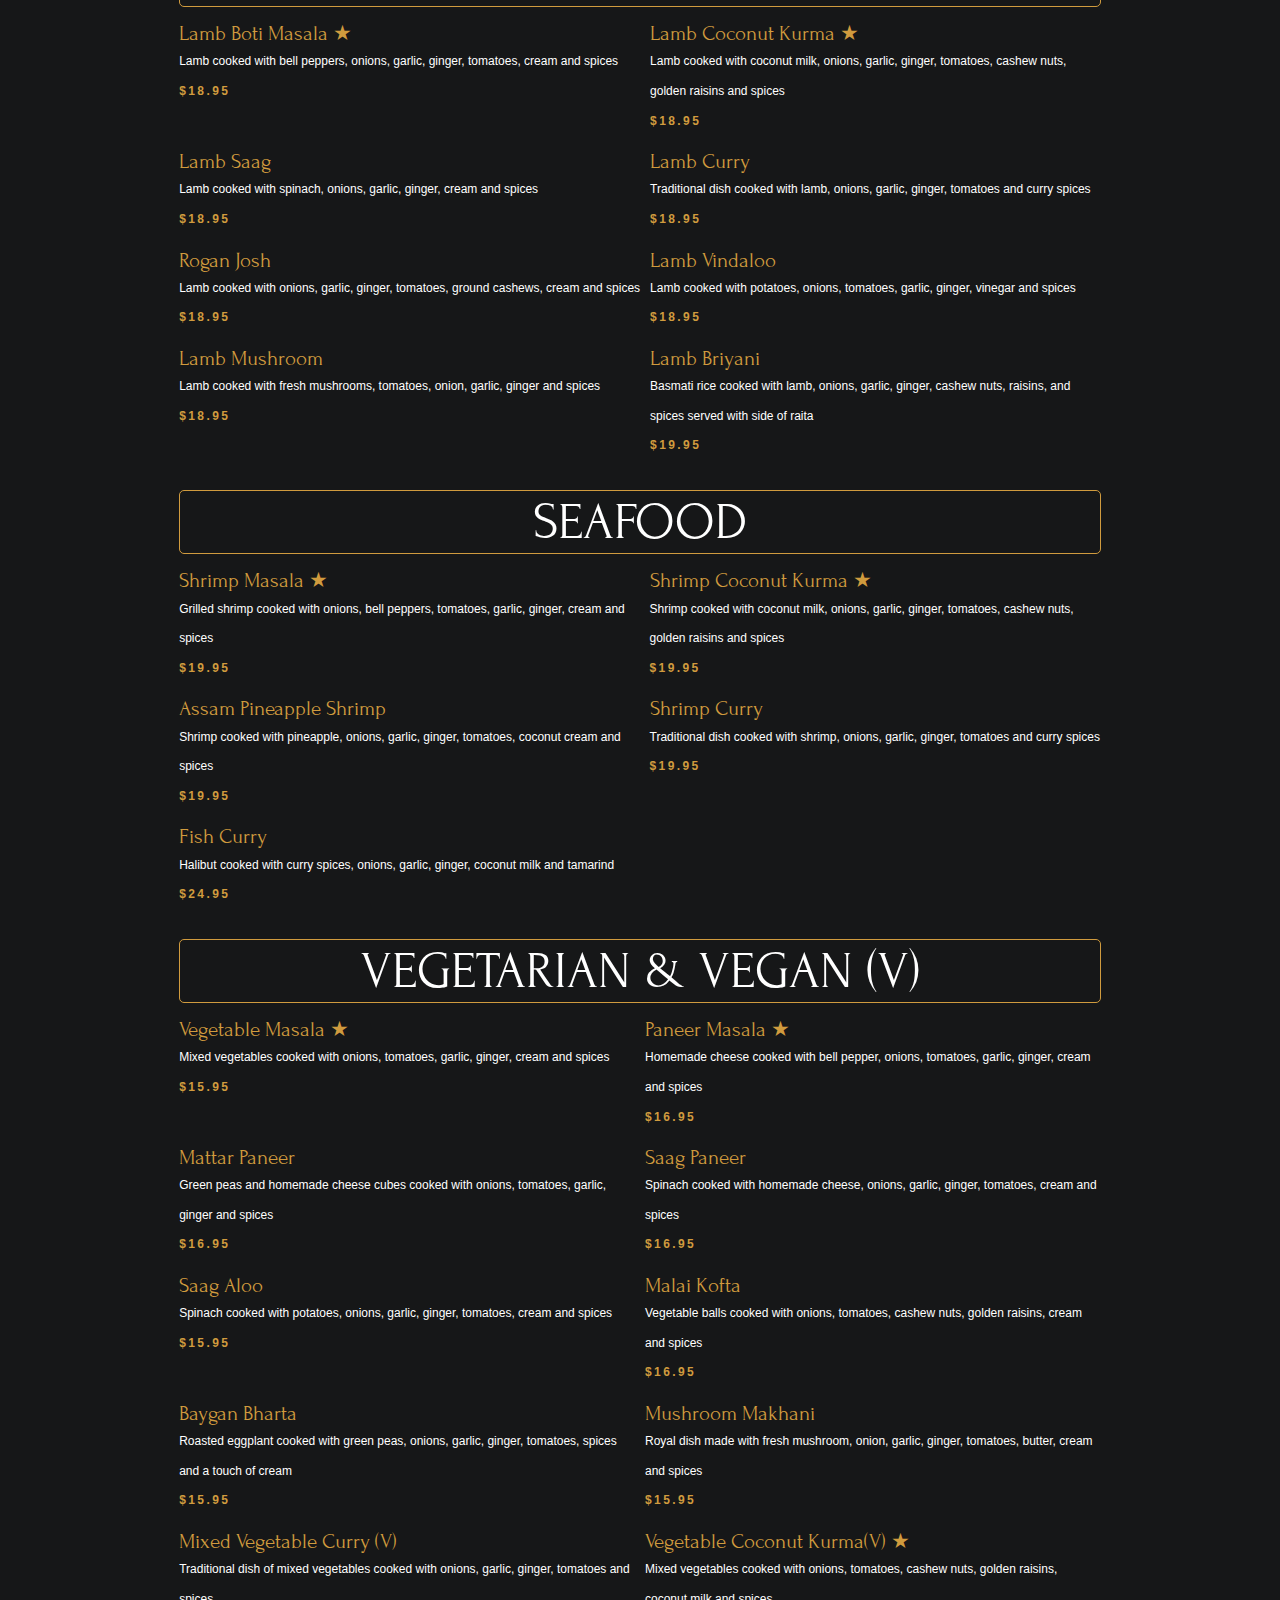
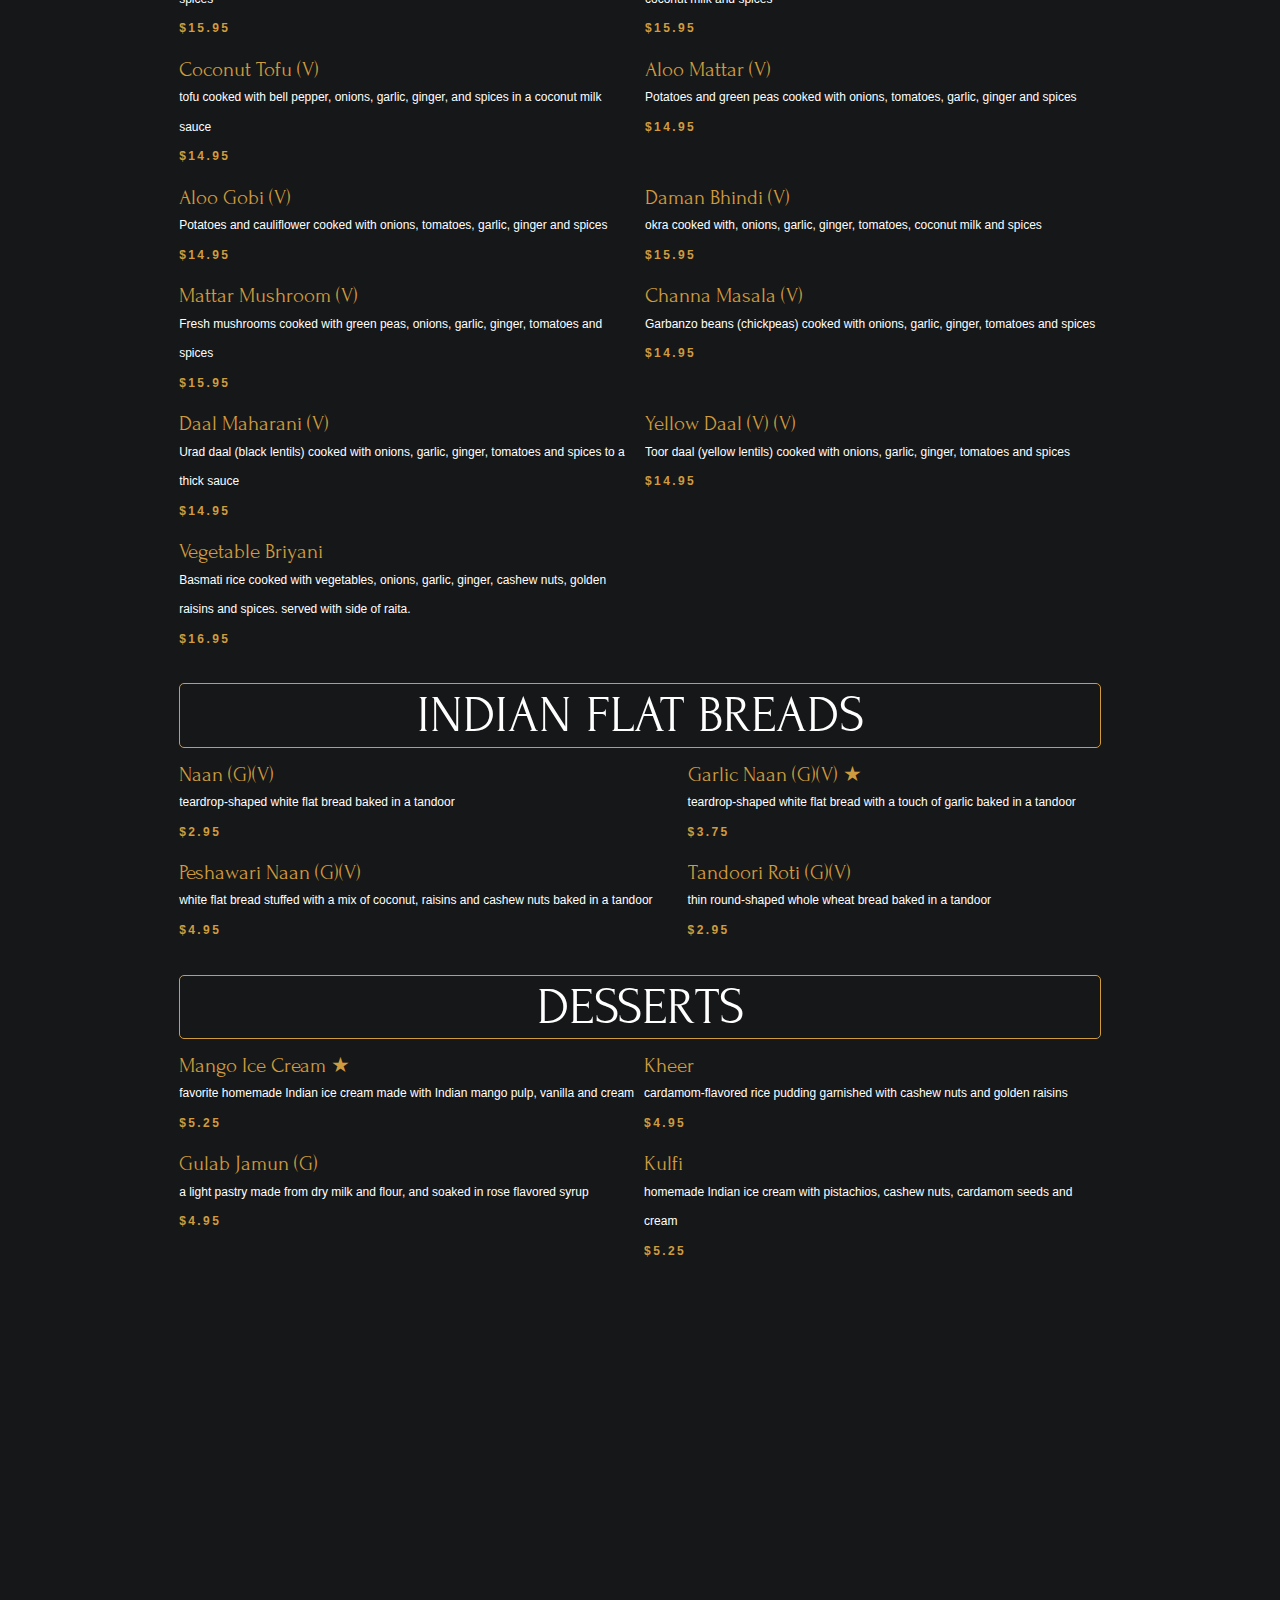
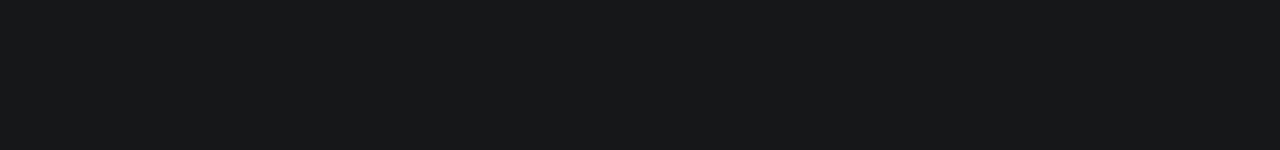
==== commit 6744d7e2: "Phone number changed" ====
--- a/menu.html
+++ b/menu.html
@@ -270,12 +270,12 @@
         <span class="span">Mon - Sat: 11:00 AM to 2:30 PM, 4:00 PM to 9:00 PM</span>
       </div>
 
-      <a href="tel:+14109467871" class="topbar-item link">
+      <a href="tel:360-930-8165" class="topbar-item link">
         <div class="icon">
           <ion-icon name="call-outline" aria-hidden="true"></ion-icon>
         </div>
 
-        <span class="span">+14109467871</span>
+        <span class="span">360-930-8165</span>
       </a>
 
       <div class="separator"></div>
@@ -378,8 +378,8 @@
 
           <p class="contact-label">Booking Request</p>
 
-          <a href="tel:+14109467871" class="body-1 contact-number hover-underline">
-            +14109467871
+          <a href="tel:360-930-8165" class="body-1 contact-number hover-underline">
+            360-930-8165
           </a>
         </div>
 
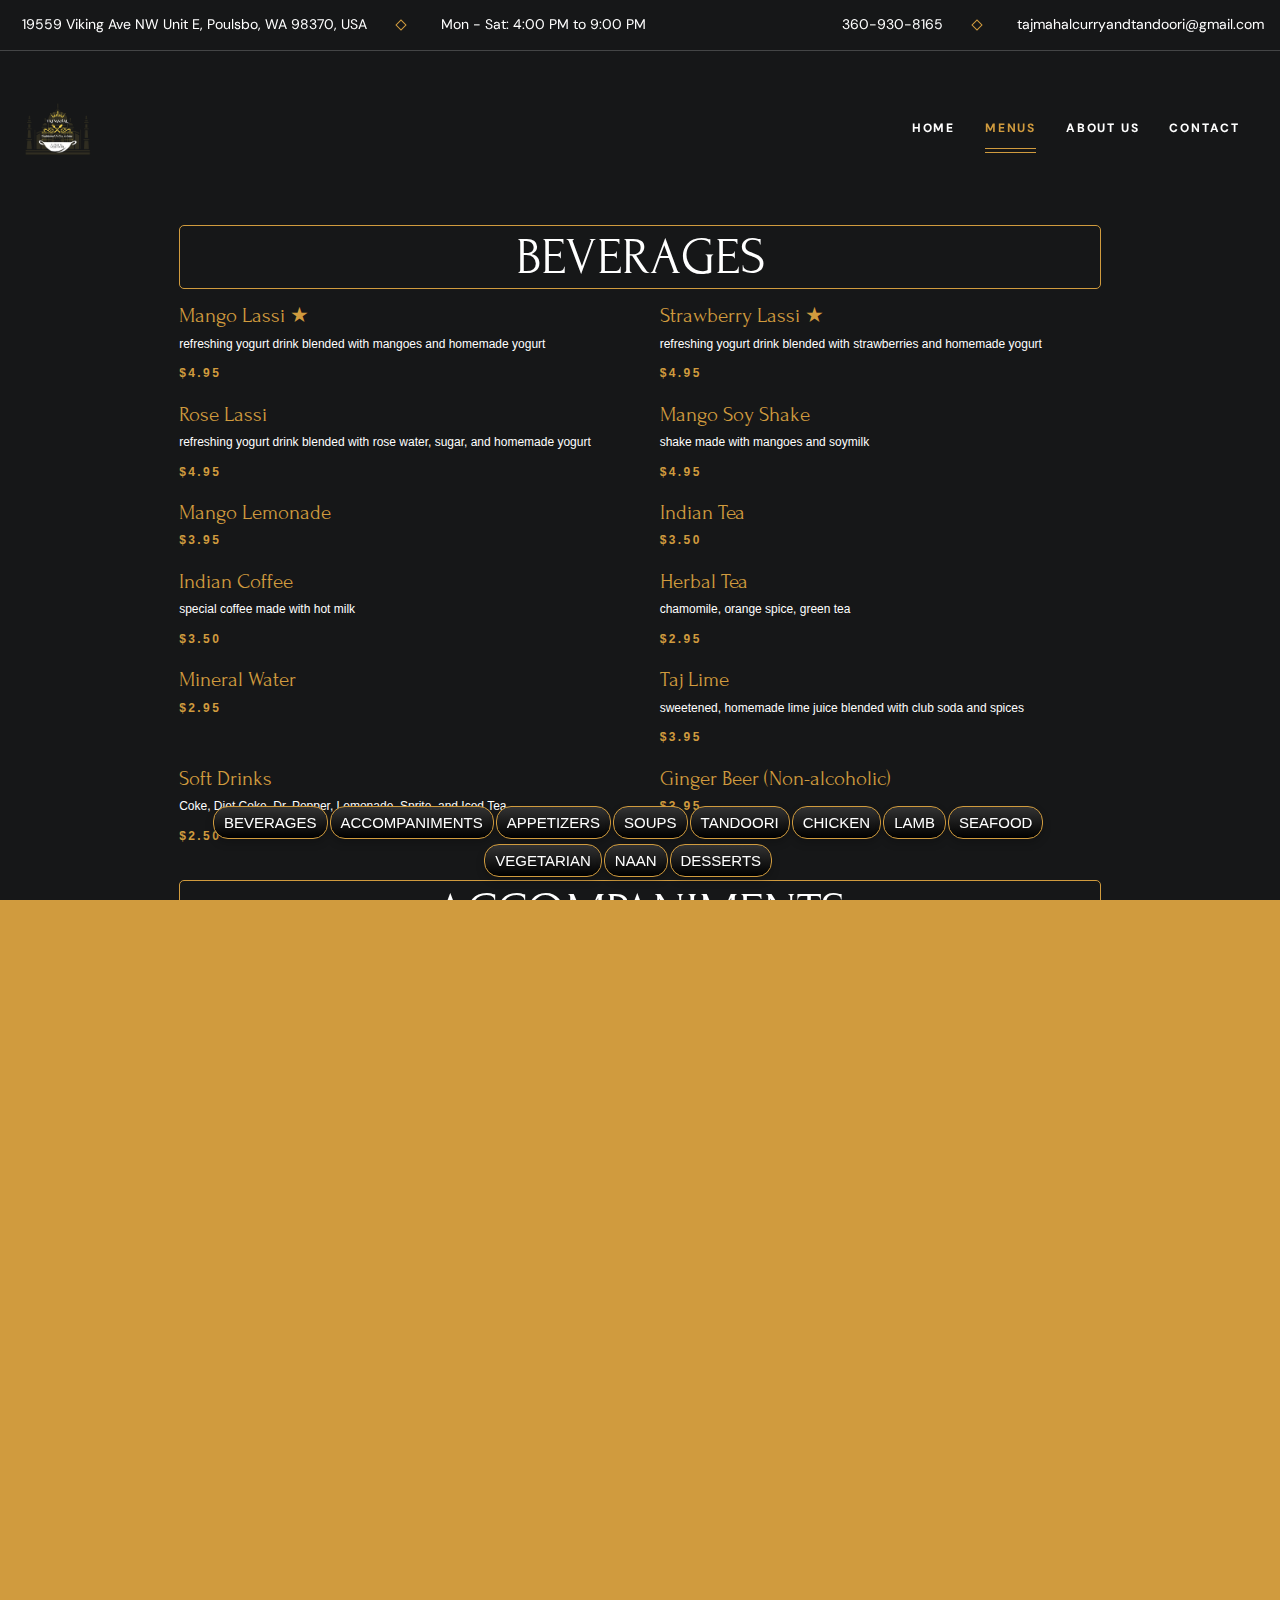
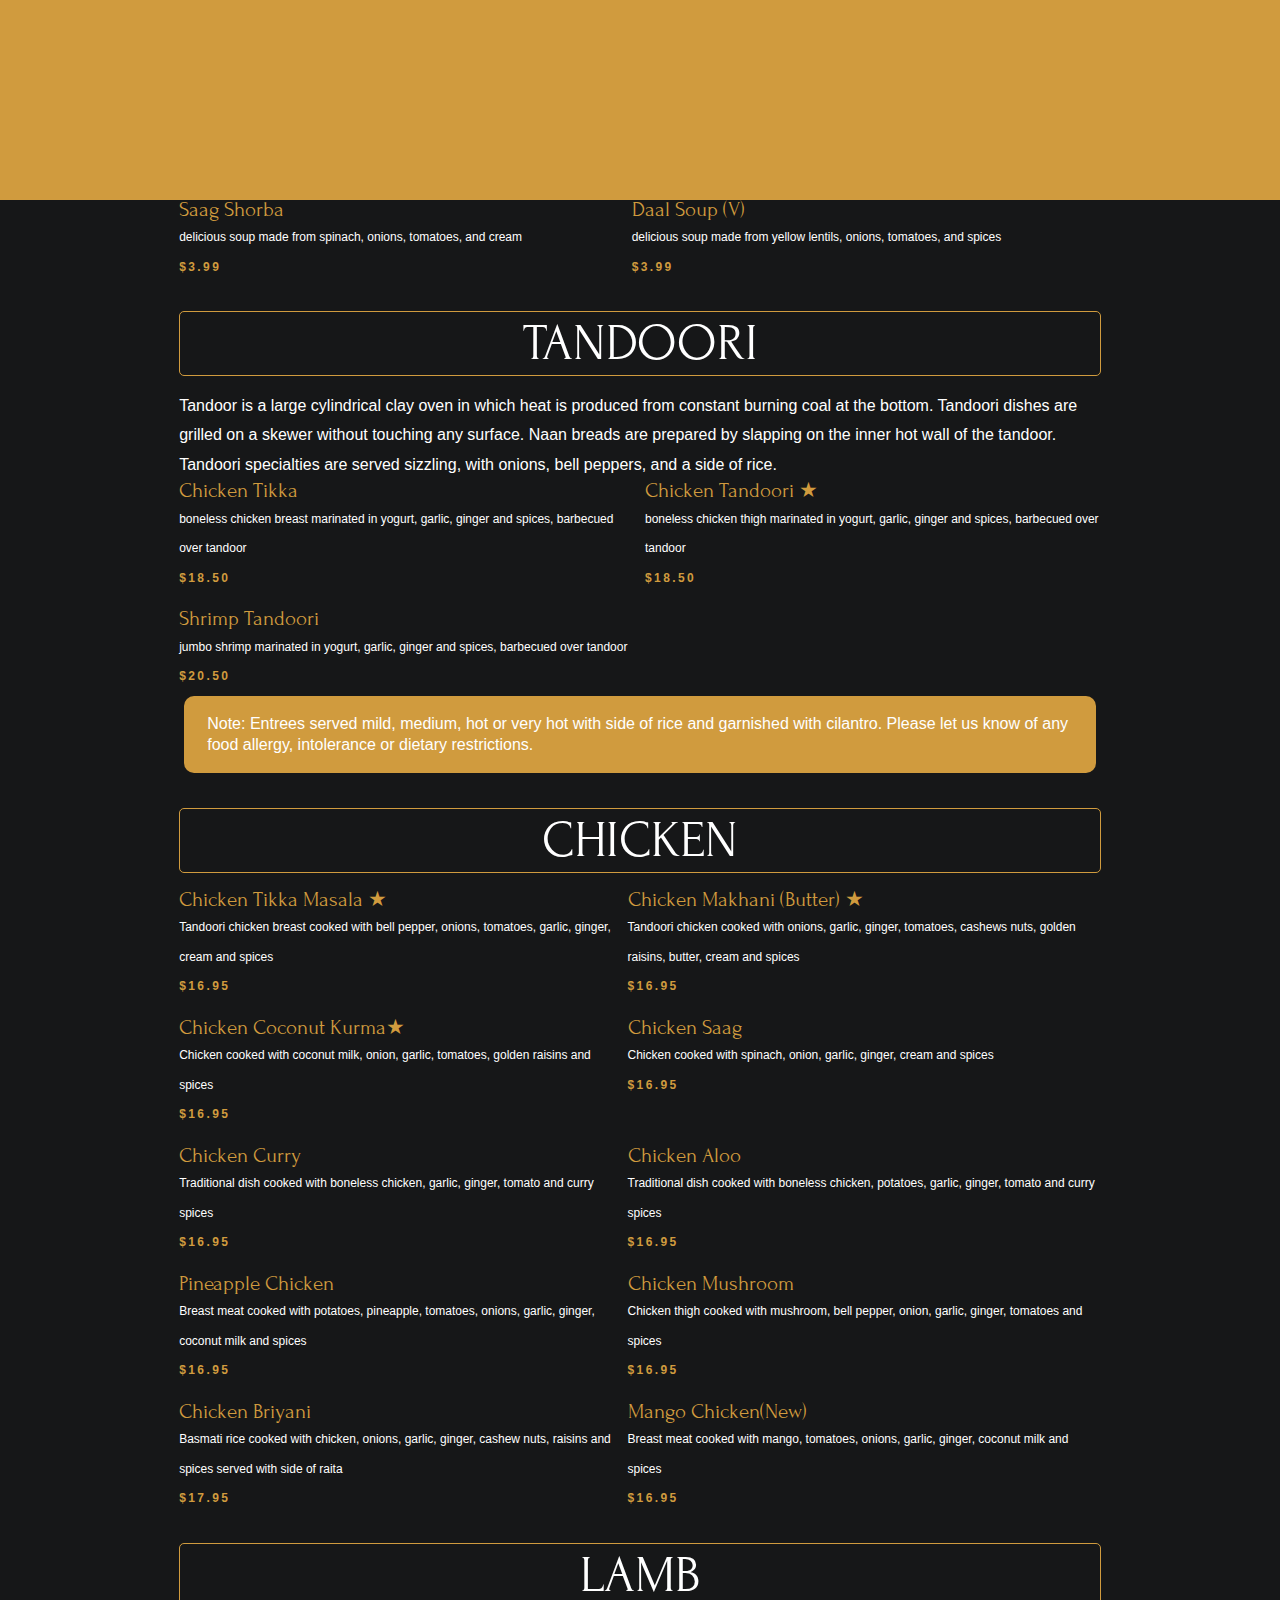
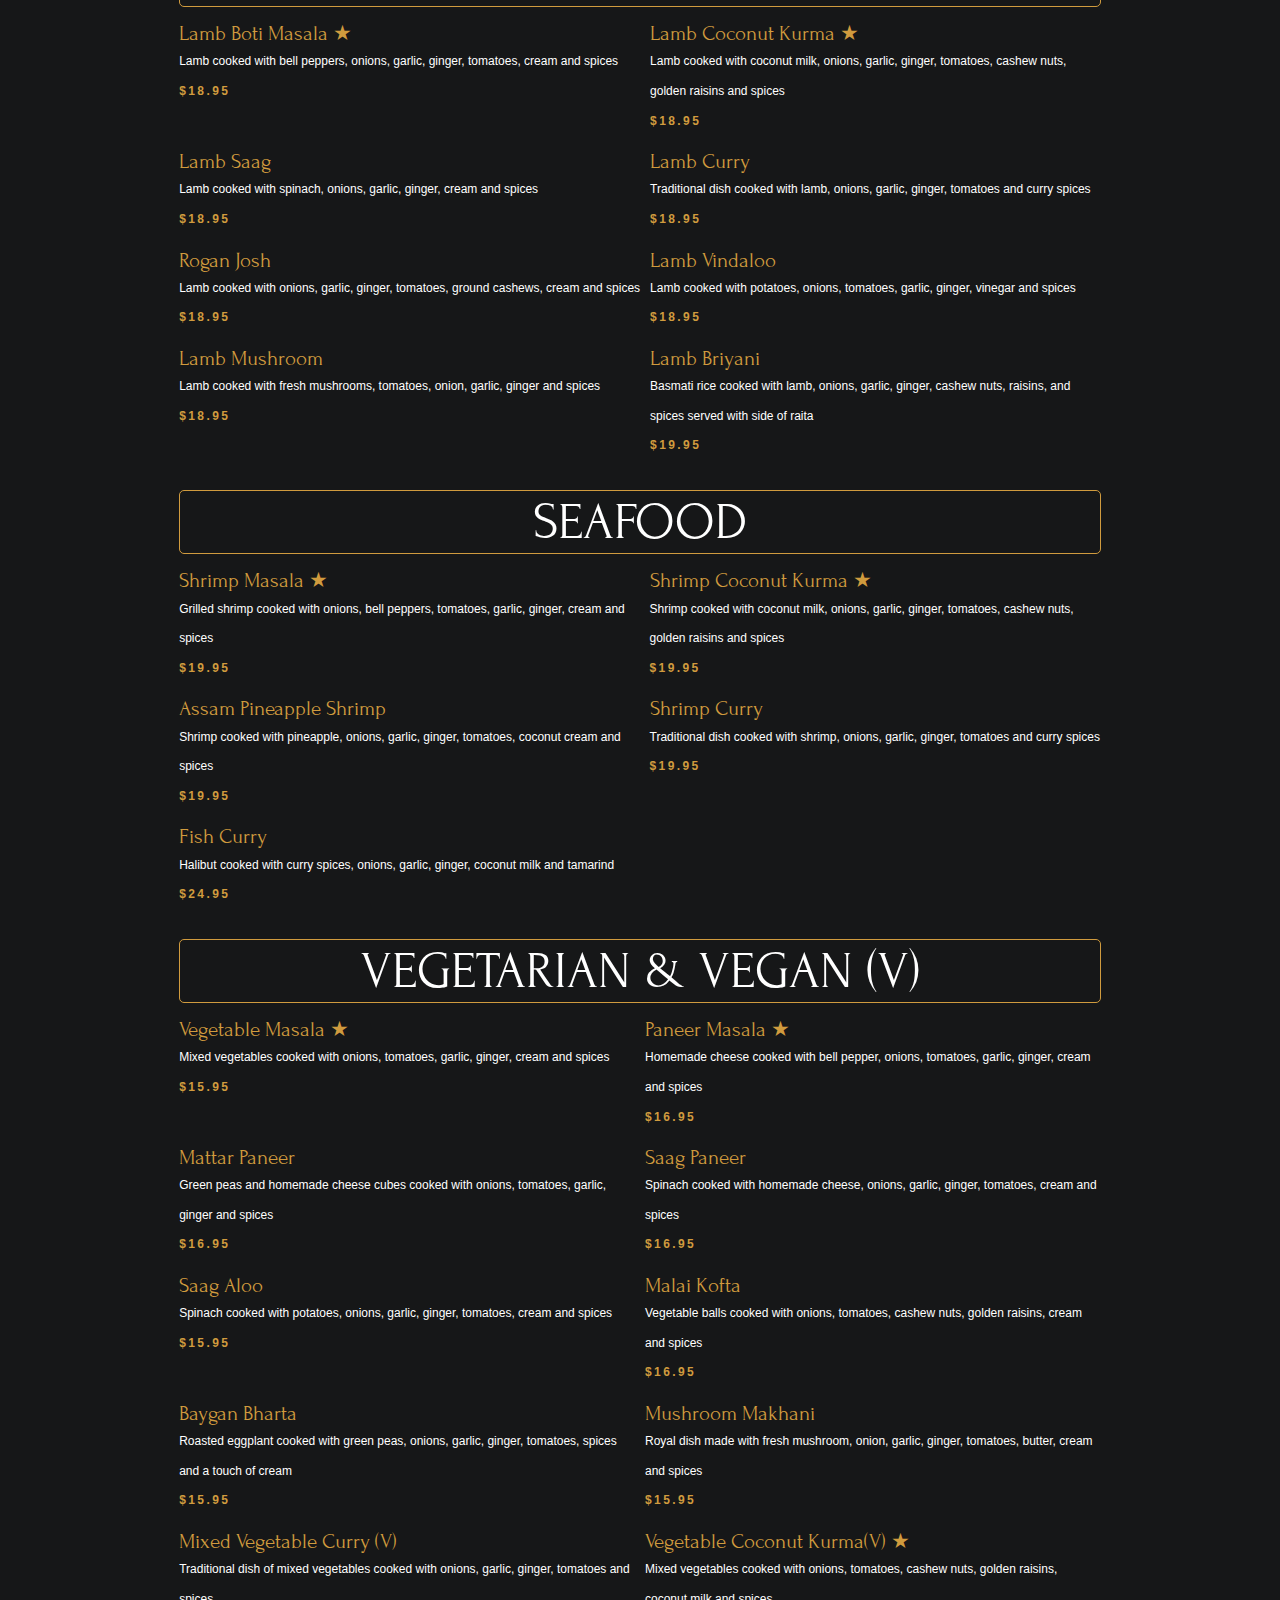
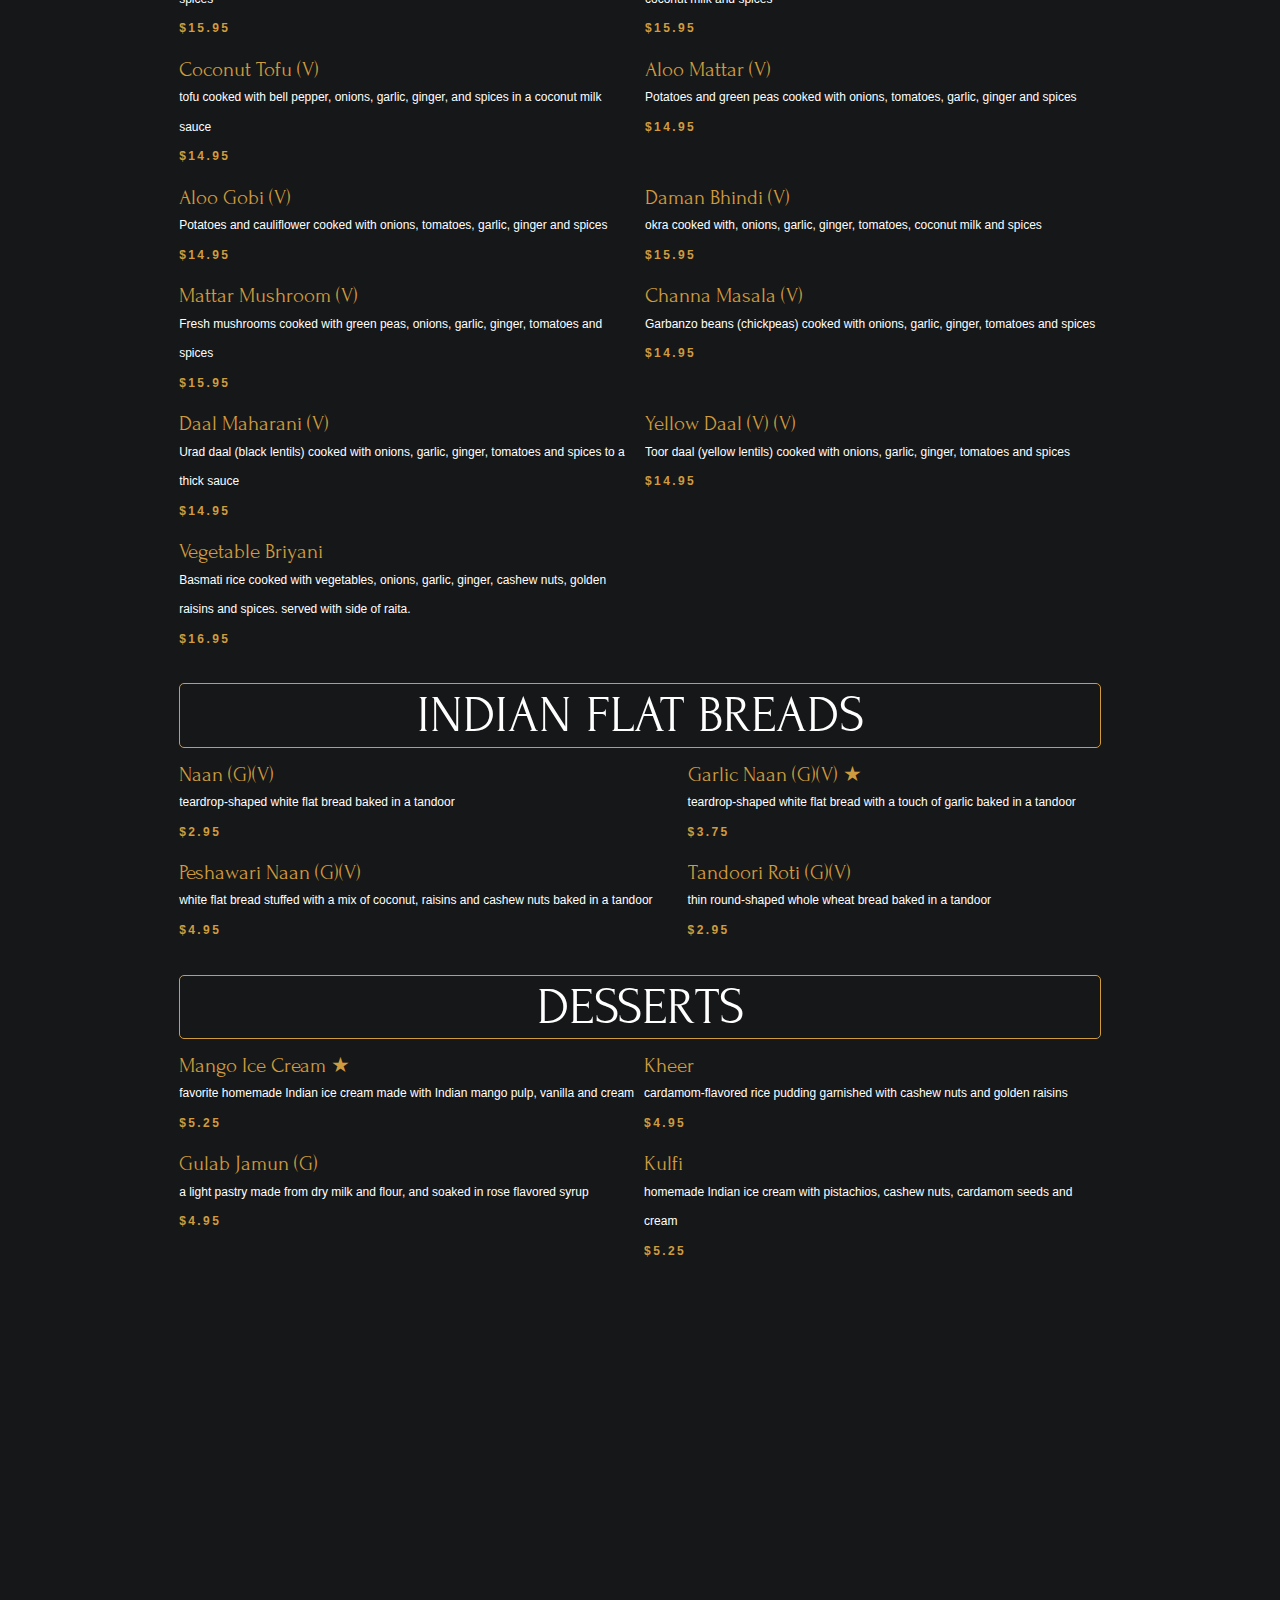
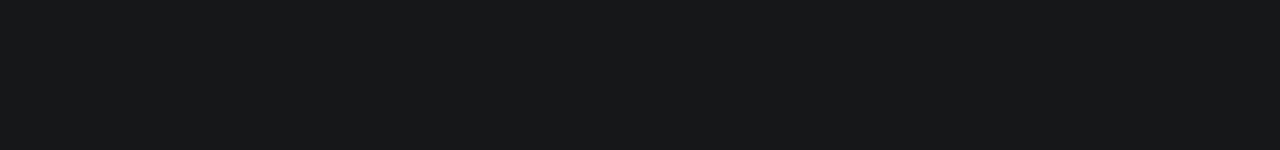
==== commit 3ed16de7: "Timinig changed to 4 to 9 pm" ====
--- a/menu.html
+++ b/menu.html
@@ -267,7 +267,7 @@
           <ion-icon name="time-outline" aria-hidden="true"></ion-icon>
         </div>
 
-        <span class="span">Mon - Sat: 11:00 AM to 2:30 PM, 4:00 PM to 9:00 PM</span>
+        <span class="span">Mon - Sat: 4:00 PM to 9:00 PM</span>
       </div>
 
       <a href="tel:360-930-8165" class="topbar-item link">
@@ -369,7 +369,7 @@
             19559 Viking Ave NW Unit E, Poulsbo, WA 98370, USA
           </address>
 
-          <p class="body-4 navbar-text">Mon - Sat: 11:00 AM to 2:30 PM, 4:00 PM to 9:00 PM</p>
+          <p class="body-4 navbar-text">Mon - Sat: 4:00 PM to 9:00 PM</p>
 
           <a href="mailto:tajmahalcurryandtandoori@gmail.com"
             class="body-4 sidebar-link">tajmahalcurryandtandoori@gmail.com</a>
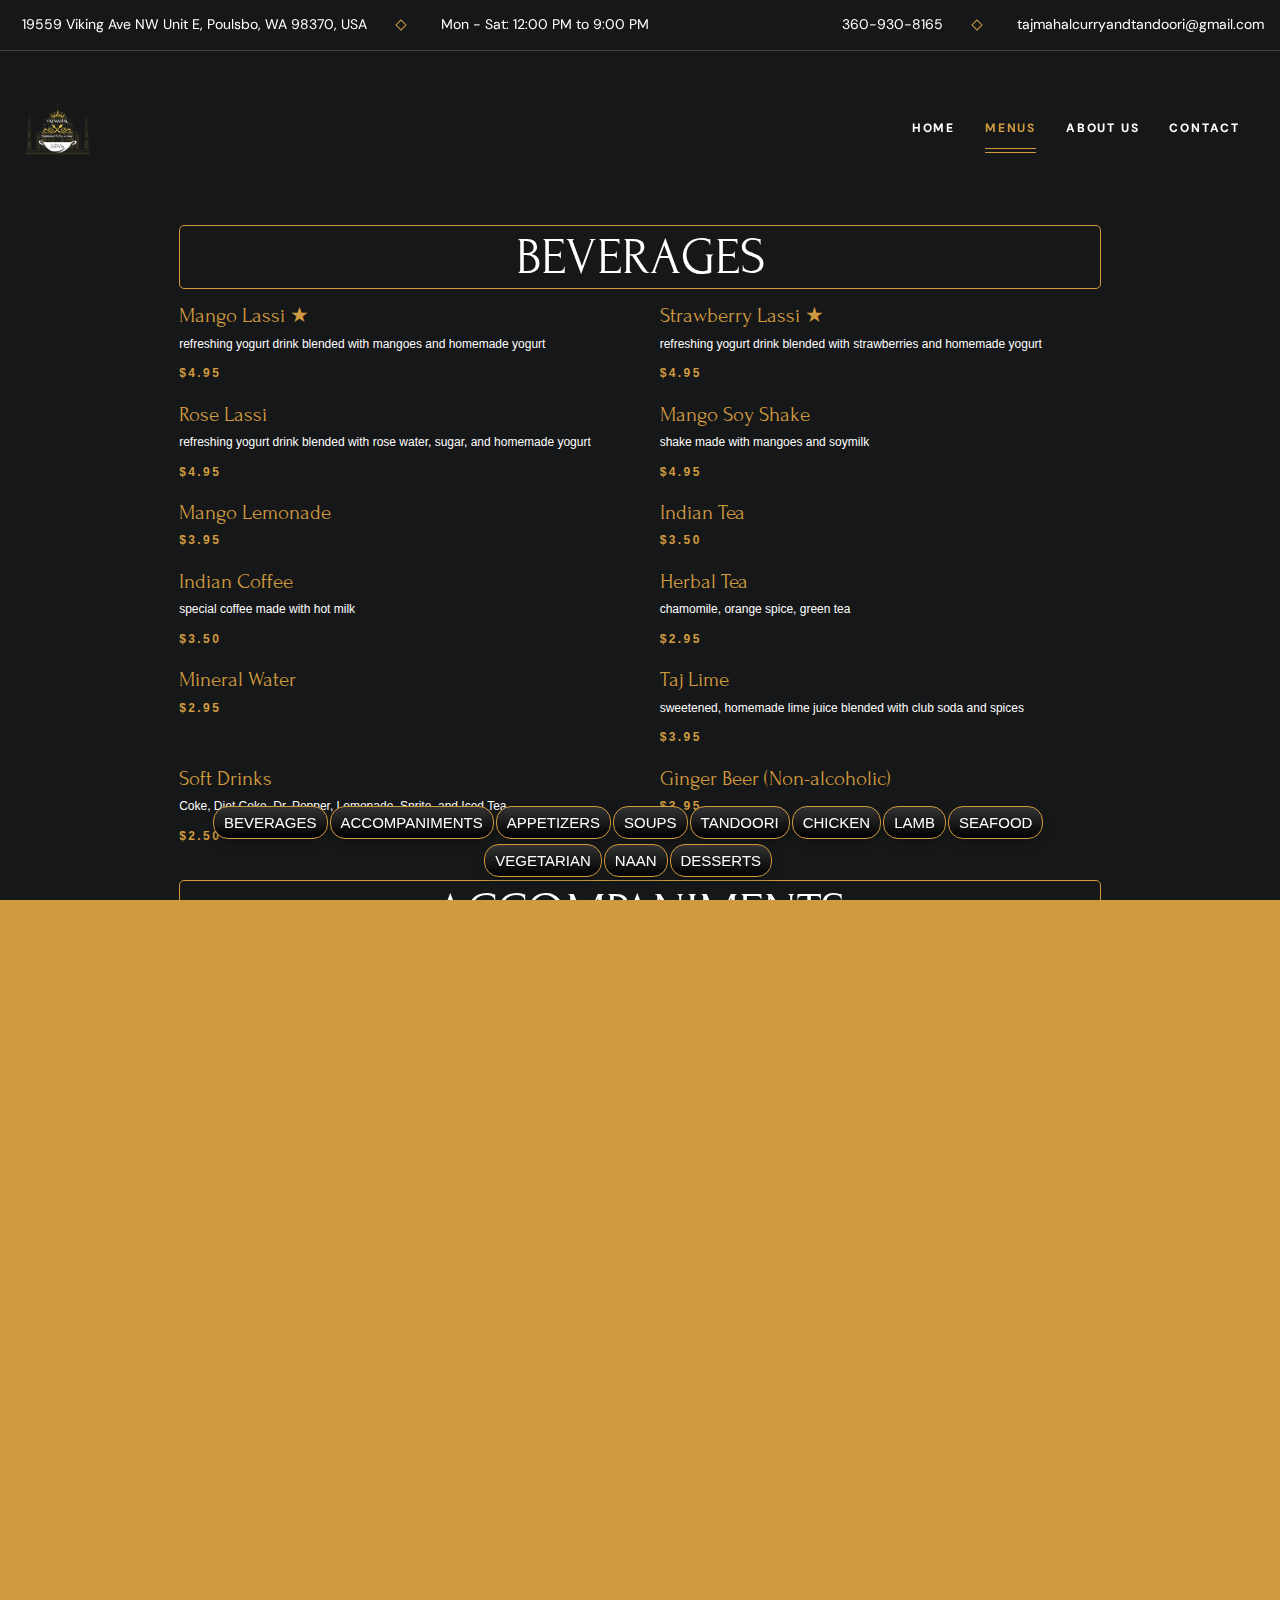
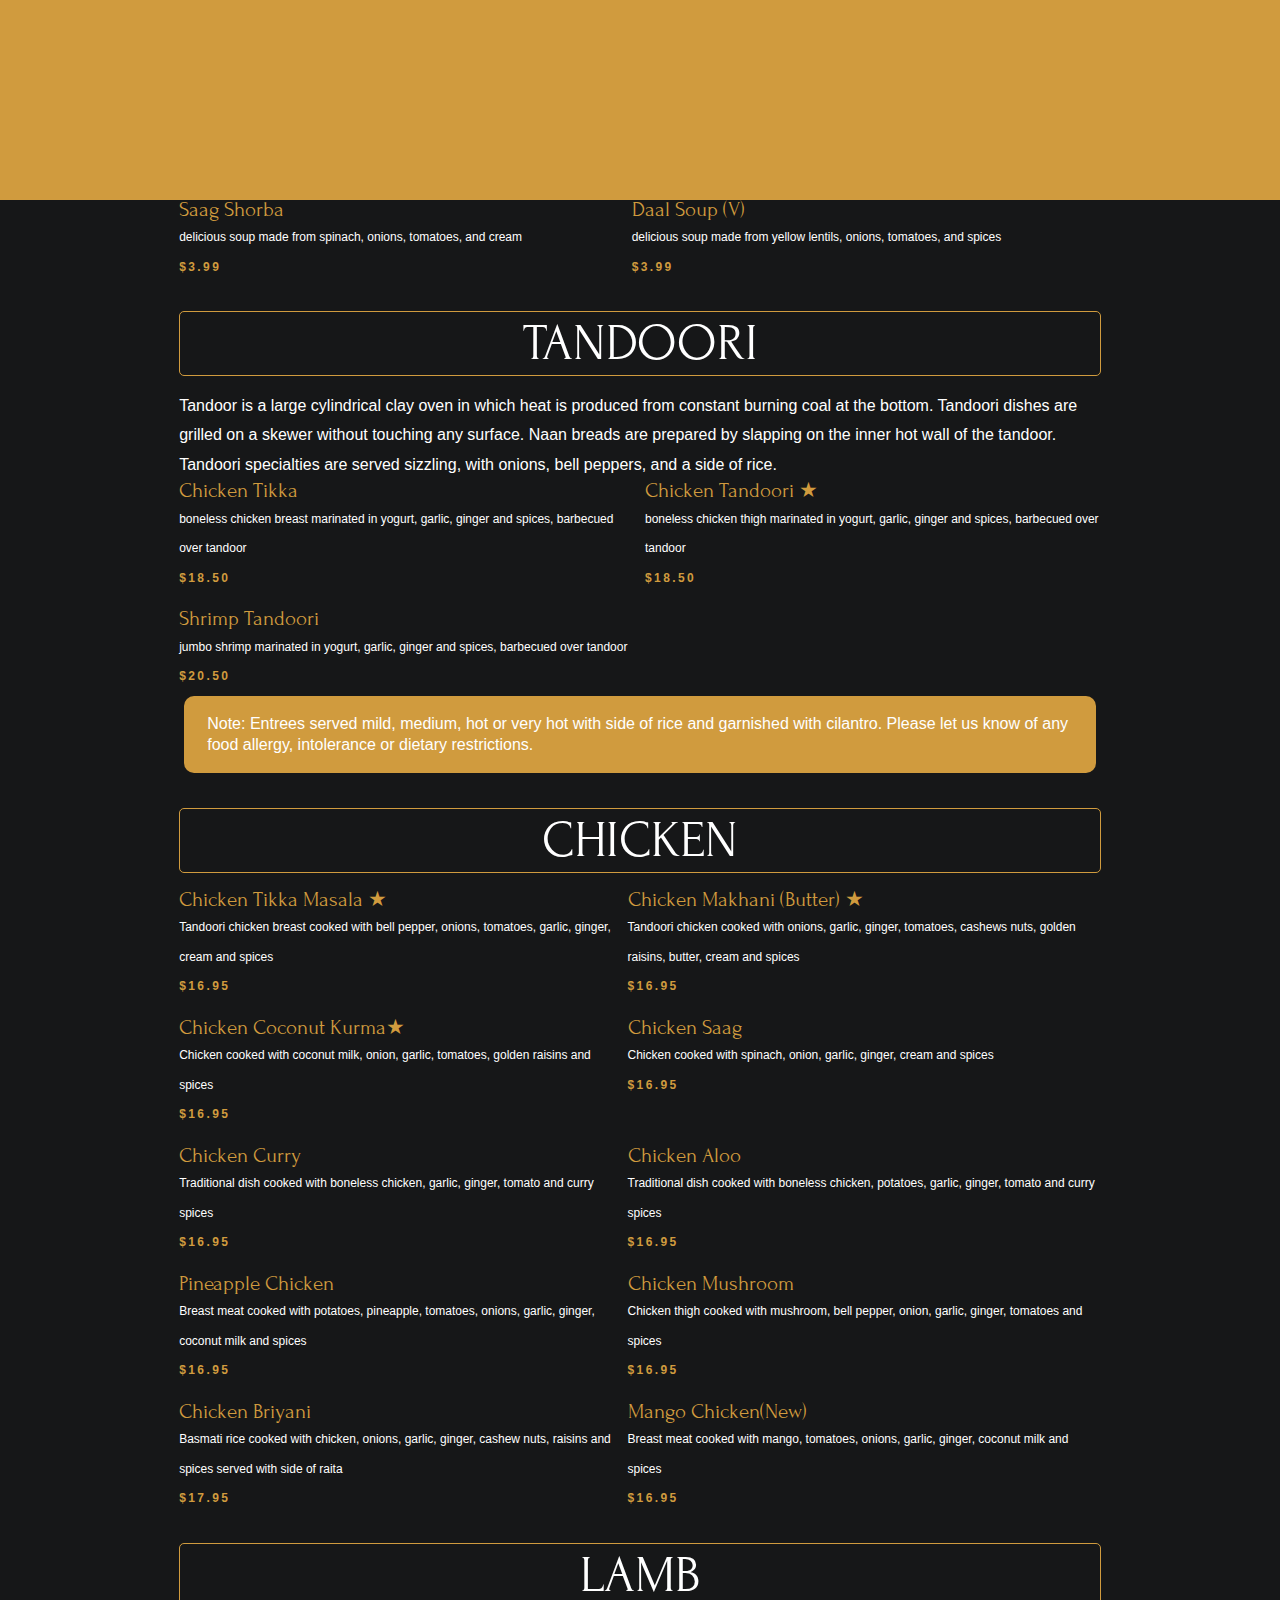
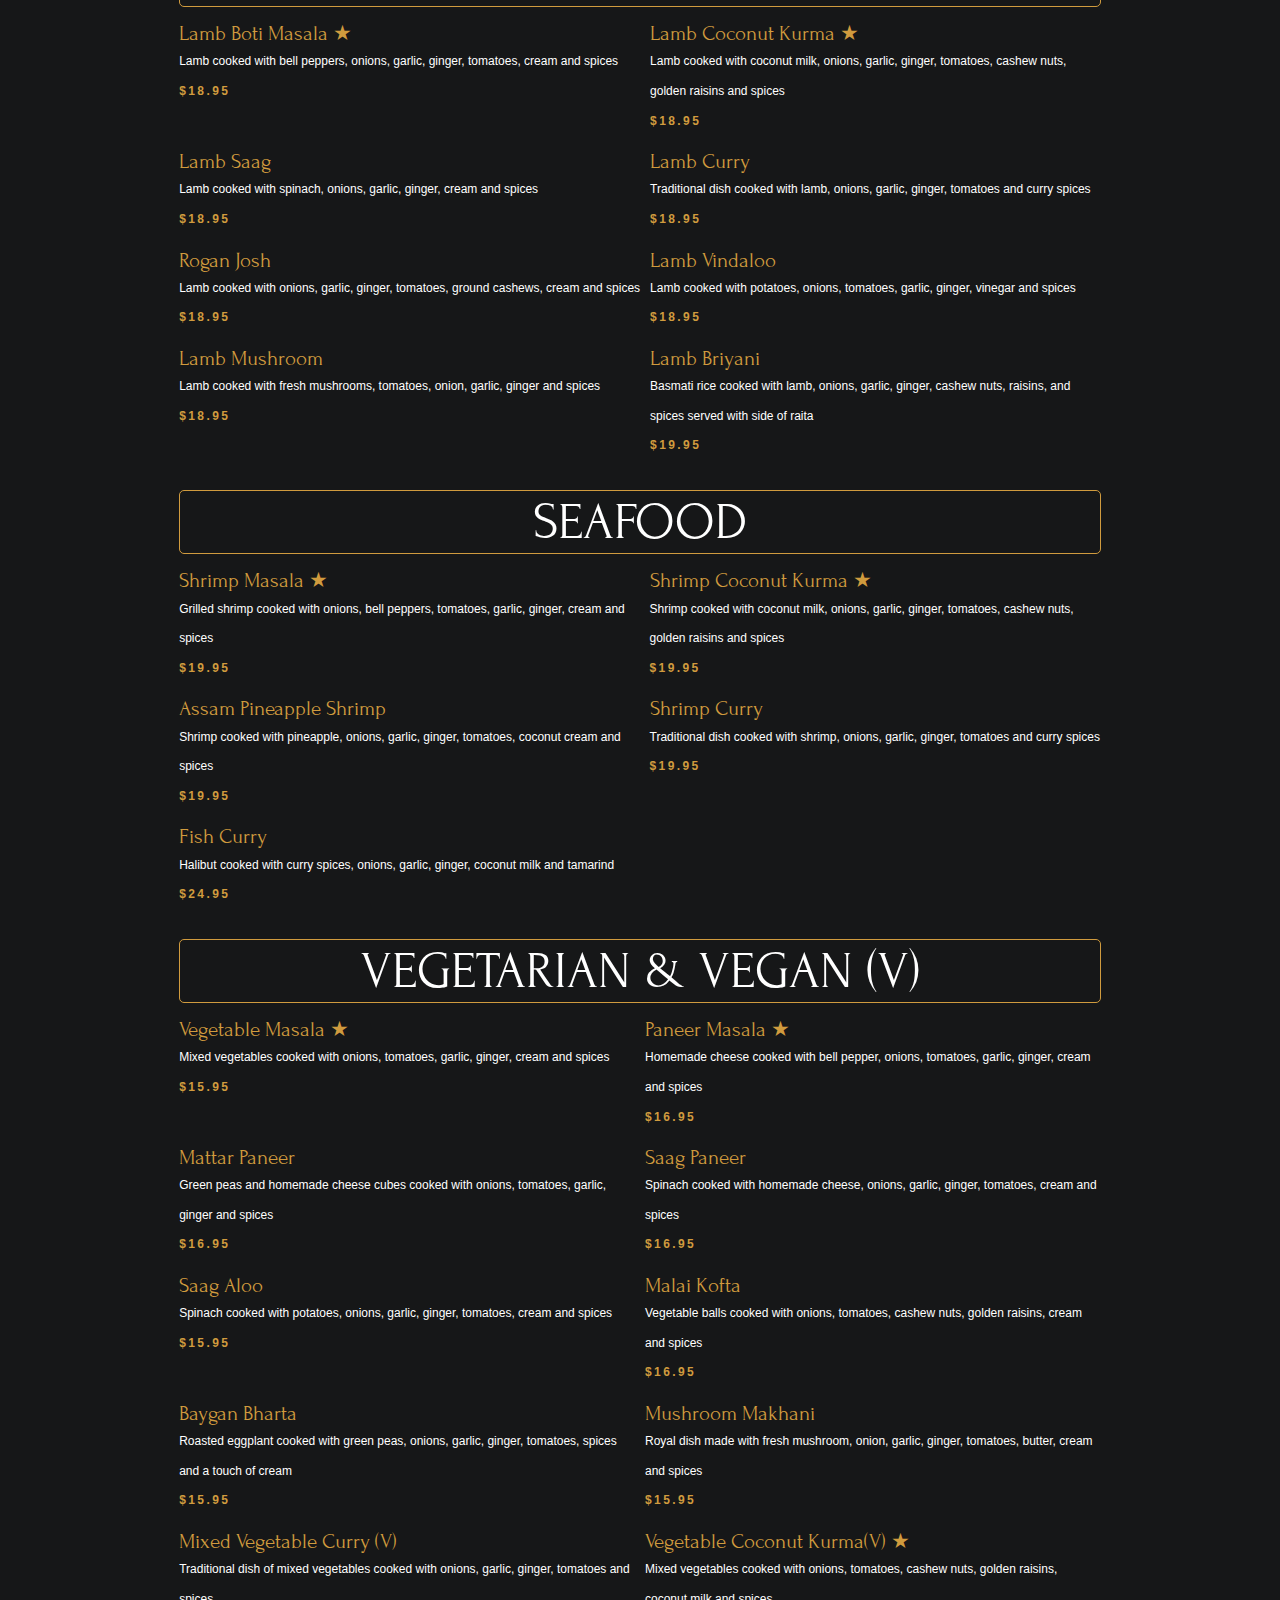
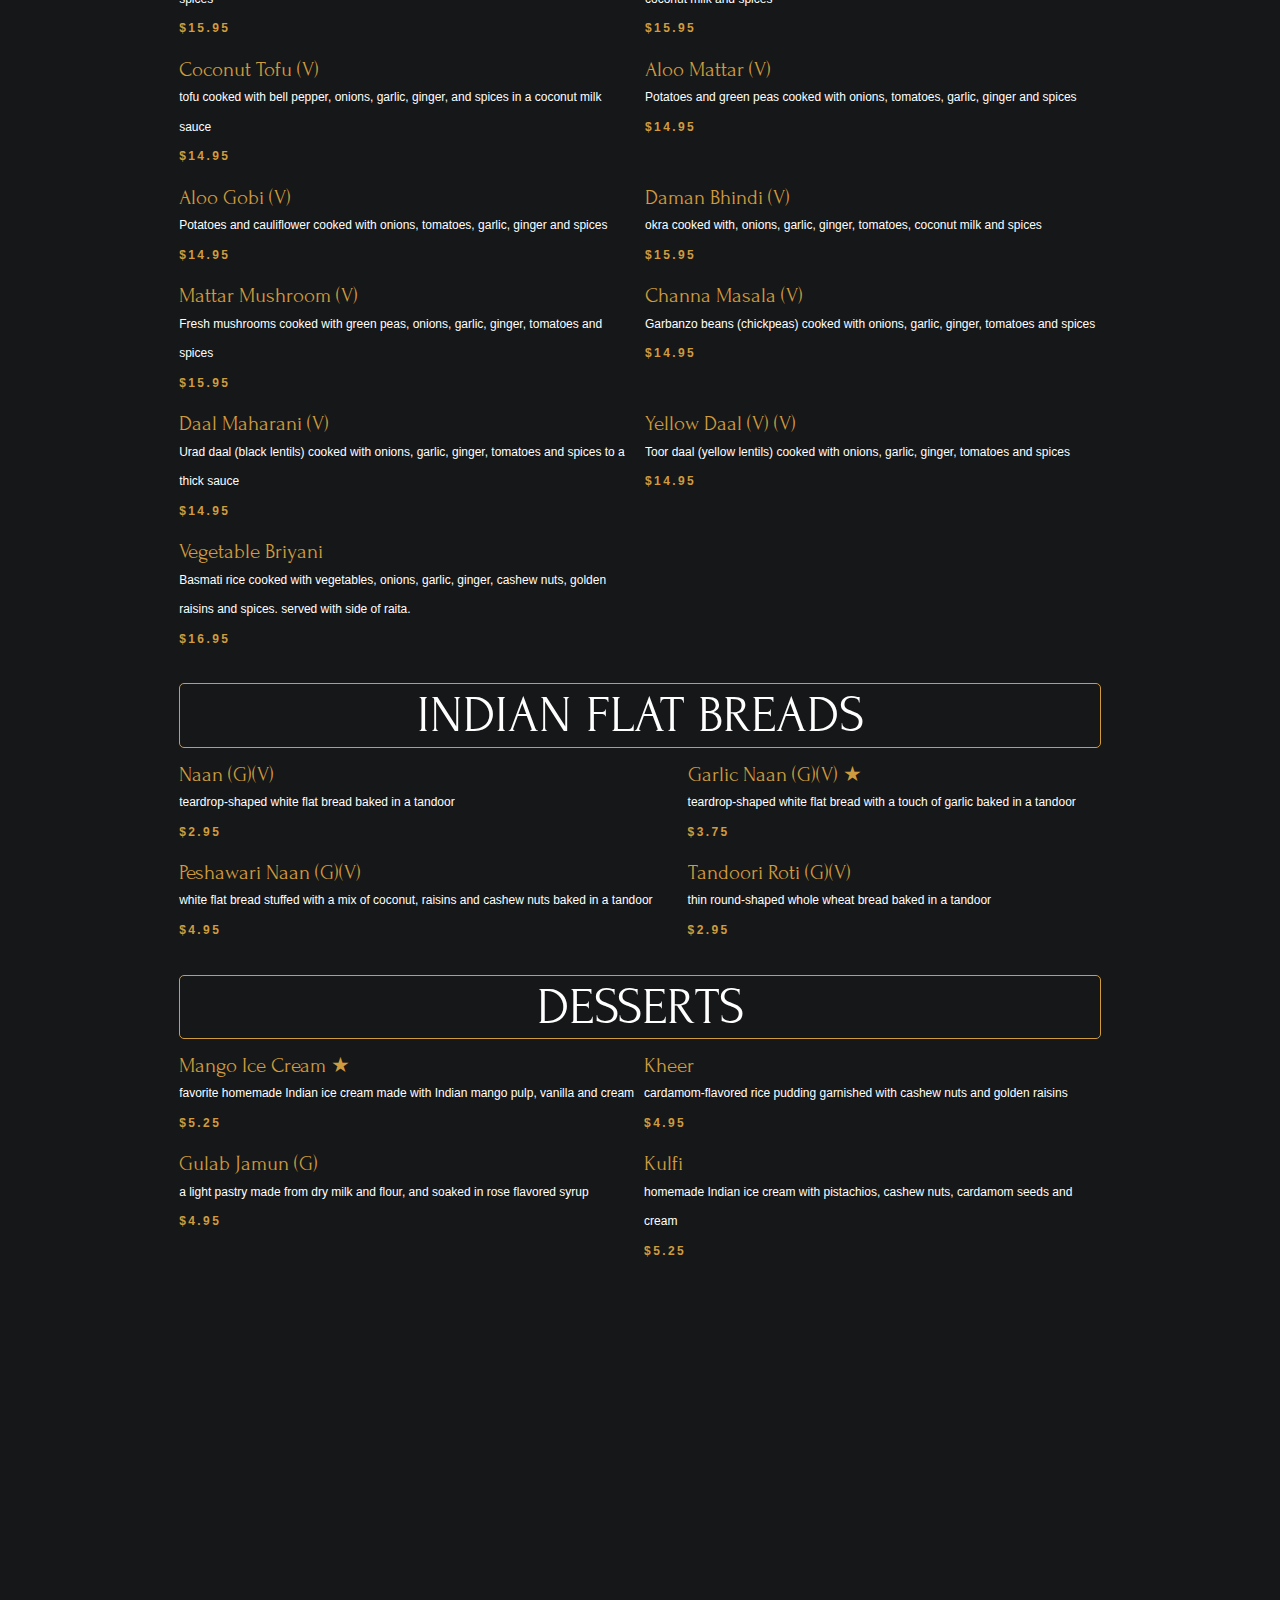
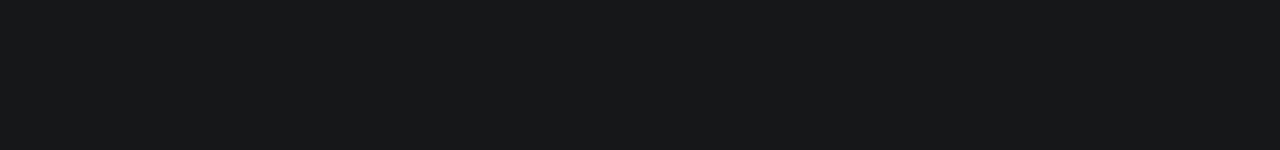
==== commit f1011129: "timings changed" ====
--- a/menu.html
+++ b/menu.html
@@ -267,7 +267,7 @@
           <ion-icon name="time-outline" aria-hidden="true"></ion-icon>
         </div>
 
-        <span class="span">Mon - Sat: 4:00 PM to 9:00 PM</span>
+        <span class="span">Mon - Sat: 12:00 PM to 9:00 PM</span>
       </div>
 
       <a href="tel:360-930-8165" class="topbar-item link">
@@ -369,7 +369,7 @@
             19559 Viking Ave NW Unit E, Poulsbo, WA 98370, USA
           </address>
 
-          <p class="body-4 navbar-text">Mon - Sat: 4:00 PM to 9:00 PM</p>
+          <p class="body-4 navbar-text">Mon - Sat: 12:00 PM to 9:00 PM</p>
 
           <a href="mailto:tajmahalcurryandtandoori@gmail.com"
             class="body-4 sidebar-link">tajmahalcurryandtandoori@gmail.com</a>
